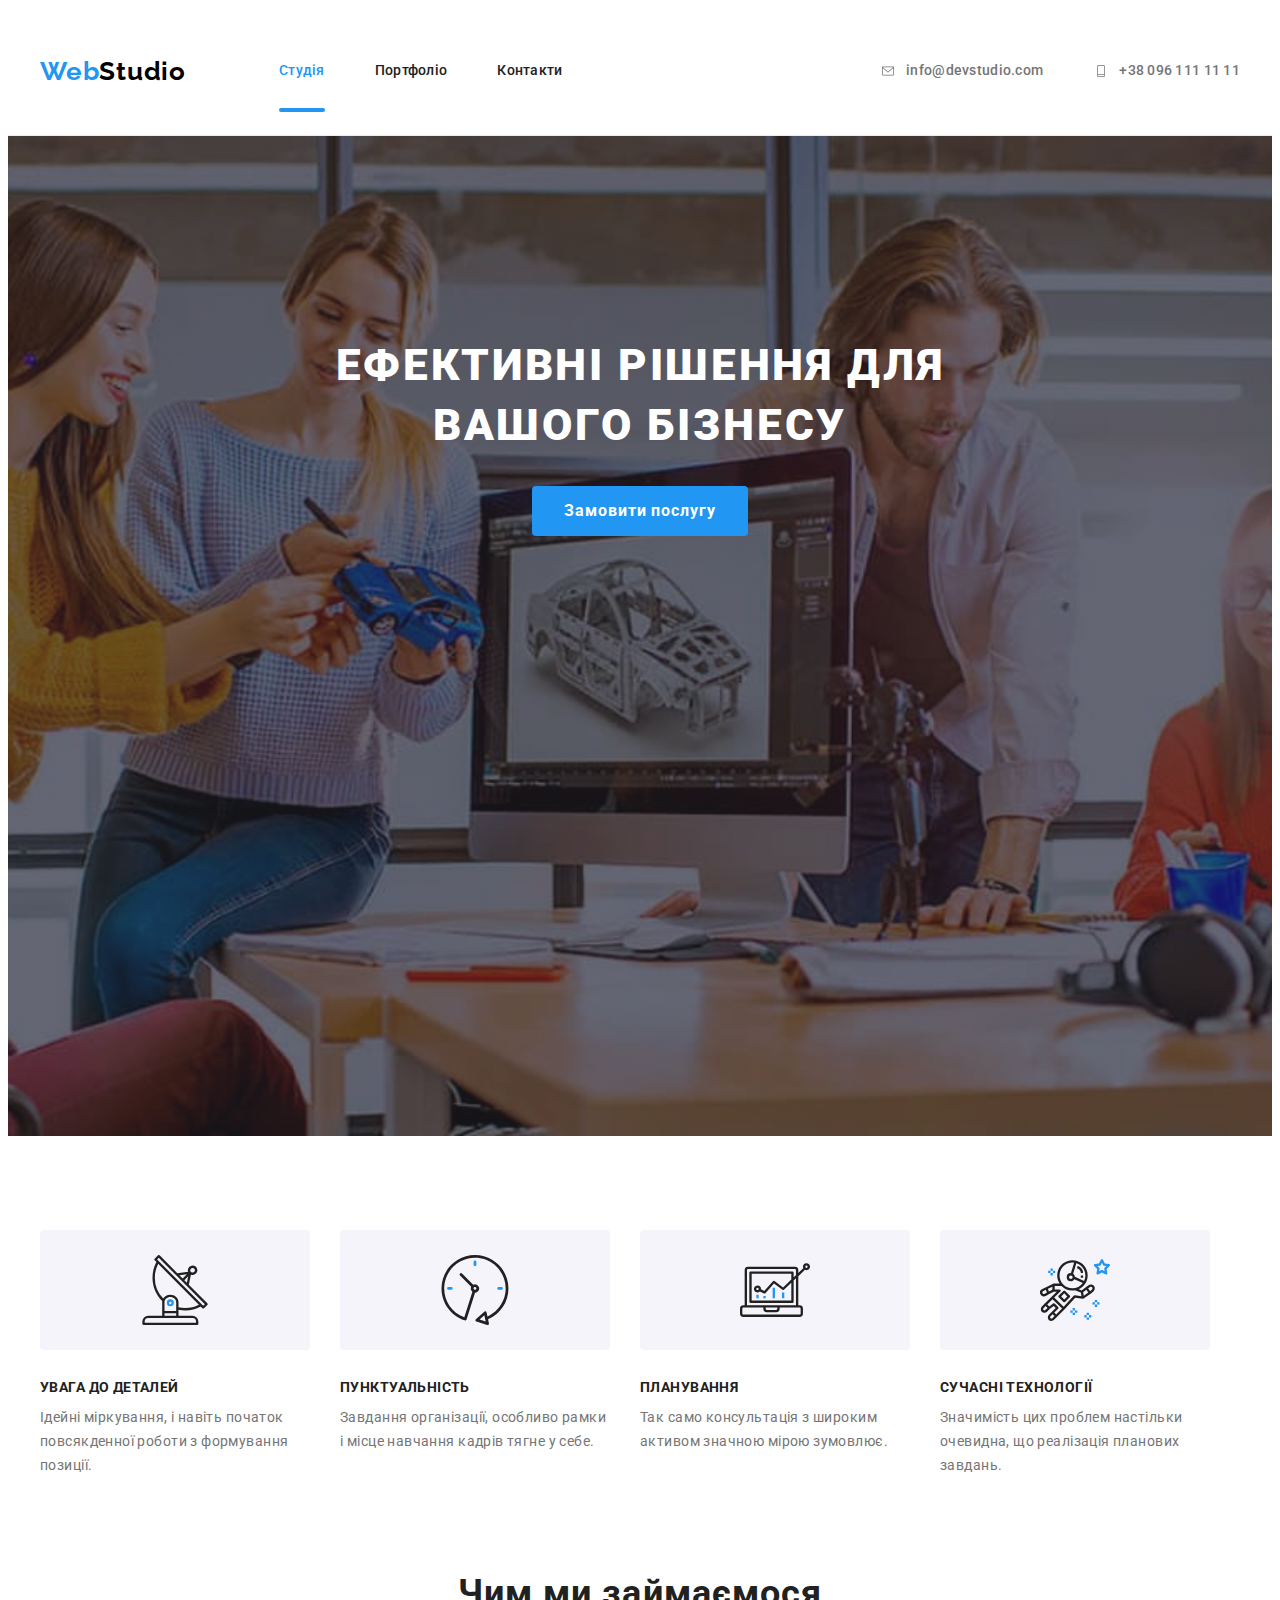
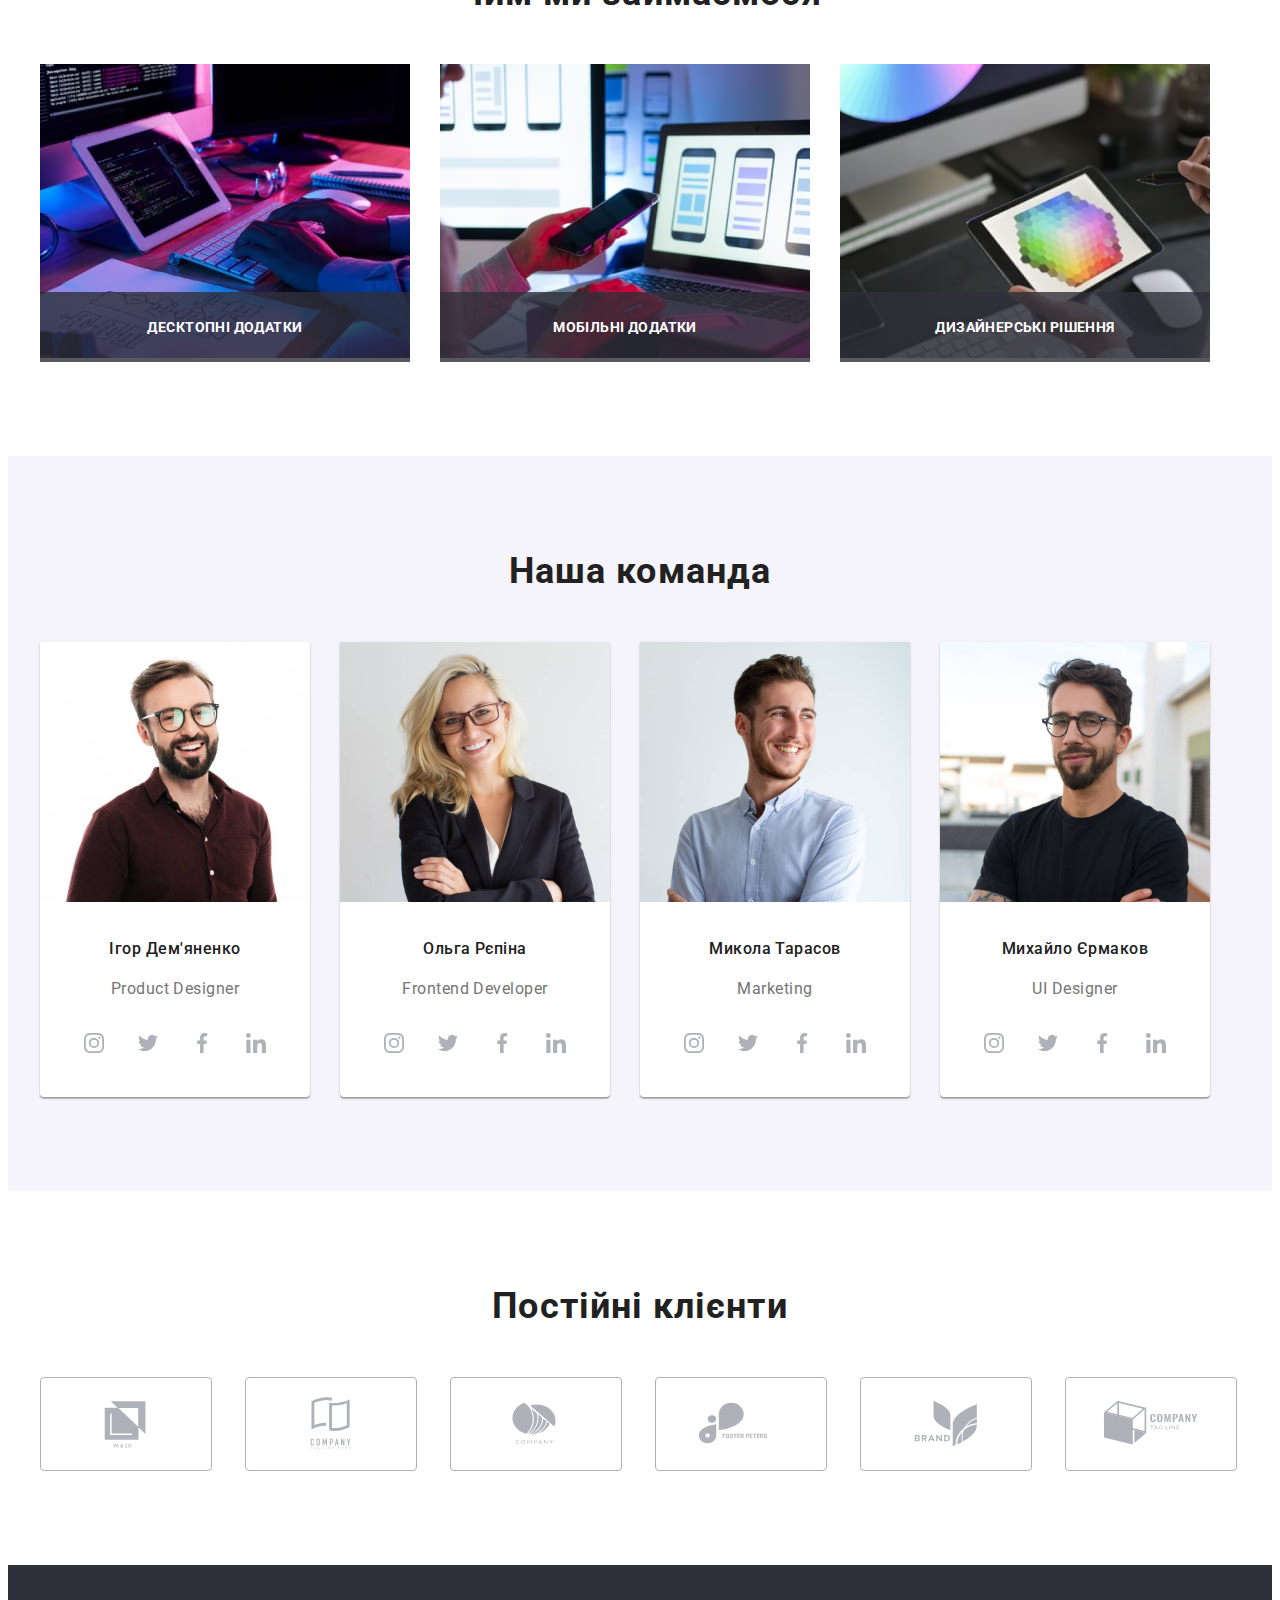
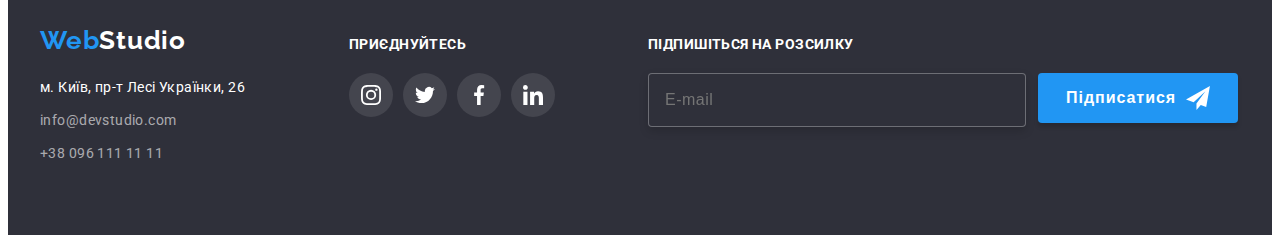
==== index.html @ 0c705116 "btn__hero, btn__form, btn__portfolio" ====
<!DOCTYPE html>
<html lang="uk">
  <head>
    <meta charset="UTF-8" />
    <meta http-equiv="X-UA-Compatible" content="IE=edge" />
    <meta name="viewport" content="width=device-width, initial-scale=1.0" />
    <title>Document</title>
    <link rel="preconnect" href="https://fonts.googleapis.com" />
    <link rel="preconnect" href="https://fonts.gstatic.com" crossorigin />
    <link
      href="https://fonts.googleapis.com/css2?family=Raleway:wght@700&family=Roboto:wght@400;500;700;900&display=swap"
      rel="stylesheet"
    />
    <link
      rel="stylesheet"
      href="https://cdnjs.cloudflare.com/ajax/libs/modern-normalize/1.1.0/modern-normalize.min.css"
      integrity="sha512-wpPYUAdjBVSE4KJnH1VR1HeZfpl1ub8YT/NKx4PuQ5NmX2tKuGu6U/JRp5y+Y8XG2tV+wKQpNHVUX03MfMFn9Q=="
      crossorigin="anonymous"
      referrerpolicy="no-referrer"
    />
    <link rel="stylesheet" href="./css/main.min.css" />
  </head>
  <body>
    <!----------------------------------------------- header --------->
    <header class="heder">
      <div class="conteiner header__conteiner">
        <nav class="heder__nav">
          <a href="./index.html" lang="en" class="logo logo__blu logo__header link"
            >Web<span class="logo logo__dark logo__header">Studio</span></a
          >
          <ul class="heder__list list">
            <li class="heder__item">
              <a href="" class="heder__link heder__studia link">Студія</a>
            </li>
            <li class="heder__item">
              <a href="./portfolio.html" class="heder__link link">Портфоліо</a>
            </li>
            <li class="heder__item">
              <a href="" class="heder__link link">Контакти</a>
            </li>
          </ul>
        </nav>
        <ul class="heder__list list">
          <li>
            <a href="mailto:info@devstudio.com" class="heder__contacts link">
              <svg class="heder__email--icon" width="16" height="12">
                <use href="./images/icons.svg#icon-email"></use>
              </svg>
              info@devstudio.com
            </a>
          </li>
          <li>
            <a href="tel:+380961111111" class="heder__contacts link"
              ><svg class="heder__tel--icon" width="16" height="12">
                <use href="./images/icons.svg#icon-tel"></use>
              </svg>
              +38 096 111 11 11</a
            >
          </li>
        </ul>
      </div>
    </header>
    <!-- Унікальний контент сторінки -->
    <main>
      <!----------------------------------------------- hero ------------------->
      <section class="hero">
        <div class="conteiner">
          <h1 class="hero__title">Ефективні рішення для вашого бізнесу</h1>
          <button type="button" class="btn__hero btn" data-modal-open>
            Замовити послугу
          </button>
        </div>
      </section>
      <!-------------------------------------------- benefits ----------------->
      <section class="section-benefits section">
        <div class="conteiner">
          <h2 class="visually-hidden">Переваги</h2>
          <ul class="benefits-list list">
            <li class="benefits-item">
              <div class="benefits-icons">
                <svg class="icon-benefits" width="70" height="70">
                  <use href="./images/icons.svg#icon-benefits-1"></use>
                </svg>
              </div>
              <h3 class="benefits-title">Увага до деталей</h3>
              <p class="benefits-after-title">
                Ідейні міркування, і навіть початок повсякденної роботи з
                формування позиції.
              </p>
            </li>
            <li class="benefits-item">
              <div class="benefits-icons">
                <svg class="icon-benefits" width="70" height="70">
                  <use href="./images/icons.svg#icon-benefits-2"></use>
                </svg>
              </div>
              <h3 class="benefits-title">Пунктуальність</h3>
              <p class="benefits-after-title">
                Завдання організації, особливо рамки і місце навчання кадрів
                тягне у себе.
              </p>
            </li>
            <li class="benefits-item">
              <div class="benefits-icons">
                <svg class="icon-benefits" width="70" height="70">
                  <use href="./images/icons.svg#icon-benefits-3"></use>
                </svg>
              </div>
              <h3 class="benefits-title">Планування</h3>
              <p class="benefits-after-title">
                Так само консультація з широким активом значною мірою зумовлює.
              </p>
            </li>
            <li class="benefits-item">
              <div class="benefits-icons">
                <svg class="icon-benefits" width="70" height="70">
                  <use href="./images/icons.svg#icon-benefits-4"></use>
                </svg>
              </div>
              <h3 class="benefits-title">Сучасні технології</h3>
              <p class="benefits-after-title">
                Значимість цих проблем настільки очевидна, що реалізація
                планових завдань.
              </p>
            </li>
          </ul>
        </div>
      </section>
      <!---------------------------------------------- aktiviti ---------------->
      <section class="aktiviti section">
        <div class="conteiner">
          <h2 class="aktiviti__title title">Чим ми займаємося</h2>
          <ul class="aktiviti__list list">
            <li class="aktiviti__item">
              <img
                src="./images/img-1.jpg"
                alt="стратегія"
                width="370"
                height="294"
                class="aktiviti__img"
              />
              <h3 class="aktiviti-after-title">Десктопні додатки</h3>
            </li>
            <li class="aktiviti__item">
              <img
                src="./images/img-2.jpg"
                alt="програмування"
                width="370"
                height="294"
                class="aktiviti__img"
              />
              <h3 class="aktiviti-after-title">Мобільні додатки</h3>
            </li>
            <li class="aktiviti__item">
              <img
                src="./images/img-3.jpg"
                alt="дизайн"
                width="370"
                height="294"
                class="aktiviti__img"
              />
              <h3 class="aktiviti-after-title">Дизайнерські рішення</h3>
            </li>
          </ul>
        </div>
      </section>
      <!----------------------------------------------- team ---------------->
      <section class="team section">
        <div class="conteiner">
          <h2 class="team__title title">Наша команда</h2>
          <ul class="team__list list">
            <li class="team__item">
              <img
                src="./images/img-product-designer.jpg"
                alt="product designer"
                width="270"
                height="260"
                class="img"
              />
              <div class="team__name">
                <h3 class="team__people">Ігор Дем'яненко</h3>
                <p class="team__specialist">Product Designer</p>
                <ul class="team__soc list">
                  <li class="team-soc-item">
                    <a href="" class="team__soc--link link">
                      <svg class="team__soc--icon" width="20" height="20">
                        <use href="./images/icons.svg#icon-instagram"></use>
                      </svg>
                    </a>
                  </li>
                  <li class="team-soc-item">
                    <a href="" class="team__soc--link link"
                      ><svg class="team__soc--icon" width="20" height="20">
                        <use href="./images/icons.svg#icon-twitter"></use></svg
                    ></a>
                  </li>
                  <li class="team-soc-item">
                    <a href="" class="team__soc--link link"
                      ><svg class="team__soc--icon" width="20" height="20">
                        <use href="./images/icons.svg#icon-facebook"></use></svg
                    ></a>
                  </li>
                  <li class="team-soc-item">
                    <a href="" class="team__soc--link link"
                      ><svg class="team__soc--icon" width="20" height="20">
                        <use href="./images/icons.svg#icon-linkedin"></use></svg
                    ></a>
                  </li>
                </ul>
              </div>
            </li>
            <li class="team__item">
              <img
                src="./images/img-frontend-developer.jpg"
                alt="frontend developer"
                width="270"
                height="260"
                class="img"
              />
              <div class="team__name">
                <h3 class="team__people">Ольга Рєпіна</h3>
                <p class="team__specialist">Frontend Developer</p>
                <ul class="team__soc list">
                  <li class="team-soc-item">
                    <a href="" class="team__soc--link link">
                      <svg class="team__soc--icon" width="20" height="20">
                        <use href="./images/icons.svg#icon-instagram"></use>
                      </svg>
                    </a>
                  </li>
                  <li class="team-soc-item">
                    <a href="" class="team__soc--link link">
                      <svg class="team__soc--icon" width="20" height="20">
                        <use href="./images/icons.svg#icon-twitter"></use>
                      </svg>
                    </a>
                  </li>
                  <li class="team-soc-item">
                    <a href="" class="team__soc--link link"
                      ><svg class="team__soc--icon" width="20" height="20">
                        <use href="./images/icons.svg#icon-facebook"></use></svg
                    ></a>
                  </li>
                  <li class="team-soc-item">
                    <a href="" class="team__soc--link link">
                      <svg class="team__soc--icon" width="20" height="20">
                        <use href="./images/icons.svg#icon-linkedin"></use>
                      </svg>
                    </a>
                  </li>
                </ul>
              </div>
            </li>
            <li class="team__item">
              <img
                src="./images/img-marketing.jpg"
                alt="marketing"
                width="270"
                height="260"
                class="img"
              />
              <div class="team__name">
                <h3 class="team__people">Микола Тарасов</h3>
                <p class="team__specialist">Marketing</p>
                <ul class="team__soc list">
                  <li class="team-soc-item">
                    <a href="" class="team__soc--link link">
                      <svg class="team__soc--icon" width="20" height="20">
                        <use href="./images/icons.svg#icon-instagram"></use>
                      </svg>
                    </a>
                  </li>
                  <li class="team-soc-item">
                    <a href="" class="team__soc--link link"
                      ><svg class="team__soc--icon" width="20" height="20">
                        <use href="./images/icons.svg#icon-twitter"></use></svg
                    ></a>
                  </li>
                  <li class="team-soc-item">
                    <a href="" class="team__soc--link link"
                      ><svg class="team__soc--icon" width="20" height="20">
                        <use href="./images/icons.svg#icon-facebook"></use></svg
                    ></a>
                  </li>
                  <li class="team-soc-item">
                    <a href="" class="team__soc--link link"
                      ><svg class="team__soc--icon" width="20" height="20">
                        <use href="./images/icons.svg#icon-linkedin"></use></svg
                    ></a>
                  </li>
                </ul>
              </div>
            </li>
            <li class="team__item">
              <img
                src="./images/img-ui-designer.jpg"
                alt="ui designer"
                width="270"
                height="260"
                class="img"
              />
              <div class="team__name">
                <h3 class="team__people">Михайло Єрмаков</h3>
                <p class="team__specialist">UI Designer</p>
                <ul class="team__soc list">
                  <li class="team-soc-item">
                    <a href="" class="team__soc--link link">
                      <svg class="team__soc--icon" width="20" height="20">
                        <use href="./images/icons.svg#icon-instagram"></use>
                      </svg>
                    </a>
                  </li>
                  <li class="team-soc-item">
                    <a href="" class="team__soc--link link"
                      ><svg class="team__soc--icon" width="20" height="20">
                        <use href="./images/icons.svg#icon-twitter"></use></svg
                    ></a>
                  </li>
                  <li class="team-soc-item">
                    <a href="" class="team__soc--link link"
                      ><svg class="team__soc--icon" width="20" height="20">
                        <use href="./images/icons.svg#icon-facebook"></use></svg
                    ></a>
                  </li>
                  <li class="team-soc-item">
                    <a href="" class="team__soc--link link"
                      ><svg class="team__soc--icon" width="20" height="20">
                        <use href="./images/icons.svg#icon-linkedin"></use></svg
                    ></a>
                  </li>
                </ul>
              </div>
            </li>
          </ul>
        </div>
      </section>
      <!---------------------------------------------- customers ---------->
      <section class="customers section">
        <div class="conteiner">
          <h2 class="customers__title title">Постійні клієнти</h2>
          <ul class="customers__list list">
            <li class="customers__item">
              <a href="#" class="customers__link link">
                <svg class="customers__logo--icon" width="106" height="60">
                  <use href="./images/icons.svg#icon-company-1"></use>
                </svg>
              </a>
            </li>
            <li class="customers__item">
              <a href="#" class="customers__link link">
                <svg class="customers__logo--icon" width="106" height="60">
                  <use href="./images/icons.svg#icon-company-2"></use></svg
              ></a>
            </li>
            <li class="customers__item">
              <a href="#" class="customers__link link">
                <svg class="customers__logo--icon" width="106" height="60">
                  <use href="./images/icons.svg#icon-company-3"></use></svg
              ></a>
            </li>
            <li class="customers__item">
              <a href="#" class="customers__link link">
                <svg class="customers__logo--icon" width="106" height="60">
                  <use href="./images/icons.svg#icon-company-4"></use></svg
              ></a>
            </li>
            <li class="customers__item">
              <a href="#" class="customers__link link">
                <svg class="customers__logo--icon" width="106" height="60">
                  <use href="./images/icons.svg#icon-company-5"></use></svg
              ></a>
            </li>
            <li class="customers__item">
              <a href="#" class="customers__link link">
                <svg class="customers__logo--icon" width="106" height="60">
                  <use href="./images/icons.svg#icon-company-6"></use>
                </svg>
              </a>
            </li>
          </ul>
        </div>
      </section>
    </main>
    <!--------------------------------------- Підвал сторінки -->
    <footer class="footer">
      <div class="conteiner footer__conteiner">
        <div class="footer__wrap--contacts">
          <a href="./index.html" lang="en" class="logo logo__blu link"
            >Web<span class="logo logo__white">Studio</span></a
          >
          <address class="address">
            <ul class="footer-list list">
              <li class="footer-item">
                <a
                  href="https://goo.gl/maps/eV7K1DGfb44Niiet6"
                  target="_blank"
                  rel="noopener noreferrer"
                  class="footer-address link"
                  >м. Київ, пр-т Лесі Українки, 26</a
                >
              </li>
              <li class="footer-item">
                <a href="malto:info@devstudio.com" class="footer__contacts link"
                  >info@devstudio.com</a
                >
              </li>
              <li class="footer-item">
                <a href="tel:+380961111111" class="footer__contacts link"
                  >+38 096 111 11 11</a
                >
              </li>
            </ul>
          </address>
        </div>
        <div class="footer__wrap--social">
          <strong class="footer-call">приєднуйтесь</strong>
          <ul class="footer-soc-list list">
            <li class="footer-soc-item">
              <a href="" class="footer-soc-link link">
                <svg class="footer-soc-icon" width="20" height="20">
                  <use href="./images/icons.svg#icon-instagram"></use>
                </svg>
              </a>
            </li>
            <li class="footer-soc-item">
              <a href="" class="footer-soc-link link"
                ><svg class="footer-soc-icon" width="20" height="20">
                  <use href="./images/icons.svg#icon-twitter"></use></svg
              ></a>
            </li>
            <li class="footer-soc-item">
              <a href="" class="footer-soc-link link"
                ><svg class="footer-soc-icon" width="20" height="20">
                  <use href="./images/icons.svg#icon-facebook"></use></svg
              ></a>
            </li>
            <li class="footer-soc-item">
              <a href="" class="footer-soc-link link"
                ><svg class="footer-soc-icon" width="20" height="20">
                  <use href="./images/icons.svg#icon-linkedin"></use></svg
              ></a>
            </li>
          </ul>
        </div>
        <div class="footer__wrap--subscriptipon">
          <strong class="subscriptipon-text">Підпишіться на розсилку</strong>
          <form class="footer-form">
            <input
              type="text"
              class="subscriptipon-input"
              placeholder="E-mail"
            />
            <button type="submit" class="subscriptipon-btn">
              Підписатися<svg class="icon-send" width="24" height="24">
                <use href="./images/icons.svg#icon-send"></use>
              </svg>
            </button>
          </form>
        </div>
      </div>
    </footer>
    <div class="backdrop is-hidden" data-modal>
      <div class="modal">
        <button type="button" class="modal-close-btn" data-modal-close>
          <svg class="modal-btn-icon" width="11" height="11">
            <use href="./images/icons.svg#icon-modal-btn"></use>
          </svg>
        </button>
        <p class="modal-title">Залиште свої дані, ми вам передзвонимо</p>
        <form class="modal-form">
          <div class="form-fild">
            <label for="mame" class="form-title">Ім'я</label>
            <div class="input-wrap">
              <input
                type="text"
                class="form-input"
                name="user-name"
                id="mame"
                required
                autofocus
              />
              <svg class="form-icon" width="18" height="18">
                <use href="./images/icons.svg#icon-person-black-18dp-1"></use>
              </svg>
            </div>
          </div>
          <div class="form-fild">
            <label for="tel" class="form-title">Телефон</label>
            <div class="input-wrap">
              <input
                type="tel"
                class="form-input"
                name="user-tel"
                id="tel"
                required
              />
              <svg class="form-icon" width="18" height="18">
                <use href="./images/icons.svg#icon-phone-black-18dp-1"></use>
              </svg>
            </div>
          </div>
          <div class="form-fild">
            <label for="email" class="form-title">Пошта</label>
            <div class="input-wrap">
              <input
                type="email"
                class="form-input"
                name="user-email"
                id="email"
                required
              />
              <svg class="form-icon" width="18" height="18">
                <use href="./images/icons.svg#icon-email-black-18dp-1"></use>
              </svg>
            </div>
          </div>
          <div class="form-fild">
            <label for="user-comment" class="form-title">Коментар</label>
            <textarea
              name="user-comment"
              id="user-comment"
              class="form-comment form-input"
              placeholder="Введіть текст"
            ></textarea>
          </div>
          <div class="form-fild">
            <div class="form-check">
              <input
                type="checkbox"
                name="user-polisy"
                class="form-checkbox visually-hidden"
                value="true"
                id="user-polisy"
              />
              <label for="user-polisy" class="check-text">
                <span class="check">
                  <svg class="check-icon" width="11" height="8">
                    <use href="./images/icons.svg#icon-checkbox"></use>
                  </svg> </span
                >Погоджуюся з розсилкою та приймаю 
                <a href="#" class="check-terms link">Умови договору</a>
              </label>
            </div>
          </div>
          <button type="submit" class="btn__form">Відправити</button>
        </form>
      </div>
    </div>
    <script src="./js/modal.js"></script>
  </body>
</html>
---- css/main.min.css ----
p,h1,h2,h3,h4,h5,h6{margin:0}address{font-style:normal}ul{list-style:none;padding:0;margin:0}:root{--head-color: #212121;--text-color: #757575;--accent-color: #2196f3;--background-color: #2f303a;--main-light-color: #ffffff;--main-dark-color: #000000;--secondary-bgr-color: #f5f4fa;--border-color: #eeeeee;--secondary-border-color: #ececec;--block-margin: 30px;--section-margin: 94px;--svg-baza-color: #afb1b8}body{font-family:"Roboto",sans-serif;color:var(--head-color)}.list{list-style:none;padding:0;margin:0}.link{text-decoration:none;display:block}.section{padding-top:94px;padding-bottom:94px}.visually-hidden{position:absolute;white-space:nowrap;width:1px;height:1px;overflow:hidden;border:0;padding:0;clip:rect(0 0 0 0);-webkit-clip-path:inset(50%);clip-path:inset(50%);margin:-1px}.heder{background-color:var(--main-light-color);border-bottom:1px solid var(--secondary-border-color)}.heder .header__conteiner{display:-webkit-box;display:-ms-flexbox;display:flex;-webkit-box-align:center;-ms-flex-align:center;align-items:center}.heder__nav{display:-webkit-box;display:-ms-flexbox;display:flex;-webkit-box-align:center;-ms-flex-align:center;align-items:center}.heder__list{display:-webkit-box;display:-ms-flexbox;display:flex;margin-left:auto;-webkit-column-gap:50px;-moz-column-gap:50px;column-gap:50px}.heder__item{position:relative}.heder__link{font-weight:500;font-size:14px;line-height:1.14;letter-spacing:.02em;color:var(--head-color);-webkit-transition:color 250ms cubic-bezier(0.4, 0, 0.2, 1);transition:color 250ms cubic-bezier(0.4, 0, 0.2, 1);cursor:pointer;padding:32px 0}.heder__link:hover,.heder__link:focus{color:var(--accent-color)}.heder__contacts{font-weight:500;font-size:14px;line-height:1.14;letter-spacing:.02em;color:var(--text-color);display:-webkit-box;display:-ms-flexbox;display:flex;cursor:pointer;-webkit-box-align:center;-ms-flex-align:center;align-items:center;-webkit-transition:color 250ms cubic-bezier(0.4, 0, 0.2, 1);transition:color 250ms cubic-bezier(0.4, 0, 0.2, 1);padding:32px 0}.heder__contacts:hover,.heder__contacts:focus{color:var(--accent-color)}.heder__email--icon,.heder__tel--icon{fill:currentColor;-webkit-box-align:center;-ms-flex-align:center;align-items:center;margin-right:10px}a.heder__studia,a.heder__portfolio{color:var(--accent-color)}a.heder__studia::after,a.heder__portfolio::after{content:"";width:100%;height:4px;background:var(--accent-color);border-radius:2px;display:block;bottom:-1px;left:0;position:absolute}.hero{padding-top:200px;padding-bottom:200px;background-color:var(--background-color);text-align:center;max-width:1600px;height:600px;margin-left:auto;margin-right:auto;background-image:-webkit-gradient(linear, left top, left bottom, from(rgba(47, 48, 58, 0.4)), to(rgba(47, 48, 58, 0.4))),url("../images/Img-hero.jpg");background-image:linear-gradient(rgba(47, 48, 58, 0.4), rgba(47, 48, 58, 0.4)),url("../images/Img-hero.jpg");background-repeat:no-repeat;background-position:center;background-size:cover}.benefits-list{display:-webkit-box;display:-ms-flexbox;display:flex;margin-left:auto;-webkit-column-gap:30px;-moz-column-gap:30px;column-gap:30px}.benefits-item{width:270px}.benefits-icons{width:270px;height:120px;background-color:#f5f4fa;border-radius:4px;margin-bottom:30px;display:-webkit-box;display:-ms-flexbox;display:flex;-webkit-box-align:center;-ms-flex-align:center;align-items:center;-webkit-box-pack:center;-ms-flex-pack:center;justify-content:center}.img{display:block;min-width:100%;height:auto}.benefits-title{font-weight:700;font-size:14px;line-height:1.14;letter-spacing:.03em;text-transform:uppercase;margin-bottom:10px}.benefits-after-title{font-size:14px;line-height:1.71;letter-spacing:.03em;color:var(--text-color)}.aktiviti{padding-top:0}.aktiviti__list{display:-webkit-box;display:-ms-flexbox;display:flex;margin-left:auto;-webkit-column-gap:30px;-moz-column-gap:30px;column-gap:30px}.aktiviti__item{position:relative}.aktiviti-after-title{position:absolute;bottom:0;left:auto;width:100%;height:70px;font-weight:700;font-size:14px;line-height:1.1428571429;text-align:center;letter-spacing:.03em;text-transform:uppercase;color:var(--main-light-color);background:rgba(47,48,58,.8);display:-webkit-box;display:-ms-flexbox;display:flex;-webkit-box-align:center;-ms-flex-align:center;align-items:center;-webkit-box-pack:center;-ms-flex-pack:center;justify-content:center}.team{background-color:var(--secondary-bgr-color)}.team__list{display:-webkit-box;display:-ms-flexbox;display:flex;margin-left:auto;-webkit-column-gap:30px;-moz-column-gap:30px;column-gap:30px}.team__item{background-color:var(--main-light-color);-webkit-box-shadow:0px 1px 3px rgba(0,0,0,.12),0px 1px 1px rgba(0,0,0,.14),0px 2px 1px rgba(0,0,0,.2);box-shadow:0px 1px 3px rgba(0,0,0,.12),0px 1px 1px rgba(0,0,0,.14),0px 2px 1px rgba(0,0,0,.2);border-radius:0px 0px 4px 4px}.team__name{padding:32px 30px}.team__people{font-weight:500;font-size:16px;line-height:1.9;text-align:center;letter-spacing:.03em;margin-bottom:10px}.team__specialist{font-size:16px;line-height:1.9;text-align:center;letter-spacing:.03em;color:var(--text-color);margin-bottom:16px}.customers__link{width:170px;height:92px;background-color:rgba(0,0,0,0);border:1px solid var(--svg-baza-color);border-radius:4px;display:-webkit-box;display:-ms-flexbox;display:flex;-webkit-box-align:center;-ms-flex-align:center;align-items:center;-webkit-box-pack:center;-ms-flex-pack:center;justify-content:center;color:var(--svg-baza-color);-webkit-transition:color 250ms cubic-bezier(0.4, 0, 0.2, 1),border-color 250ms cubic-bezier(0.4, 0, 0.2, 1);transition:color 250ms cubic-bezier(0.4, 0, 0.2, 1),border-color 250ms cubic-bezier(0.4, 0, 0.2, 1)}.customers__link:hover,.customers__link:focus{border-color:var(--accent-color);color:var(--accent-color)}.customers__logo--icon{fill:currentColor;width:106px;height:60px}.customers__list{display:-webkit-box;display:-ms-flexbox;display:flex;-webkit-column-gap:30px;-moz-column-gap:30px;column-gap:30px}.customers__item{width:calc((100% - 150px)/6)}.footer{background-color:var(--background-color);padding-top:60px;padding-bottom:60px}.footer__conteiner{display:-webkit-box;display:-ms-flexbox;display:flex;-webkit-box-align:baseline;-ms-flex-align:baseline;align-items:baseline}.footer__wrap--contacts{margin-right:70px}.footer__wrap--social{display:block;height:80px;-webkit-box-pack:center;-ms-flex-pack:center;justify-content:center;margin-right:93px}.footer__wrap--subscriptipon{display:block;-webkit-box-pack:center;-ms-flex-pack:center;justify-content:center;-webkit-box-align:center;-ms-flex-align:center;align-items:center}.address{margin-top:20px}.footer-item{margin-bottom:9px}.footer-item:last-child{margin-bottom:0px}.footer-address{font-size:14px;line-height:1.71;letter-spacing:.03em;color:var(--main-light-color);-webkit-transition:color 250ms cubic-bezier(0.4, 0, 0.2, 1);transition:color 250ms cubic-bezier(0.4, 0, 0.2, 1)}.footer-address:hover,.footer-address:focus{color:var(--accent-color)}.footer__contacts{font-weight:400;font-size:14px;line-height:1.71;letter-spacing:.03em;color:rgba(255,255,255,.6);margin-bottom:9px;-webkit-transition:color 250ms cubic-bezier(0.4, 0, 0.2, 1);transition:color 250ms cubic-bezier(0.4, 0, 0.2, 1)}.footer__contacts:hover,.footer__contacts:focus{color:var(--accent-color)}.footer-call{font-weight:700;font-size:14px;line-height:1.14;letter-spacing:.03em;text-transform:uppercase;color:#fff}.footer-form{display:-webkit-box;display:-ms-flexbox;display:flex;margin-top:20px}.subscriptipon-text{font-weight:700;font-size:14px;line-height:1.1428571429;letter-spacing:.03em;text-transform:uppercase;color:var(--main-light-color)}.subscriptipon-input{width:358px;height:50px;font-size:16px;line-height:1.25;display:-webkit-box;display:-ms-flexbox;display:flex;-webkit-box-align:center;-ms-flex-align:center;align-items:center;letter-spacing:.03em;color:rgba(255,255,255,.6);border:1px solid rgba(255,255,255,.3);-webkit-filter:drop-shadow(0px 4px 4px rgba(0, 0, 0, 0.15));filter:drop-shadow(0px 4px 4px rgba(0, 0, 0, 0.15));border-radius:4px;outline:rgba(0,0,0,0);background:#2f303a;margin-right:12px;padding-left:16px}.subscriptipon-input placeholder{font-size:16px;line-height:1.25;display:-webkit-box;display:-ms-flexbox;display:flex;-webkit-box-align:center;-ms-flex-align:center;align-items:center;letter-spacing:.03em;color:rgba(255,255,255,.6)}.subscriptipon-input:hover,.subscriptipon-input:focus{border-color:var(--accent-color)}.subscriptipon-btn{display:-webkit-box;display:-ms-flexbox;display:flex;width:200px;height:50px;background:#2196f3;-webkit-box-shadow:0px 4px 4px rgba(0,0,0,.15);box-shadow:0px 4px 4px rgba(0,0,0,.15);border-radius:4px;border:rgba(0,0,0,0);font-weight:700;font-size:16px;line-height:1.88;-webkit-box-pack:center;-ms-flex-pack:center;justify-content:center;-webkit-box-align:center;-ms-flex-align:center;align-items:center;text-align:center;letter-spacing:.06em;color:#fff;padding:10px 28px}.icon-send{right:28px;margin-left:10px}.portfolio-gallery{background-color:var(--secondary-bgr-color)}.portfolio-list{background-color:var(--main-light-color);display:-webkit-box;display:-ms-flexbox;display:flex;-ms-flex-wrap:wrap;flex-wrap:wrap;gap:30px}.batton-list{display:-webkit-box;display:-ms-flexbox;display:flex;-webkit-box-pack:center;-ms-flex-pack:center;justify-content:center;margin-bottom:50px;-webkit-column-gap:8px;-moz-column-gap:8px;column-gap:8px}.portfolio-item{width:calc((100% - 60px)/3)}.portfolio-item:hover .portfolio-title-overlay{-webkit-transform:translateY(0);transform:translateY(0)}.portfolio-link{-webkit-transition:-webkit-box-shadow 250ms cubic-bezier(0.4, 0, 0.2, 1);transition:-webkit-box-shadow 250ms cubic-bezier(0.4, 0, 0.2, 1);transition:box-shadow 250ms cubic-bezier(0.4, 0, 0.2, 1);transition:box-shadow 250ms cubic-bezier(0.4, 0, 0.2, 1), -webkit-box-shadow 250ms cubic-bezier(0.4, 0, 0.2, 1)}.portfolio-link:hover,.portfolio-link:focus{-webkit-box-shadow:0px 1px 1px rgba(0,0,0,.12),0px 4px 4px rgba(0,0,0,.06),1px 4px 6px rgba(0,0,0,.16);box-shadow:0px 1px 1px rgba(0,0,0,.12),0px 4px 4px rgba(0,0,0,.06),1px 4px 6px rgba(0,0,0,.16)}.portfolio-text{padding:20px 24px;border-top:rgba(0,0,0,0);border:1px solid var(--border-color)}.portfolio-top-wrap{position:relative;overflow:hidden}.portfolio-title-overlay{position:absolute;top:0;left:0;padding:63px 24px;height:100%;font-size:18px;line-height:1.56;letter-spacing:.03em;color:var(--main-light-color);background:rgba(33,150,243,.9);-webkit-transform:translateY(100%);transform:translateY(100%);-webkit-transition:-webkit-transform 250ms cubic-bezier(0.4, 0, 0.2, 1);transition:-webkit-transform 250ms cubic-bezier(0.4, 0, 0.2, 1);transition:transform 250ms cubic-bezier(0.4, 0, 0.2, 1);transition:transform 250ms cubic-bezier(0.4, 0, 0.2, 1), -webkit-transform 250ms cubic-bezier(0.4, 0, 0.2, 1)}.portfolio-title{font-weight:700;font-size:18px;line-height:2;letter-spacing:.06em;color:var(--head-color);margin-bottom:4px}.portfolio-after-title{font-size:16px;line-height:1.88;letter-spacing:.03em;color:var(--text-color)}.visually-hidden{margin-bottom:4px}.conteiner{width:1200px;padding-left:15px;padding-right:15px;margin:0 auto}.hero__title{font-weight:900;font-size:44px;line-height:1.36;text-align:center;letter-spacing:.06em;text-transform:uppercase;color:var(--main-light-color);margin-left:auto;margin-right:auto;max-width:696px;margin-bottom:30px}.title{font-weight:700;font-size:36px;line-height:1.17;text-align:center;letter-spacing:.03em;margin-bottom:50px}.btn__hero{padding:10px 32px;border-radius:4px;display:block;font-family:inherit;font-weight:700;font-size:16px;line-height:1.89;-webkit-box-align:center;-ms-flex-align:center;align-items:center;text-align:center;letter-spacing:.06em;color:var(--main-light-color);background-color:var(--accent-color);min-width:216px;border:rgba(0,0,0,0);cursor:pointer;margin:0px auto;-webkit-transition:color 250ms cubic-bezier(0.4, 0, 0.2, 1);transition:color 250ms cubic-bezier(0.4, 0, 0.2, 1)}.btn__hero:hover,.btn__hero:focus{background-color:#188ce8}.btn__portfolio{padding:6px 22px;border-radius:4px;border:0px;display:inline-block;font-family:inherit;font-weight:500;font-size:16px;line-height:1.62;text-align:center;letter-spacing:.03em;color:var(--head-color);background-color:var(--secondary-bgr-color);border-radius:4px;-webkit-transition:color 250ms cubic-bezier(0.4, 0, 0.2, 1),background-color 250ms cubic-bezier(0.4, 0, 0.2, 1),-webkit-box-shadow 250ms cubic-bezier(0.4, 0, 0.2, 1);transition:color 250ms cubic-bezier(0.4, 0, 0.2, 1),background-color 250ms cubic-bezier(0.4, 0, 0.2, 1),-webkit-box-shadow 250ms cubic-bezier(0.4, 0, 0.2, 1);transition:color 250ms cubic-bezier(0.4, 0, 0.2, 1),background-color 250ms cubic-bezier(0.4, 0, 0.2, 1),box-shadow 250ms cubic-bezier(0.4, 0, 0.2, 1);transition:color 250ms cubic-bezier(0.4, 0, 0.2, 1),background-color 250ms cubic-bezier(0.4, 0, 0.2, 1),box-shadow 250ms cubic-bezier(0.4, 0, 0.2, 1),-webkit-box-shadow 250ms cubic-bezier(0.4, 0, 0.2, 1);cursor:pointer}.btn__portfolio:hover,.btn__portfolio:focus{color:var(--main-light-color);background-color:var(--accent-color);-webkit-box-shadow:0px 3px 1px rgba(0,0,0,.1),0px 1px 2px rgba(0,0,0,.08),0px 2px 2px rgba(0,0,0,.12);box-shadow:0px 3px 1px rgba(0,0,0,.1),0px 1px 2px rgba(0,0,0,.08),0px 2px 2px rgba(0,0,0,.12)}.btn__form{font-family:inherit;font-weight:700;font-size:16px;line-height:1.88px;display:-webkit-box;display:-ms-flexbox;display:flex;text-align:center;letter-spacing:.06em;color:#fff;-webkit-box-align:center;-ms-flex-align:center;align-items:center;-webkit-box-pack:center;-ms-flex-pack:center;justify-content:center;min-width:200px;height:50px;margin:0px auto;background:#2196f3;-webkit-box-shadow:0px 4px 4px rgba(0,0,0,.15);box-shadow:0px 4px 4px rgba(0,0,0,.15);border-radius:4px;border:rgba(0,0,0,0);cursor:pointer;margin-right:auto;margin-bottom:0px}.backdrop{position:fixed;top:0;left:0;width:100%;height:100%;background-color:rgba(0,0,0,.2);-webkit-transition:opacity 500ms linear,visibility 500ms;transition:opacity 500ms linear,visibility 500ms}.modal{position:absolute;top:50%;left:50%;width:528px;min-height:581px;background:#fff;-webkit-box-shadow:0px 1px 3px rgba(0,0,0,.12),0px 1px 1px rgba(0,0,0,.14),0px 2px 1px rgba(0,0,0,.2);box-shadow:0px 1px 3px rgba(0,0,0,.12),0px 1px 1px rgba(0,0,0,.14),0px 2px 1px rgba(0,0,0,.2);border-radius:4px;padding:40px;-webkit-transform:translate(-50%, -50%) scale(1);transform:translate(-50%, -50%) scale(1);-webkit-transition:-webkit-transform 300ms linear;transition:-webkit-transform 300ms linear;transition:transform 300ms linear;transition:transform 300ms linear, -webkit-transform 300ms linear}.backdrop.is-hidden .modal{-webkit-transform:scale(0);transform:scale(0)}.modal-close-btn{position:absolute;top:8px;right:8px;width:30px;height:30px;background:#fff;border:1px solid rgba(0,0,0,.1);border-radius:50%;display:-webkit-box;display:-ms-flexbox;display:flex;-webkit-box-align:center;-ms-flex-align:center;align-items:center;-webkit-box-pack:center;-ms-flex-pack:center;justify-content:center;-webkit-transition:fill 250ms cubic-bezier(0.4, 0, 0.2, 1);transition:fill 250ms cubic-bezier(0.4, 0, 0.2, 1);cursor:pointer}.modal-close-btn:hover,.modal-close-btn:focus+.modal-btn-icon{fill:var(--accent-color)}.is-hidden{opacity:0;visibility:hidden;pointer-events:none}.modal-form{position:relative}.modal-title{font-weight:700;font-size:20px;line-height:1.15;text-align:center;letter-spacing:.03em;color:var(--head-color);margin-bottom:12px}.form-input{width:100%;height:40px;border:1px solid rgba(33,33,33,.2);border-radius:4px;padding-left:42px;cursor:pointer;-webkit-transition:border-color 250ms cubic-bezier(0.4, 0, 0.2, 1);transition:border-color 250ms cubic-bezier(0.4, 0, 0.2, 1);outline:rgba(0,0,0,0)}.form-input:focus{border-color:var(--accent-color)}.form-fild{margin-bottom:10px}.form-fild:nth-child(4){margin-bottom:20px}.form-fild:nth-child(5){margin-bottom:30px}.input-wrap{position:relative;margin-top:4px}.form-title{display:block;font-size:12px;line-height:1.1666666667;letter-spacing:.01em;color:var(--text-color)}.form-icon{position:absolute;left:15px;top:50%;-webkit-transform:translateY(-50%);transform:translateY(-50%)}.form-input:focus+.form-icon{fill:var(--accent-color)}.form-comment{display:block;font-size:12px;line-height:1.1666666667;letter-spacing:.01em;color:rgba(117,117,117,.5);width:100%;height:120px;border:1px solid rgba(33,33,33,.2);border-radius:4px;resize:none;padding:16px 12px;margin-top:4px}.form-checkbox{display:-webkit-box;display:-ms-flexbox;display:flex;-webkit-box-pack:center;-ms-flex-pack:center;justify-content:center;-webkit-box-align:center;-ms-flex-align:center;align-items:center}.check-icon{fill:rgba(0,0,0,0);-webkit-transition:fill 250ms cubic-bezier(0.4, 0, 0.2, 1);transition:fill 250ms cubic-bezier(0.4, 0, 0.2, 1)}.check-text{font-size:14px;line-height:1,71;letter-spacing:.03em;color:#757575;display:-webkit-box;display:-ms-flexbox;display:flex;-webkit-box-pack:center;-ms-flex-pack:center;justify-content:center;-webkit-box-align:center;-ms-flex-align:center;align-items:center}.form-checkbox:checked+.check-text span{background-color:var(--accent-color);border-color:var(--accent-color)}.form-checkbox:focus+.check-text span{border-color:var(--accent-color)}.check-text span{width:16px;height:15px;border:2px solid var(--head-color);border-radius:3pt;-webkit-box-align:center;-ms-flex-align:center;align-items:center;-webkit-box-pack:center;-ms-flex-pack:center;justify-content:center;margin-right:8px;display:-webkit-box;display:-ms-flexbox;display:flex;-webkit-transition:background-color 250ms cubic-bezier(0.4, 0, 0.2, 1),border-color 250ms cubic-bezier(0.4, 0, 0.2, 1);transition:background-color 250ms cubic-bezier(0.4, 0, 0.2, 1),border-color 250ms cubic-bezier(0.4, 0, 0.2, 1)}.check-terms{text-decoration:underline;color:#2196f3}.logo{font-family:"Raleway";font-weight:700;font-size:26px;line-height:1.19;letter-spacing:.03em}.logo__blu{color:var(--accent-color);display:-webkit-box;display:-ms-flexbox;display:flex;-webkit-box-align:center;-ms-flex-align:center;align-items:center;margin-right:93px}.logo__dark{color:var(--main-dark-color)}.logo__white{color:var(--main-light-color)}.logo__header{padding-top:24px;padding-bottom:24px}.team__soc{display:-webkit-box;display:-ms-flexbox;display:flex;-webkit-box-pack:center;-ms-flex-pack:center;justify-content:center;gap:10px}.team__soc--link{width:44px;height:44px;border-radius:50%;background-color:var(--main-light-color);display:-webkit-box;display:-ms-flexbox;display:flex;-webkit-box-align:center;-ms-flex-align:center;align-items:center;-webkit-box-pack:center;-ms-flex-pack:center;justify-content:center;color:var(--svg-baza-color);-webkit-transition:color 250ms cubic-bezier(0.4, 0, 0.2, 1),background-color 250ms cubic-bezier(0.4, 0, 0.2, 1);transition:color 250ms cubic-bezier(0.4, 0, 0.2, 1),background-color 250ms cubic-bezier(0.4, 0, 0.2, 1)}.team__soc--link:hover,.team__soc--link:focus{background-color:var(--accent-color);color:var(--main-light-color)}.team__soc--icon{fill:currentColor;-webkit-transition:fill 250ms cubic-bezier(0.4, 0, 0.2, 1);transition:fill 250ms cubic-bezier(0.4, 0, 0.2, 1)}.footer-soc-list{display:-webkit-box;display:-ms-flexbox;display:flex;-webkit-box-pack:center;-ms-flex-pack:center;justify-content:center;gap:10px;margin-top:20px}.footer-soc-link{width:44px;height:44px;border-radius:50%;background-color:rgba(255,255,255,.1);display:-webkit-box;display:-ms-flexbox;display:flex;-webkit-box-align:center;-ms-flex-align:center;align-items:center;-webkit-box-pack:center;-ms-flex-pack:center;justify-content:center;color:var(--main-light-color);-webkit-transition:color 250ms cubic-bezier(0.4, 0, 0.2, 1),background-color 250ms cubic-bezier(0.4, 0, 0.2, 1);transition:color 250ms cubic-bezier(0.4, 0, 0.2, 1),background-color 250ms cubic-bezier(0.4, 0, 0.2, 1)}.footer-soc-link:hover,.footer-soc-link:focus{background-color:var(--accent-color);color:var(--main-light-color)}.footer-soc-icon{fill:currentColor}/*# sourceMappingURL=main.min.css.map */
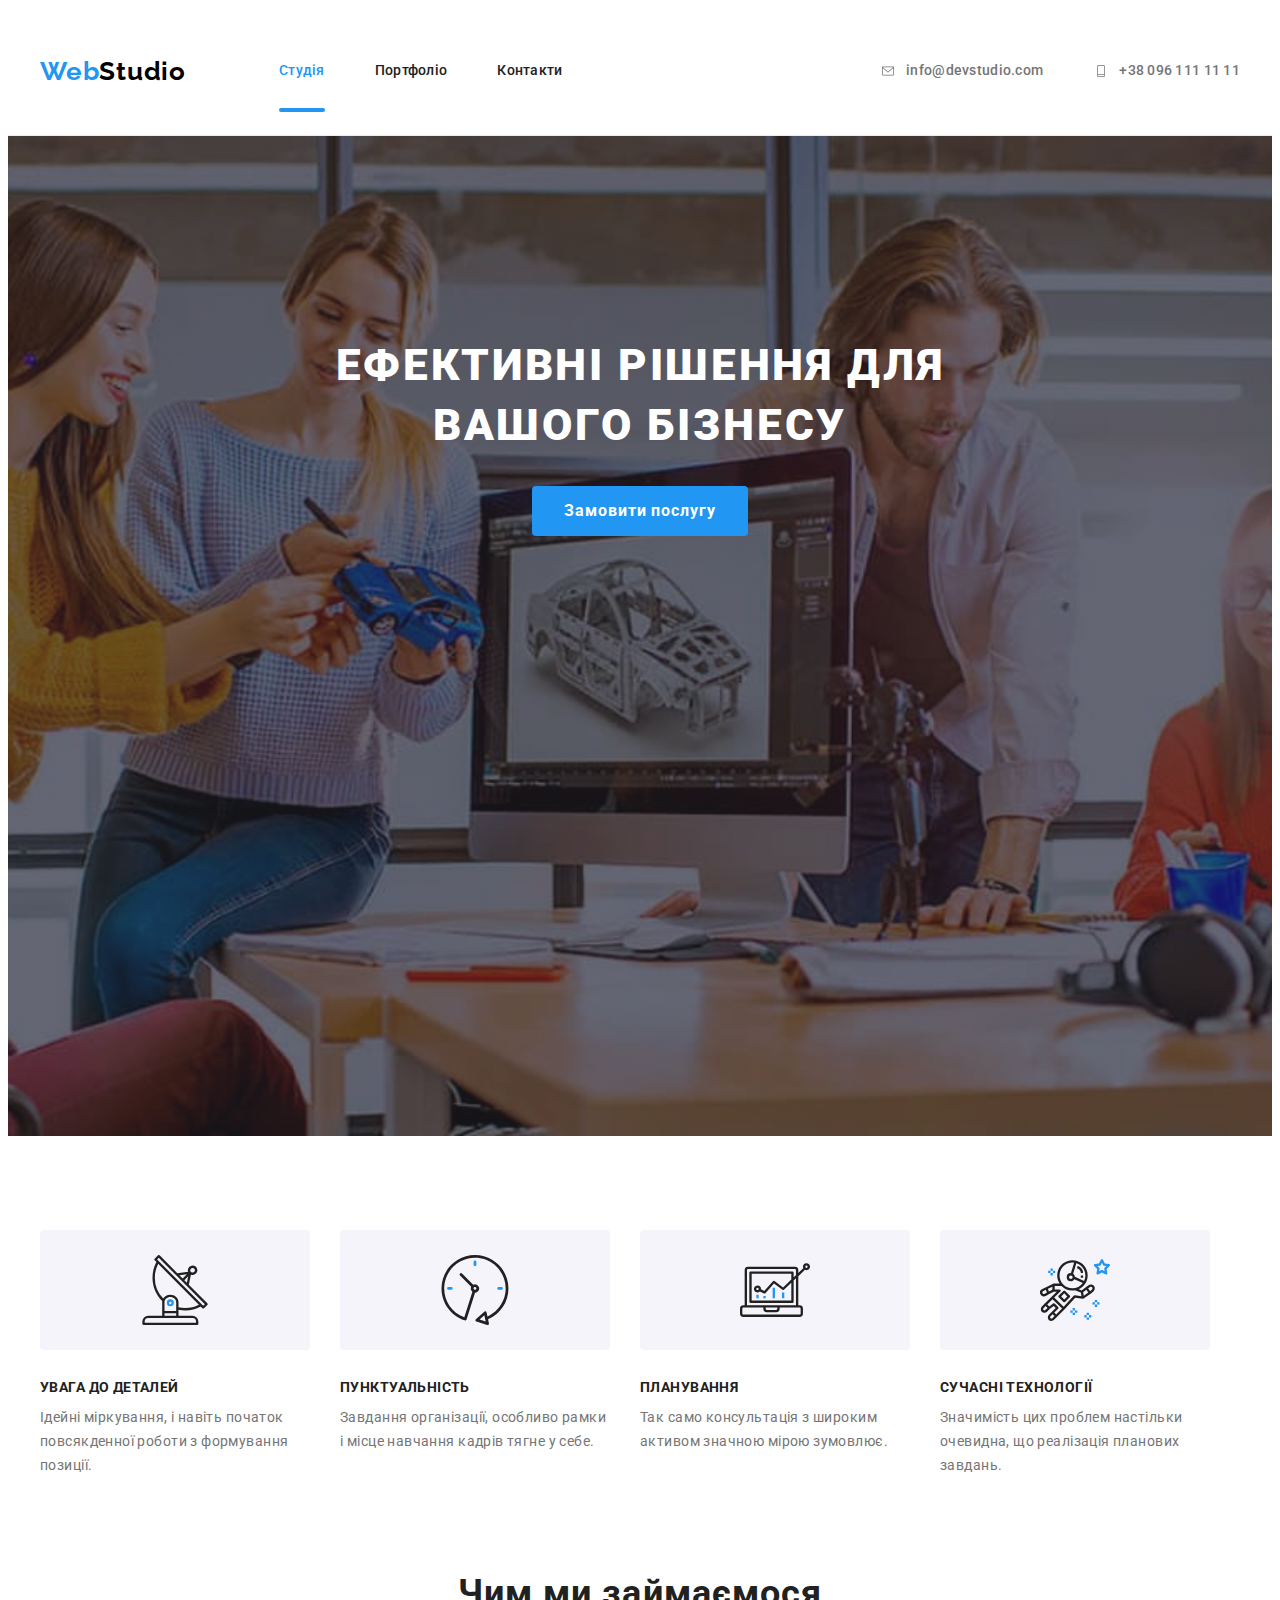
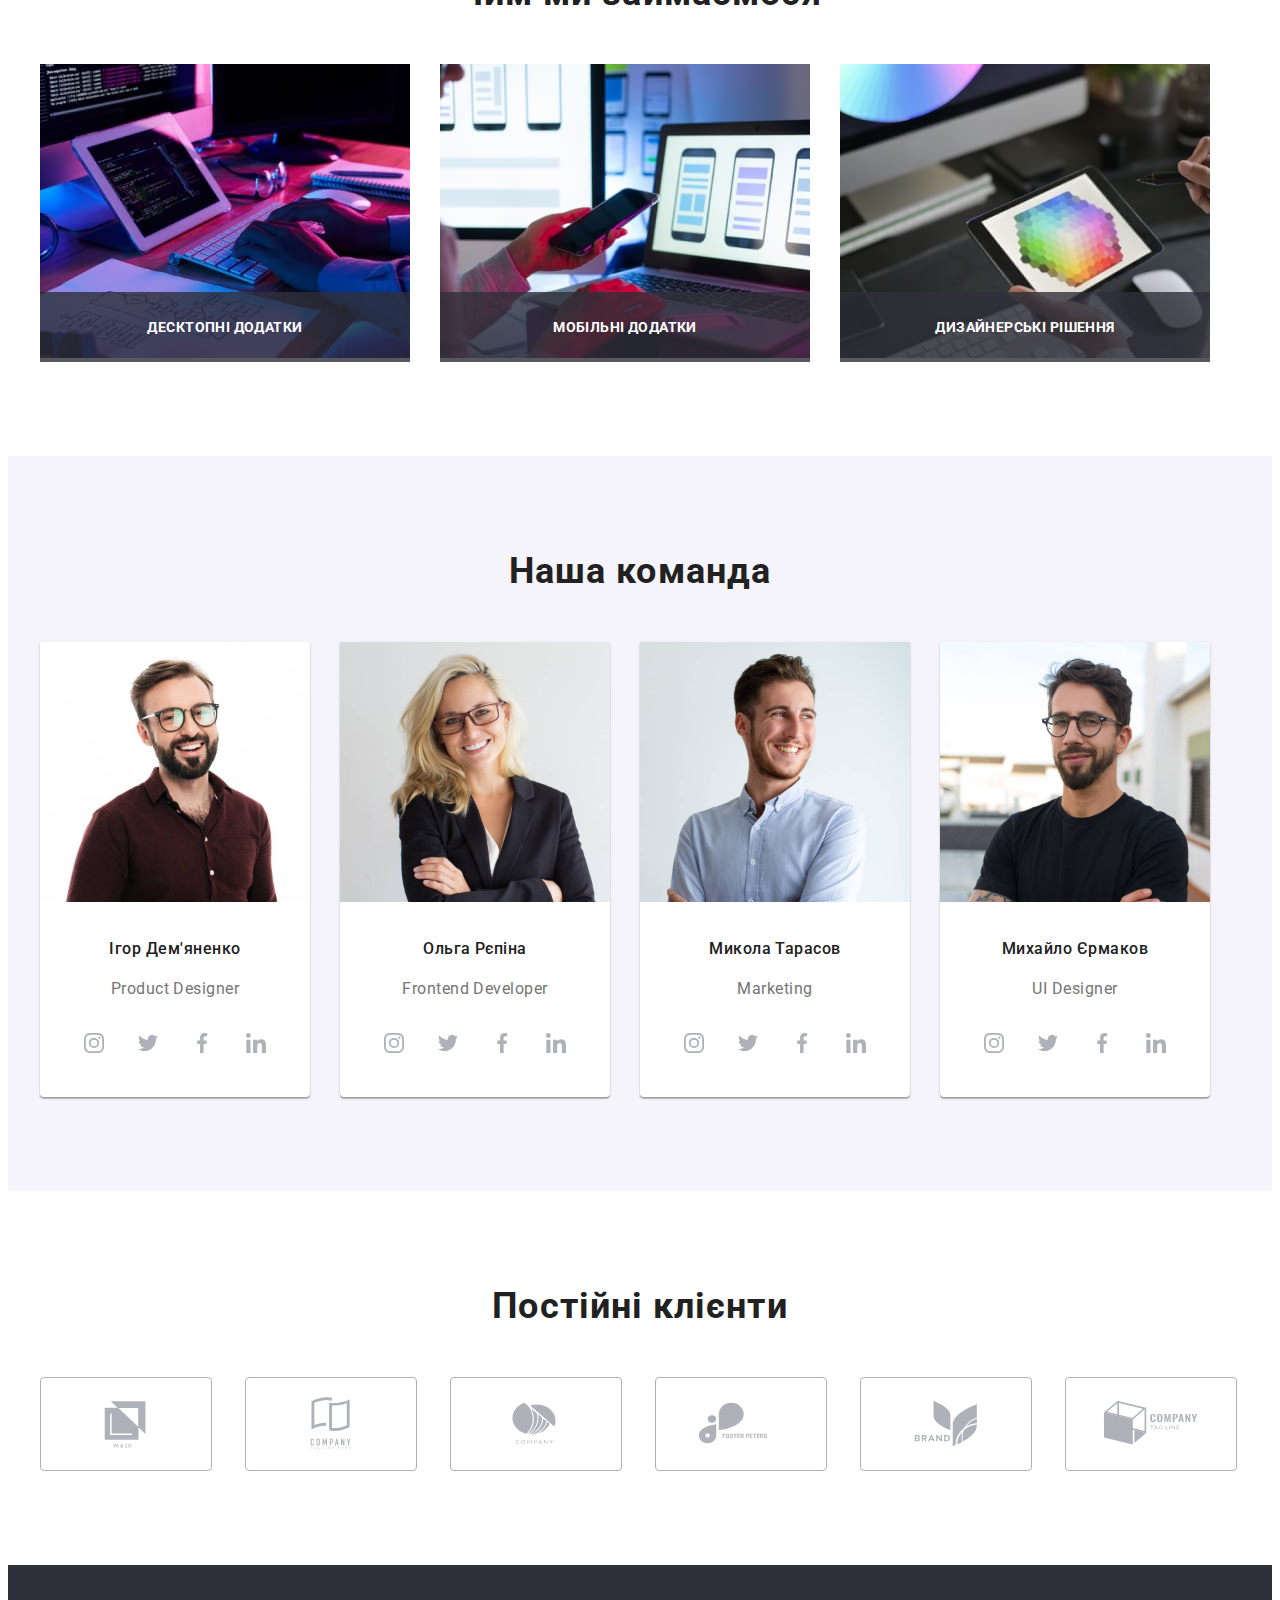
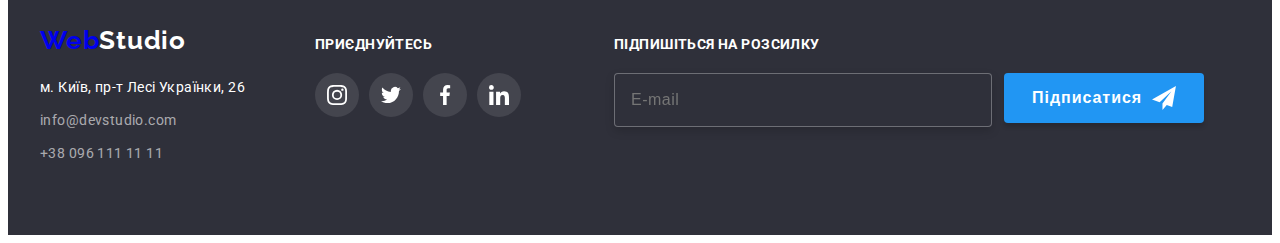
==== commit 1bf70ffa: "_logo" ====
--- a/index.html
+++ b/index.html
@@ -25,8 +25,8 @@
     <header class="heder">
       <div class="conteiner header__conteiner">
         <nav class="heder__nav">
-          <a href="./index.html" lang="en" class="logo logo__blu logo__header link"
-            >Web<span class="logo logo__dark logo__header">Studio</span></a
+          <a href="./index.html" lang="en" class="logo logo--blu logo__header link"
+            >Web<span class="logo logo--dark logo__header">Studio</span></a
           >
           <ul class="heder__list list">
             <li class="heder__item">
@@ -386,7 +386,7 @@
       <div class="conteiner footer__conteiner">
         <div class="footer__wrap--contacts">
           <a href="./index.html" lang="en" class="logo logo__blu link"
-            >Web<span class="logo logo__white">Studio</span></a
+            >Web<span class="logo logo--white">Studio</span></a
           >
           <address class="address">
             <ul class="footer-list list">
--- a/css/main.min.css
+++ b/css/main.min.css
@@ -1 +1 @@
-p,h1,h2,h3,h4,h5,h6{margin:0}address{font-style:normal}ul{list-style:none;padding:0;margin:0}:root{--head-color: #212121;--text-color: #757575;--accent-color: #2196f3;--background-color: #2f303a;--main-light-color: #ffffff;--main-dark-color: #000000;--secondary-bgr-color: #f5f4fa;--border-color: #eeeeee;--secondary-border-color: #ececec;--block-margin: 30px;--section-margin: 94px;--svg-baza-color: #afb1b8}body{font-family:"Roboto",sans-serif;color:var(--head-color)}.list{list-style:none;padding:0;margin:0}.link{text-decoration:none;display:block}.section{padding-top:94px;padding-bottom:94px}.visually-hidden{position:absolute;white-space:nowrap;width:1px;height:1px;overflow:hidden;border:0;padding:0;clip:rect(0 0 0 0);-webkit-clip-path:inset(50%);clip-path:inset(50%);margin:-1px}.heder{background-color:var(--main-light-color);border-bottom:1px solid var(--secondary-border-color)}.heder .header__conteiner{display:-webkit-box;display:-ms-flexbox;display:flex;-webkit-box-align:center;-ms-flex-align:center;align-items:center}.heder__nav{display:-webkit-box;display:-ms-flexbox;display:flex;-webkit-box-align:center;-ms-flex-align:center;align-items:center}.heder__list{display:-webkit-box;display:-ms-flexbox;display:flex;margin-left:auto;-webkit-column-gap:50px;-moz-column-gap:50px;column-gap:50px}.heder__item{position:relative}.heder__link{font-weight:500;font-size:14px;line-height:1.14;letter-spacing:.02em;color:var(--head-color);-webkit-transition:color 250ms cubic-bezier(0.4, 0, 0.2, 1);transition:color 250ms cubic-bezier(0.4, 0, 0.2, 1);cursor:pointer;padding:32px 0}.heder__link:hover,.heder__link:focus{color:var(--accent-color)}.heder__contacts{font-weight:500;font-size:14px;line-height:1.14;letter-spacing:.02em;color:var(--text-color);display:-webkit-box;display:-ms-flexbox;display:flex;cursor:pointer;-webkit-box-align:center;-ms-flex-align:center;align-items:center;-webkit-transition:color 250ms cubic-bezier(0.4, 0, 0.2, 1);transition:color 250ms cubic-bezier(0.4, 0, 0.2, 1);padding:32px 0}.heder__contacts:hover,.heder__contacts:focus{color:var(--accent-color)}.heder__email--icon,.heder__tel--icon{fill:currentColor;-webkit-box-align:center;-ms-flex-align:center;align-items:center;margin-right:10px}a.heder__studia,a.heder__portfolio{color:var(--accent-color)}a.heder__studia::after,a.heder__portfolio::after{content:"";width:100%;height:4px;background:var(--accent-color);border-radius:2px;display:block;bottom:-1px;left:0;position:absolute}.hero{padding-top:200px;padding-bottom:200px;background-color:var(--background-color);text-align:center;max-width:1600px;height:600px;margin-left:auto;margin-right:auto;background-image:-webkit-gradient(linear, left top, left bottom, from(rgba(47, 48, 58, 0.4)), to(rgba(47, 48, 58, 0.4))),url("../images/Img-hero.jpg");background-image:linear-gradient(rgba(47, 48, 58, 0.4), rgba(47, 48, 58, 0.4)),url("../images/Img-hero.jpg");background-repeat:no-repeat;background-position:center;background-size:cover}.benefits-list{display:-webkit-box;display:-ms-flexbox;display:flex;margin-left:auto;-webkit-column-gap:30px;-moz-column-gap:30px;column-gap:30px}.benefits-item{width:270px}.benefits-icons{width:270px;height:120px;background-color:#f5f4fa;border-radius:4px;margin-bottom:30px;display:-webkit-box;display:-ms-flexbox;display:flex;-webkit-box-align:center;-ms-flex-align:center;align-items:center;-webkit-box-pack:center;-ms-flex-pack:center;justify-content:center}.img{display:block;min-width:100%;height:auto}.benefits-title{font-weight:700;font-size:14px;line-height:1.14;letter-spacing:.03em;text-transform:uppercase;margin-bottom:10px}.benefits-after-title{font-size:14px;line-height:1.71;letter-spacing:.03em;color:var(--text-color)}.aktiviti{padding-top:0}.aktiviti__list{display:-webkit-box;display:-ms-flexbox;display:flex;margin-left:auto;-webkit-column-gap:30px;-moz-column-gap:30px;column-gap:30px}.aktiviti__item{position:relative}.aktiviti-after-title{position:absolute;bottom:0;left:auto;width:100%;height:70px;font-weight:700;font-size:14px;line-height:1.1428571429;text-align:center;letter-spacing:.03em;text-transform:uppercase;color:var(--main-light-color);background:rgba(47,48,58,.8);display:-webkit-box;display:-ms-flexbox;display:flex;-webkit-box-align:center;-ms-flex-align:center;align-items:center;-webkit-box-pack:center;-ms-flex-pack:center;justify-content:center}.team{background-color:var(--secondary-bgr-color)}.team__list{display:-webkit-box;display:-ms-flexbox;display:flex;margin-left:auto;-webkit-column-gap:30px;-moz-column-gap:30px;column-gap:30px}.team__item{background-color:var(--main-light-color);-webkit-box-shadow:0px 1px 3px rgba(0,0,0,.12),0px 1px 1px rgba(0,0,0,.14),0px 2px 1px rgba(0,0,0,.2);box-shadow:0px 1px 3px rgba(0,0,0,.12),0px 1px 1px rgba(0,0,0,.14),0px 2px 1px rgba(0,0,0,.2);border-radius:0px 0px 4px 4px}.team__name{padding:32px 30px}.team__people{font-weight:500;font-size:16px;line-height:1.9;text-align:center;letter-spacing:.03em;margin-bottom:10px}.team__specialist{font-size:16px;line-height:1.9;text-align:center;letter-spacing:.03em;color:var(--text-color);margin-bottom:16px}.customers__link{width:170px;height:92px;background-color:rgba(0,0,0,0);border:1px solid var(--svg-baza-color);border-radius:4px;display:-webkit-box;display:-ms-flexbox;display:flex;-webkit-box-align:center;-ms-flex-align:center;align-items:center;-webkit-box-pack:center;-ms-flex-pack:center;justify-content:center;color:var(--svg-baza-color);-webkit-transition:color 250ms cubic-bezier(0.4, 0, 0.2, 1),border-color 250ms cubic-bezier(0.4, 0, 0.2, 1);transition:color 250ms cubic-bezier(0.4, 0, 0.2, 1),border-color 250ms cubic-bezier(0.4, 0, 0.2, 1)}.customers__link:hover,.customers__link:focus{border-color:var(--accent-color);color:var(--accent-color)}.customers__logo--icon{fill:currentColor;width:106px;height:60px}.customers__list{display:-webkit-box;display:-ms-flexbox;display:flex;-webkit-column-gap:30px;-moz-column-gap:30px;column-gap:30px}.customers__item{width:calc((100% - 150px)/6)}.footer{background-color:var(--background-color);padding-top:60px;padding-bottom:60px}.footer__conteiner{display:-webkit-box;display:-ms-flexbox;display:flex;-webkit-box-align:baseline;-ms-flex-align:baseline;align-items:baseline}.footer__wrap--contacts{margin-right:70px}.footer__wrap--social{display:block;height:80px;-webkit-box-pack:center;-ms-flex-pack:center;justify-content:center;margin-right:93px}.footer__wrap--subscriptipon{display:block;-webkit-box-pack:center;-ms-flex-pack:center;justify-content:center;-webkit-box-align:center;-ms-flex-align:center;align-items:center}.address{margin-top:20px}.footer-item{margin-bottom:9px}.footer-item:last-child{margin-bottom:0px}.footer-address{font-size:14px;line-height:1.71;letter-spacing:.03em;color:var(--main-light-color);-webkit-transition:color 250ms cubic-bezier(0.4, 0, 0.2, 1);transition:color 250ms cubic-bezier(0.4, 0, 0.2, 1)}.footer-address:hover,.footer-address:focus{color:var(--accent-color)}.footer__contacts{font-weight:400;font-size:14px;line-height:1.71;letter-spacing:.03em;color:rgba(255,255,255,.6);margin-bottom:9px;-webkit-transition:color 250ms cubic-bezier(0.4, 0, 0.2, 1);transition:color 250ms cubic-bezier(0.4, 0, 0.2, 1)}.footer__contacts:hover,.footer__contacts:focus{color:var(--accent-color)}.footer-call{font-weight:700;font-size:14px;line-height:1.14;letter-spacing:.03em;text-transform:uppercase;color:#fff}.footer-form{display:-webkit-box;display:-ms-flexbox;display:flex;margin-top:20px}.subscriptipon-text{font-weight:700;font-size:14px;line-height:1.1428571429;letter-spacing:.03em;text-transform:uppercase;color:var(--main-light-color)}.subscriptipon-input{width:358px;height:50px;font-size:16px;line-height:1.25;display:-webkit-box;display:-ms-flexbox;display:flex;-webkit-box-align:center;-ms-flex-align:center;align-items:center;letter-spacing:.03em;color:rgba(255,255,255,.6);border:1px solid rgba(255,255,255,.3);-webkit-filter:drop-shadow(0px 4px 4px rgba(0, 0, 0, 0.15));filter:drop-shadow(0px 4px 4px rgba(0, 0, 0, 0.15));border-radius:4px;outline:rgba(0,0,0,0);background:#2f303a;margin-right:12px;padding-left:16px}.subscriptipon-input placeholder{font-size:16px;line-height:1.25;display:-webkit-box;display:-ms-flexbox;display:flex;-webkit-box-align:center;-ms-flex-align:center;align-items:center;letter-spacing:.03em;color:rgba(255,255,255,.6)}.subscriptipon-input:hover,.subscriptipon-input:focus{border-color:var(--accent-color)}.subscriptipon-btn{display:-webkit-box;display:-ms-flexbox;display:flex;width:200px;height:50px;background:#2196f3;-webkit-box-shadow:0px 4px 4px rgba(0,0,0,.15);box-shadow:0px 4px 4px rgba(0,0,0,.15);border-radius:4px;border:rgba(0,0,0,0);font-weight:700;font-size:16px;line-height:1.88;-webkit-box-pack:center;-ms-flex-pack:center;justify-content:center;-webkit-box-align:center;-ms-flex-align:center;align-items:center;text-align:center;letter-spacing:.06em;color:#fff;padding:10px 28px}.icon-send{right:28px;margin-left:10px}.portfolio-gallery{background-color:var(--secondary-bgr-color)}.portfolio-list{background-color:var(--main-light-color);display:-webkit-box;display:-ms-flexbox;display:flex;-ms-flex-wrap:wrap;flex-wrap:wrap;gap:30px}.batton-list{display:-webkit-box;display:-ms-flexbox;display:flex;-webkit-box-pack:center;-ms-flex-pack:center;justify-content:center;margin-bottom:50px;-webkit-column-gap:8px;-moz-column-gap:8px;column-gap:8px}.portfolio-item{width:calc((100% - 60px)/3)}.portfolio-item:hover .portfolio-title-overlay{-webkit-transform:translateY(0);transform:translateY(0)}.portfolio-link{-webkit-transition:-webkit-box-shadow 250ms cubic-bezier(0.4, 0, 0.2, 1);transition:-webkit-box-shadow 250ms cubic-bezier(0.4, 0, 0.2, 1);transition:box-shadow 250ms cubic-bezier(0.4, 0, 0.2, 1);transition:box-shadow 250ms cubic-bezier(0.4, 0, 0.2, 1), -webkit-box-shadow 250ms cubic-bezier(0.4, 0, 0.2, 1)}.portfolio-link:hover,.portfolio-link:focus{-webkit-box-shadow:0px 1px 1px rgba(0,0,0,.12),0px 4px 4px rgba(0,0,0,.06),1px 4px 6px rgba(0,0,0,.16);box-shadow:0px 1px 1px rgba(0,0,0,.12),0px 4px 4px rgba(0,0,0,.06),1px 4px 6px rgba(0,0,0,.16)}.portfolio-text{padding:20px 24px;border-top:rgba(0,0,0,0);border:1px solid var(--border-color)}.portfolio-top-wrap{position:relative;overflow:hidden}.portfolio-title-overlay{position:absolute;top:0;left:0;padding:63px 24px;height:100%;font-size:18px;line-height:1.56;letter-spacing:.03em;color:var(--main-light-color);background:rgba(33,150,243,.9);-webkit-transform:translateY(100%);transform:translateY(100%);-webkit-transition:-webkit-transform 250ms cubic-bezier(0.4, 0, 0.2, 1);transition:-webkit-transform 250ms cubic-bezier(0.4, 0, 0.2, 1);transition:transform 250ms cubic-bezier(0.4, 0, 0.2, 1);transition:transform 250ms cubic-bezier(0.4, 0, 0.2, 1), -webkit-transform 250ms cubic-bezier(0.4, 0, 0.2, 1)}.portfolio-title{font-weight:700;font-size:18px;line-height:2;letter-spacing:.06em;color:var(--head-color);margin-bottom:4px}.portfolio-after-title{font-size:16px;line-height:1.88;letter-spacing:.03em;color:var(--text-color)}.visually-hidden{margin-bottom:4px}.conteiner{width:1200px;padding-left:15px;padding-right:15px;margin:0 auto}.hero__title{font-weight:900;font-size:44px;line-height:1.36;text-align:center;letter-spacing:.06em;text-transform:uppercase;color:var(--main-light-color);margin-left:auto;margin-right:auto;max-width:696px;margin-bottom:30px}.title{font-weight:700;font-size:36px;line-height:1.17;text-align:center;letter-spacing:.03em;margin-bottom:50px}.btn__hero{padding:10px 32px;border-radius:4px;display:block;font-family:inherit;font-weight:700;font-size:16px;line-height:1.89;-webkit-box-align:center;-ms-flex-align:center;align-items:center;text-align:center;letter-spacing:.06em;color:var(--main-light-color);background-color:var(--accent-color);min-width:216px;border:rgba(0,0,0,0);cursor:pointer;margin:0px auto;-webkit-transition:color 250ms cubic-bezier(0.4, 0, 0.2, 1);transition:color 250ms cubic-bezier(0.4, 0, 0.2, 1)}.btn__hero:hover,.btn__hero:focus{background-color:#188ce8}.btn__portfolio{padding:6px 22px;border-radius:4px;border:0px;display:inline-block;font-family:inherit;font-weight:500;font-size:16px;line-height:1.62;text-align:center;letter-spacing:.03em;color:var(--head-color);background-color:var(--secondary-bgr-color);border-radius:4px;-webkit-transition:color 250ms cubic-bezier(0.4, 0, 0.2, 1),background-color 250ms cubic-bezier(0.4, 0, 0.2, 1),-webkit-box-shadow 250ms cubic-bezier(0.4, 0, 0.2, 1);transition:color 250ms cubic-bezier(0.4, 0, 0.2, 1),background-color 250ms cubic-bezier(0.4, 0, 0.2, 1),-webkit-box-shadow 250ms cubic-bezier(0.4, 0, 0.2, 1);transition:color 250ms cubic-bezier(0.4, 0, 0.2, 1),background-color 250ms cubic-bezier(0.4, 0, 0.2, 1),box-shadow 250ms cubic-bezier(0.4, 0, 0.2, 1);transition:color 250ms cubic-bezier(0.4, 0, 0.2, 1),background-color 250ms cubic-bezier(0.4, 0, 0.2, 1),box-shadow 250ms cubic-bezier(0.4, 0, 0.2, 1),-webkit-box-shadow 250ms cubic-bezier(0.4, 0, 0.2, 1);cursor:pointer}.btn__portfolio:hover,.btn__portfolio:focus{color:var(--main-light-color);background-color:var(--accent-color);-webkit-box-shadow:0px 3px 1px rgba(0,0,0,.1),0px 1px 2px rgba(0,0,0,.08),0px 2px 2px rgba(0,0,0,.12);box-shadow:0px 3px 1px rgba(0,0,0,.1),0px 1px 2px rgba(0,0,0,.08),0px 2px 2px rgba(0,0,0,.12)}.btn__form{font-family:inherit;font-weight:700;font-size:16px;line-height:1.88px;display:-webkit-box;display:-ms-flexbox;display:flex;text-align:center;letter-spacing:.06em;color:#fff;-webkit-box-align:center;-ms-flex-align:center;align-items:center;-webkit-box-pack:center;-ms-flex-pack:center;justify-content:center;min-width:200px;height:50px;margin:0px auto;background:#2196f3;-webkit-box-shadow:0px 4px 4px rgba(0,0,0,.15);box-shadow:0px 4px 4px rgba(0,0,0,.15);border-radius:4px;border:rgba(0,0,0,0);cursor:pointer;margin-right:auto;margin-bottom:0px}.backdrop{position:fixed;top:0;left:0;width:100%;height:100%;background-color:rgba(0,0,0,.2);-webkit-transition:opacity 500ms linear,visibility 500ms;transition:opacity 500ms linear,visibility 500ms}.modal{position:absolute;top:50%;left:50%;width:528px;min-height:581px;background:#fff;-webkit-box-shadow:0px 1px 3px rgba(0,0,0,.12),0px 1px 1px rgba(0,0,0,.14),0px 2px 1px rgba(0,0,0,.2);box-shadow:0px 1px 3px rgba(0,0,0,.12),0px 1px 1px rgba(0,0,0,.14),0px 2px 1px rgba(0,0,0,.2);border-radius:4px;padding:40px;-webkit-transform:translate(-50%, -50%) scale(1);transform:translate(-50%, -50%) scale(1);-webkit-transition:-webkit-transform 300ms linear;transition:-webkit-transform 300ms linear;transition:transform 300ms linear;transition:transform 300ms linear, -webkit-transform 300ms linear}.backdrop.is-hidden .modal{-webkit-transform:scale(0);transform:scale(0)}.modal-close-btn{position:absolute;top:8px;right:8px;width:30px;height:30px;background:#fff;border:1px solid rgba(0,0,0,.1);border-radius:50%;display:-webkit-box;display:-ms-flexbox;display:flex;-webkit-box-align:center;-ms-flex-align:center;align-items:center;-webkit-box-pack:center;-ms-flex-pack:center;justify-content:center;-webkit-transition:fill 250ms cubic-bezier(0.4, 0, 0.2, 1);transition:fill 250ms cubic-bezier(0.4, 0, 0.2, 1);cursor:pointer}.modal-close-btn:hover,.modal-close-btn:focus+.modal-btn-icon{fill:var(--accent-color)}.is-hidden{opacity:0;visibility:hidden;pointer-events:none}.modal-form{position:relative}.modal-title{font-weight:700;font-size:20px;line-height:1.15;text-align:center;letter-spacing:.03em;color:var(--head-color);margin-bottom:12px}.form-input{width:100%;height:40px;border:1px solid rgba(33,33,33,.2);border-radius:4px;padding-left:42px;cursor:pointer;-webkit-transition:border-color 250ms cubic-bezier(0.4, 0, 0.2, 1);transition:border-color 250ms cubic-bezier(0.4, 0, 0.2, 1);outline:rgba(0,0,0,0)}.form-input:focus{border-color:var(--accent-color)}.form-fild{margin-bottom:10px}.form-fild:nth-child(4){margin-bottom:20px}.form-fild:nth-child(5){margin-bottom:30px}.input-wrap{position:relative;margin-top:4px}.form-title{display:block;font-size:12px;line-height:1.1666666667;letter-spacing:.01em;color:var(--text-color)}.form-icon{position:absolute;left:15px;top:50%;-webkit-transform:translateY(-50%);transform:translateY(-50%)}.form-input:focus+.form-icon{fill:var(--accent-color)}.form-comment{display:block;font-size:12px;line-height:1.1666666667;letter-spacing:.01em;color:rgba(117,117,117,.5);width:100%;height:120px;border:1px solid rgba(33,33,33,.2);border-radius:4px;resize:none;padding:16px 12px;margin-top:4px}.form-checkbox{display:-webkit-box;display:-ms-flexbox;display:flex;-webkit-box-pack:center;-ms-flex-pack:center;justify-content:center;-webkit-box-align:center;-ms-flex-align:center;align-items:center}.check-icon{fill:rgba(0,0,0,0);-webkit-transition:fill 250ms cubic-bezier(0.4, 0, 0.2, 1);transition:fill 250ms cubic-bezier(0.4, 0, 0.2, 1)}.check-text{font-size:14px;line-height:1,71;letter-spacing:.03em;color:#757575;display:-webkit-box;display:-ms-flexbox;display:flex;-webkit-box-pack:center;-ms-flex-pack:center;justify-content:center;-webkit-box-align:center;-ms-flex-align:center;align-items:center}.form-checkbox:checked+.check-text span{background-color:var(--accent-color);border-color:var(--accent-color)}.form-checkbox:focus+.check-text span{border-color:var(--accent-color)}.check-text span{width:16px;height:15px;border:2px solid var(--head-color);border-radius:3pt;-webkit-box-align:center;-ms-flex-align:center;align-items:center;-webkit-box-pack:center;-ms-flex-pack:center;justify-content:center;margin-right:8px;display:-webkit-box;display:-ms-flexbox;display:flex;-webkit-transition:background-color 250ms cubic-bezier(0.4, 0, 0.2, 1),border-color 250ms cubic-bezier(0.4, 0, 0.2, 1);transition:background-color 250ms cubic-bezier(0.4, 0, 0.2, 1),border-color 250ms cubic-bezier(0.4, 0, 0.2, 1)}.check-terms{text-decoration:underline;color:#2196f3}.logo{font-family:"Raleway";font-weight:700;font-size:26px;line-height:1.19;letter-spacing:.03em}.logo__blu{color:var(--accent-color);display:-webkit-box;display:-ms-flexbox;display:flex;-webkit-box-align:center;-ms-flex-align:center;align-items:center;margin-right:93px}.logo__dark{color:var(--main-dark-color)}.logo__white{color:var(--main-light-color)}.logo__header{padding-top:24px;padding-bottom:24px}.team__soc{display:-webkit-box;display:-ms-flexbox;display:flex;-webkit-box-pack:center;-ms-flex-pack:center;justify-content:center;gap:10px}.team__soc--link{width:44px;height:44px;border-radius:50%;background-color:var(--main-light-color);display:-webkit-box;display:-ms-flexbox;display:flex;-webkit-box-align:center;-ms-flex-align:center;align-items:center;-webkit-box-pack:center;-ms-flex-pack:center;justify-content:center;color:var(--svg-baza-color);-webkit-transition:color 250ms cubic-bezier(0.4, 0, 0.2, 1),background-color 250ms cubic-bezier(0.4, 0, 0.2, 1);transition:color 250ms cubic-bezier(0.4, 0, 0.2, 1),background-color 250ms cubic-bezier(0.4, 0, 0.2, 1)}.team__soc--link:hover,.team__soc--link:focus{background-color:var(--accent-color);color:var(--main-light-color)}.team__soc--icon{fill:currentColor;-webkit-transition:fill 250ms cubic-bezier(0.4, 0, 0.2, 1);transition:fill 250ms cubic-bezier(0.4, 0, 0.2, 1)}.footer-soc-list{display:-webkit-box;display:-ms-flexbox;display:flex;-webkit-box-pack:center;-ms-flex-pack:center;justify-content:center;gap:10px;margin-top:20px}.footer-soc-link{width:44px;height:44px;border-radius:50%;background-color:rgba(255,255,255,.1);display:-webkit-box;display:-ms-flexbox;display:flex;-webkit-box-align:center;-ms-flex-align:center;align-items:center;-webkit-box-pack:center;-ms-flex-pack:center;justify-content:center;color:var(--main-light-color);-webkit-transition:color 250ms cubic-bezier(0.4, 0, 0.2, 1),background-color 250ms cubic-bezier(0.4, 0, 0.2, 1);transition:color 250ms cubic-bezier(0.4, 0, 0.2, 1),background-color 250ms cubic-bezier(0.4, 0, 0.2, 1)}.footer-soc-link:hover,.footer-soc-link:focus{background-color:var(--accent-color);color:var(--main-light-color)}.footer-soc-icon{fill:currentColor}/*# sourceMappingURL=main.min.css.map */+p,h1,h2,h3,h4,h5,h6{margin:0}address{font-style:normal}ul{list-style:none;padding:0;margin:0}:root{--head-color: #212121;--text-color: #757575;--accent-color: #2196f3;--background-color: #2f303a;--main-light-color: #ffffff;--main-dark-color: #000000;--secondary-bgr-color: #f5f4fa;--border-color: #eeeeee;--secondary-border-color: #ececec;--block-margin: 30px;--section-margin: 94px;--svg-baza-color: #afb1b8}body{font-family:"Roboto",sans-serif;color:var(--head-color)}.list{list-style:none;padding:0;margin:0}.link{text-decoration:none;display:block}.section{padding-top:94px;padding-bottom:94px}.visually-hidden{position:absolute;white-space:nowrap;width:1px;height:1px;overflow:hidden;border:0;padding:0;clip:rect(0 0 0 0);-webkit-clip-path:inset(50%);clip-path:inset(50%);margin:-1px}.heder{background-color:var(--main-light-color);border-bottom:1px solid var(--secondary-border-color)}.heder .header__conteiner{display:-webkit-box;display:-ms-flexbox;display:flex;-webkit-box-align:center;-ms-flex-align:center;align-items:center}.heder__nav{display:-webkit-box;display:-ms-flexbox;display:flex;-webkit-box-align:center;-ms-flex-align:center;align-items:center}.heder__list{display:-webkit-box;display:-ms-flexbox;display:flex;margin-left:auto;-webkit-column-gap:50px;-moz-column-gap:50px;column-gap:50px}.heder__item{position:relative}.heder__link{font-weight:500;font-size:14px;line-height:1.14;letter-spacing:.02em;color:var(--head-color);-webkit-transition:color 250ms cubic-bezier(0.4, 0, 0.2, 1);transition:color 250ms cubic-bezier(0.4, 0, 0.2, 1);cursor:pointer;padding:32px 0}.heder__link:hover,.heder__link:focus{color:var(--accent-color)}.heder__contacts{font-weight:500;font-size:14px;line-height:1.14;letter-spacing:.02em;color:var(--text-color);display:-webkit-box;display:-ms-flexbox;display:flex;cursor:pointer;-webkit-box-align:center;-ms-flex-align:center;align-items:center;-webkit-transition:color 250ms cubic-bezier(0.4, 0, 0.2, 1);transition:color 250ms cubic-bezier(0.4, 0, 0.2, 1);padding:32px 0}.heder__contacts:hover,.heder__contacts:focus{color:var(--accent-color)}.heder__email--icon,.heder__tel--icon{fill:currentColor;-webkit-box-align:center;-ms-flex-align:center;align-items:center;margin-right:10px}a.heder__studia,a.heder__portfolio{color:var(--accent-color)}a.heder__studia::after,a.heder__portfolio::after{content:"";width:100%;height:4px;background:var(--accent-color);border-radius:2px;display:block;bottom:-1px;left:0;position:absolute}.hero{padding-top:200px;padding-bottom:200px;background-color:var(--background-color);text-align:center;max-width:1600px;height:600px;margin-left:auto;margin-right:auto;background-image:-webkit-gradient(linear, left top, left bottom, from(rgba(47, 48, 58, 0.4)), to(rgba(47, 48, 58, 0.4))),url("../images/Img-hero.jpg");background-image:linear-gradient(rgba(47, 48, 58, 0.4), rgba(47, 48, 58, 0.4)),url("../images/Img-hero.jpg");background-repeat:no-repeat;background-position:center;background-size:cover}.benefits-list{display:-webkit-box;display:-ms-flexbox;display:flex;margin-left:auto;-webkit-column-gap:30px;-moz-column-gap:30px;column-gap:30px}.benefits-item{width:270px}.benefits-icons{width:270px;height:120px;background-color:#f5f4fa;border-radius:4px;margin-bottom:30px;display:-webkit-box;display:-ms-flexbox;display:flex;-webkit-box-align:center;-ms-flex-align:center;align-items:center;-webkit-box-pack:center;-ms-flex-pack:center;justify-content:center}.img{display:block;min-width:100%;height:auto}.benefits-title{font-weight:700;font-size:14px;line-height:1.14;letter-spacing:.03em;text-transform:uppercase;margin-bottom:10px}.benefits-after-title{font-size:14px;line-height:1.71;letter-spacing:.03em;color:var(--text-color)}.aktiviti{padding-top:0}.aktiviti__list{display:-webkit-box;display:-ms-flexbox;display:flex;margin-left:auto;-webkit-column-gap:30px;-moz-column-gap:30px;column-gap:30px}.aktiviti__item{position:relative}.aktiviti-after-title{position:absolute;bottom:0;left:auto;width:100%;height:70px;font-weight:700;font-size:14px;line-height:1.1428571429;text-align:center;letter-spacing:.03em;text-transform:uppercase;color:var(--main-light-color);background:rgba(47,48,58,.8);display:-webkit-box;display:-ms-flexbox;display:flex;-webkit-box-align:center;-ms-flex-align:center;align-items:center;-webkit-box-pack:center;-ms-flex-pack:center;justify-content:center}.team{background-color:var(--secondary-bgr-color)}.team__list{display:-webkit-box;display:-ms-flexbox;display:flex;margin-left:auto;-webkit-column-gap:30px;-moz-column-gap:30px;column-gap:30px}.team__item{background-color:var(--main-light-color);-webkit-box-shadow:0px 1px 3px rgba(0,0,0,.12),0px 1px 1px rgba(0,0,0,.14),0px 2px 1px rgba(0,0,0,.2);box-shadow:0px 1px 3px rgba(0,0,0,.12),0px 1px 1px rgba(0,0,0,.14),0px 2px 1px rgba(0,0,0,.2);border-radius:0px 0px 4px 4px}.team__name{padding:32px 30px}.team__people{font-weight:500;font-size:16px;line-height:1.9;text-align:center;letter-spacing:.03em;margin-bottom:10px}.team__specialist{font-size:16px;line-height:1.9;text-align:center;letter-spacing:.03em;color:var(--text-color);margin-bottom:16px}.customers__link{width:170px;height:92px;background-color:rgba(0,0,0,0);border:1px solid var(--svg-baza-color);border-radius:4px;display:-webkit-box;display:-ms-flexbox;display:flex;-webkit-box-align:center;-ms-flex-align:center;align-items:center;-webkit-box-pack:center;-ms-flex-pack:center;justify-content:center;color:var(--svg-baza-color);-webkit-transition:color 250ms cubic-bezier(0.4, 0, 0.2, 1),border-color 250ms cubic-bezier(0.4, 0, 0.2, 1);transition:color 250ms cubic-bezier(0.4, 0, 0.2, 1),border-color 250ms cubic-bezier(0.4, 0, 0.2, 1)}.customers__link:hover,.customers__link:focus{border-color:var(--accent-color);color:var(--accent-color)}.customers__logo--icon{fill:currentColor;width:106px;height:60px}.customers__list{display:-webkit-box;display:-ms-flexbox;display:flex;-webkit-column-gap:30px;-moz-column-gap:30px;column-gap:30px}.customers__item{width:calc((100% - 150px)/6)}.footer{background-color:var(--background-color);padding-top:60px;padding-bottom:60px}.footer__conteiner{display:-webkit-box;display:-ms-flexbox;display:flex;-webkit-box-align:baseline;-ms-flex-align:baseline;align-items:baseline}.footer__wrap--contacts{margin-right:70px}.footer__wrap--social{display:block;height:80px;-webkit-box-pack:center;-ms-flex-pack:center;justify-content:center;margin-right:93px}.footer__wrap--subscriptipon{display:block;-webkit-box-pack:center;-ms-flex-pack:center;justify-content:center;-webkit-box-align:center;-ms-flex-align:center;align-items:center}.address{margin-top:20px}.footer-item{margin-bottom:9px}.footer-item:last-child{margin-bottom:0px}.footer-address{font-size:14px;line-height:1.71;letter-spacing:.03em;color:var(--main-light-color);-webkit-transition:color 250ms cubic-bezier(0.4, 0, 0.2, 1);transition:color 250ms cubic-bezier(0.4, 0, 0.2, 1)}.footer-address:hover,.footer-address:focus{color:var(--accent-color)}.footer__contacts{font-weight:400;font-size:14px;line-height:1.71;letter-spacing:.03em;color:rgba(255,255,255,.6);margin-bottom:9px;-webkit-transition:color 250ms cubic-bezier(0.4, 0, 0.2, 1);transition:color 250ms cubic-bezier(0.4, 0, 0.2, 1)}.footer__contacts:hover,.footer__contacts:focus{color:var(--accent-color)}.footer-call{font-weight:700;font-size:14px;line-height:1.14;letter-spacing:.03em;text-transform:uppercase;color:#fff}.footer-form{display:-webkit-box;display:-ms-flexbox;display:flex;margin-top:20px}.subscriptipon-text{font-weight:700;font-size:14px;line-height:1.1428571429;letter-spacing:.03em;text-transform:uppercase;color:var(--main-light-color)}.subscriptipon-input{width:358px;height:50px;font-size:16px;line-height:1.25;display:-webkit-box;display:-ms-flexbox;display:flex;-webkit-box-align:center;-ms-flex-align:center;align-items:center;letter-spacing:.03em;color:rgba(255,255,255,.6);border:1px solid rgba(255,255,255,.3);-webkit-filter:drop-shadow(0px 4px 4px rgba(0, 0, 0, 0.15));filter:drop-shadow(0px 4px 4px rgba(0, 0, 0, 0.15));border-radius:4px;outline:rgba(0,0,0,0);background:#2f303a;margin-right:12px;padding-left:16px}.subscriptipon-input placeholder{font-size:16px;line-height:1.25;display:-webkit-box;display:-ms-flexbox;display:flex;-webkit-box-align:center;-ms-flex-align:center;align-items:center;letter-spacing:.03em;color:rgba(255,255,255,.6)}.subscriptipon-input:hover,.subscriptipon-input:focus{border-color:var(--accent-color)}.subscriptipon-btn{display:-webkit-box;display:-ms-flexbox;display:flex;width:200px;height:50px;background:#2196f3;-webkit-box-shadow:0px 4px 4px rgba(0,0,0,.15);box-shadow:0px 4px 4px rgba(0,0,0,.15);border-radius:4px;border:rgba(0,0,0,0);font-weight:700;font-size:16px;line-height:1.88;-webkit-box-pack:center;-ms-flex-pack:center;justify-content:center;-webkit-box-align:center;-ms-flex-align:center;align-items:center;text-align:center;letter-spacing:.06em;color:#fff;padding:10px 28px}.icon-send{right:28px;margin-left:10px}.portfolio-gallery{background-color:var(--secondary-bgr-color)}.portfolio-list{background-color:var(--main-light-color);display:-webkit-box;display:-ms-flexbox;display:flex;-ms-flex-wrap:wrap;flex-wrap:wrap;gap:30px}.batton-list{display:-webkit-box;display:-ms-flexbox;display:flex;-webkit-box-pack:center;-ms-flex-pack:center;justify-content:center;margin-bottom:50px;-webkit-column-gap:8px;-moz-column-gap:8px;column-gap:8px}.portfolio-item{width:calc((100% - 60px)/3)}.portfolio-item:hover .portfolio-title-overlay{-webkit-transform:translateY(0);transform:translateY(0)}.portfolio-link{-webkit-transition:-webkit-box-shadow 250ms cubic-bezier(0.4, 0, 0.2, 1);transition:-webkit-box-shadow 250ms cubic-bezier(0.4, 0, 0.2, 1);transition:box-shadow 250ms cubic-bezier(0.4, 0, 0.2, 1);transition:box-shadow 250ms cubic-bezier(0.4, 0, 0.2, 1), -webkit-box-shadow 250ms cubic-bezier(0.4, 0, 0.2, 1)}.portfolio-link:hover,.portfolio-link:focus{-webkit-box-shadow:0px 1px 1px rgba(0,0,0,.12),0px 4px 4px rgba(0,0,0,.06),1px 4px 6px rgba(0,0,0,.16);box-shadow:0px 1px 1px rgba(0,0,0,.12),0px 4px 4px rgba(0,0,0,.06),1px 4px 6px rgba(0,0,0,.16)}.portfolio-text{padding:20px 24px;border-top:rgba(0,0,0,0);border:1px solid var(--border-color)}.portfolio-top-wrap{position:relative;overflow:hidden}.portfolio-title-overlay{position:absolute;top:0;left:0;padding:63px 24px;height:100%;font-size:18px;line-height:1.56;letter-spacing:.03em;color:var(--main-light-color);background:rgba(33,150,243,.9);-webkit-transform:translateY(100%);transform:translateY(100%);-webkit-transition:-webkit-transform 250ms cubic-bezier(0.4, 0, 0.2, 1);transition:-webkit-transform 250ms cubic-bezier(0.4, 0, 0.2, 1);transition:transform 250ms cubic-bezier(0.4, 0, 0.2, 1);transition:transform 250ms cubic-bezier(0.4, 0, 0.2, 1), -webkit-transform 250ms cubic-bezier(0.4, 0, 0.2, 1)}.portfolio-title{font-weight:700;font-size:18px;line-height:2;letter-spacing:.06em;color:var(--head-color);margin-bottom:4px}.portfolio-after-title{font-size:16px;line-height:1.88;letter-spacing:.03em;color:var(--text-color)}.visually-hidden{margin-bottom:4px}.conteiner{width:1200px;padding-left:15px;padding-right:15px;margin:0 auto}.hero__title{font-weight:900;font-size:44px;line-height:1.36;text-align:center;letter-spacing:.06em;text-transform:uppercase;color:var(--main-light-color);margin-left:auto;margin-right:auto;max-width:696px;margin-bottom:30px}.title{font-weight:700;font-size:36px;line-height:1.17;text-align:center;letter-spacing:.03em;margin-bottom:50px}.btn__hero{padding:10px 32px;border-radius:4px;display:block;font-family:inherit;font-weight:700;font-size:16px;line-height:1.89;-webkit-box-align:center;-ms-flex-align:center;align-items:center;text-align:center;letter-spacing:.06em;color:var(--main-light-color);background-color:var(--accent-color);min-width:216px;border:rgba(0,0,0,0);cursor:pointer;margin:0px auto;-webkit-transition:color 250ms cubic-bezier(0.4, 0, 0.2, 1);transition:color 250ms cubic-bezier(0.4, 0, 0.2, 1)}.btn__hero:hover,.btn__hero:focus{background-color:#188ce8}.btn__portfolio{padding:6px 22px;border-radius:4px;border:0px;display:inline-block;font-family:inherit;font-weight:500;font-size:16px;line-height:1.62;text-align:center;letter-spacing:.03em;color:var(--head-color);background-color:var(--secondary-bgr-color);border-radius:4px;-webkit-transition:color 250ms cubic-bezier(0.4, 0, 0.2, 1),background-color 250ms cubic-bezier(0.4, 0, 0.2, 1),-webkit-box-shadow 250ms cubic-bezier(0.4, 0, 0.2, 1);transition:color 250ms cubic-bezier(0.4, 0, 0.2, 1),background-color 250ms cubic-bezier(0.4, 0, 0.2, 1),-webkit-box-shadow 250ms cubic-bezier(0.4, 0, 0.2, 1);transition:color 250ms cubic-bezier(0.4, 0, 0.2, 1),background-color 250ms cubic-bezier(0.4, 0, 0.2, 1),box-shadow 250ms cubic-bezier(0.4, 0, 0.2, 1);transition:color 250ms cubic-bezier(0.4, 0, 0.2, 1),background-color 250ms cubic-bezier(0.4, 0, 0.2, 1),box-shadow 250ms cubic-bezier(0.4, 0, 0.2, 1),-webkit-box-shadow 250ms cubic-bezier(0.4, 0, 0.2, 1);cursor:pointer}.btn__portfolio:hover,.btn__portfolio:focus{color:var(--main-light-color);background-color:var(--accent-color);-webkit-box-shadow:0px 3px 1px rgba(0,0,0,.1),0px 1px 2px rgba(0,0,0,.08),0px 2px 2px rgba(0,0,0,.12);box-shadow:0px 3px 1px rgba(0,0,0,.1),0px 1px 2px rgba(0,0,0,.08),0px 2px 2px rgba(0,0,0,.12)}.btn__form{font-family:inherit;font-weight:700;font-size:16px;line-height:1.88px;display:-webkit-box;display:-ms-flexbox;display:flex;text-align:center;letter-spacing:.06em;color:#fff;-webkit-box-align:center;-ms-flex-align:center;align-items:center;-webkit-box-pack:center;-ms-flex-pack:center;justify-content:center;min-width:200px;height:50px;margin:0px auto;background:#2196f3;-webkit-box-shadow:0px 4px 4px rgba(0,0,0,.15);box-shadow:0px 4px 4px rgba(0,0,0,.15);border-radius:4px;border:rgba(0,0,0,0);cursor:pointer;margin-right:auto;margin-bottom:0px}.backdrop{position:fixed;top:0;left:0;width:100%;height:100%;background-color:rgba(0,0,0,.2);-webkit-transition:opacity 500ms linear,visibility 500ms;transition:opacity 500ms linear,visibility 500ms}.modal{position:absolute;top:50%;left:50%;width:528px;min-height:581px;background:#fff;-webkit-box-shadow:0px 1px 3px rgba(0,0,0,.12),0px 1px 1px rgba(0,0,0,.14),0px 2px 1px rgba(0,0,0,.2);box-shadow:0px 1px 3px rgba(0,0,0,.12),0px 1px 1px rgba(0,0,0,.14),0px 2px 1px rgba(0,0,0,.2);border-radius:4px;padding:40px;-webkit-transform:translate(-50%, -50%) scale(1);transform:translate(-50%, -50%) scale(1);-webkit-transition:-webkit-transform 300ms linear;transition:-webkit-transform 300ms linear;transition:transform 300ms linear;transition:transform 300ms linear, -webkit-transform 300ms linear}.backdrop.is-hidden .modal{-webkit-transform:scale(0);transform:scale(0)}.modal-close-btn{position:absolute;top:8px;right:8px;width:30px;height:30px;background:#fff;border:1px solid rgba(0,0,0,.1);border-radius:50%;display:-webkit-box;display:-ms-flexbox;display:flex;-webkit-box-align:center;-ms-flex-align:center;align-items:center;-webkit-box-pack:center;-ms-flex-pack:center;justify-content:center;-webkit-transition:fill 250ms cubic-bezier(0.4, 0, 0.2, 1);transition:fill 250ms cubic-bezier(0.4, 0, 0.2, 1);cursor:pointer}.modal-close-btn:hover,.modal-close-btn:focus+.modal-btn-icon{fill:var(--accent-color)}.is-hidden{opacity:0;visibility:hidden;pointer-events:none}.modal-form{position:relative}.modal-title{font-weight:700;font-size:20px;line-height:1.15;text-align:center;letter-spacing:.03em;color:var(--head-color);margin-bottom:12px}.form-input{width:100%;height:40px;border:1px solid rgba(33,33,33,.2);border-radius:4px;padding-left:42px;cursor:pointer;-webkit-transition:border-color 250ms cubic-bezier(0.4, 0, 0.2, 1);transition:border-color 250ms cubic-bezier(0.4, 0, 0.2, 1);outline:rgba(0,0,0,0)}.form-input:focus{border-color:var(--accent-color)}.form-fild{margin-bottom:10px}.form-fild:nth-child(4){margin-bottom:20px}.form-fild:nth-child(5){margin-bottom:30px}.input-wrap{position:relative;margin-top:4px}.form-title{display:block;font-size:12px;line-height:1.1666666667;letter-spacing:.01em;color:var(--text-color)}.form-icon{position:absolute;left:15px;top:50%;-webkit-transform:translateY(-50%);transform:translateY(-50%)}.form-input:focus+.form-icon{fill:var(--accent-color)}.form-comment{display:block;font-size:12px;line-height:1.1666666667;letter-spacing:.01em;color:rgba(117,117,117,.5);width:100%;height:120px;border:1px solid rgba(33,33,33,.2);border-radius:4px;resize:none;padding:16px 12px;margin-top:4px}.form-checkbox{display:-webkit-box;display:-ms-flexbox;display:flex;-webkit-box-pack:center;-ms-flex-pack:center;justify-content:center;-webkit-box-align:center;-ms-flex-align:center;align-items:center}.check-icon{fill:rgba(0,0,0,0);-webkit-transition:fill 250ms cubic-bezier(0.4, 0, 0.2, 1);transition:fill 250ms cubic-bezier(0.4, 0, 0.2, 1)}.check-text{font-size:14px;line-height:1,71;letter-spacing:.03em;color:#757575;display:-webkit-box;display:-ms-flexbox;display:flex;-webkit-box-pack:center;-ms-flex-pack:center;justify-content:center;-webkit-box-align:center;-ms-flex-align:center;align-items:center}.form-checkbox:checked+.check-text span{background-color:var(--accent-color);border-color:var(--accent-color)}.form-checkbox:focus+.check-text span{border-color:var(--accent-color)}.check-text span{width:16px;height:15px;border:2px solid var(--head-color);border-radius:3pt;-webkit-box-align:center;-ms-flex-align:center;align-items:center;-webkit-box-pack:center;-ms-flex-pack:center;justify-content:center;margin-right:8px;display:-webkit-box;display:-ms-flexbox;display:flex;-webkit-transition:background-color 250ms cubic-bezier(0.4, 0, 0.2, 1),border-color 250ms cubic-bezier(0.4, 0, 0.2, 1);transition:background-color 250ms cubic-bezier(0.4, 0, 0.2, 1),border-color 250ms cubic-bezier(0.4, 0, 0.2, 1)}.check-terms{text-decoration:underline;color:#2196f3}.logo{font-family:"Raleway";font-weight:700;font-size:26px;line-height:1.19;letter-spacing:.03em}.logo--blu{color:var(--accent-color);display:-webkit-box;display:-ms-flexbox;display:flex;-webkit-box-align:center;-ms-flex-align:center;align-items:center;margin-right:93px}.logo--dark{color:var(--main-dark-color)}.logo--white{color:var(--main-light-color)}.logo__header{padding-top:24px;padding-bottom:24px}.team__soc{display:-webkit-box;display:-ms-flexbox;display:flex;-webkit-box-pack:center;-ms-flex-pack:center;justify-content:center;gap:10px}.team__soc--link{width:44px;height:44px;border-radius:50%;background-color:var(--main-light-color);display:-webkit-box;display:-ms-flexbox;display:flex;-webkit-box-align:center;-ms-flex-align:center;align-items:center;-webkit-box-pack:center;-ms-flex-pack:center;justify-content:center;color:var(--svg-baza-color);-webkit-transition:color 250ms cubic-bezier(0.4, 0, 0.2, 1),background-color 250ms cubic-bezier(0.4, 0, 0.2, 1);transition:color 250ms cubic-bezier(0.4, 0, 0.2, 1),background-color 250ms cubic-bezier(0.4, 0, 0.2, 1)}.team__soc--link:hover,.team__soc--link:focus{background-color:var(--accent-color);color:var(--main-light-color)}.team__soc--icon{fill:currentColor;-webkit-transition:fill 250ms cubic-bezier(0.4, 0, 0.2, 1);transition:fill 250ms cubic-bezier(0.4, 0, 0.2, 1)}.footer-soc-list{display:-webkit-box;display:-ms-flexbox;display:flex;-webkit-box-pack:center;-ms-flex-pack:center;justify-content:center;gap:10px;margin-top:20px}.footer-soc-link{width:44px;height:44px;border-radius:50%;background-color:rgba(255,255,255,.1);display:-webkit-box;display:-ms-flexbox;display:flex;-webkit-box-align:center;-ms-flex-align:center;align-items:center;-webkit-box-pack:center;-ms-flex-pack:center;justify-content:center;color:var(--main-light-color);-webkit-transition:color 250ms cubic-bezier(0.4, 0, 0.2, 1),background-color 250ms cubic-bezier(0.4, 0, 0.2, 1);transition:color 250ms cubic-bezier(0.4, 0, 0.2, 1),background-color 250ms cubic-bezier(0.4, 0, 0.2, 1)}.footer-soc-link:hover,.footer-soc-link:focus{background-color:var(--accent-color);color:var(--main-light-color)}.footer-soc-icon{fill:currentColor}/*# sourceMappingURL=main.min.css.map */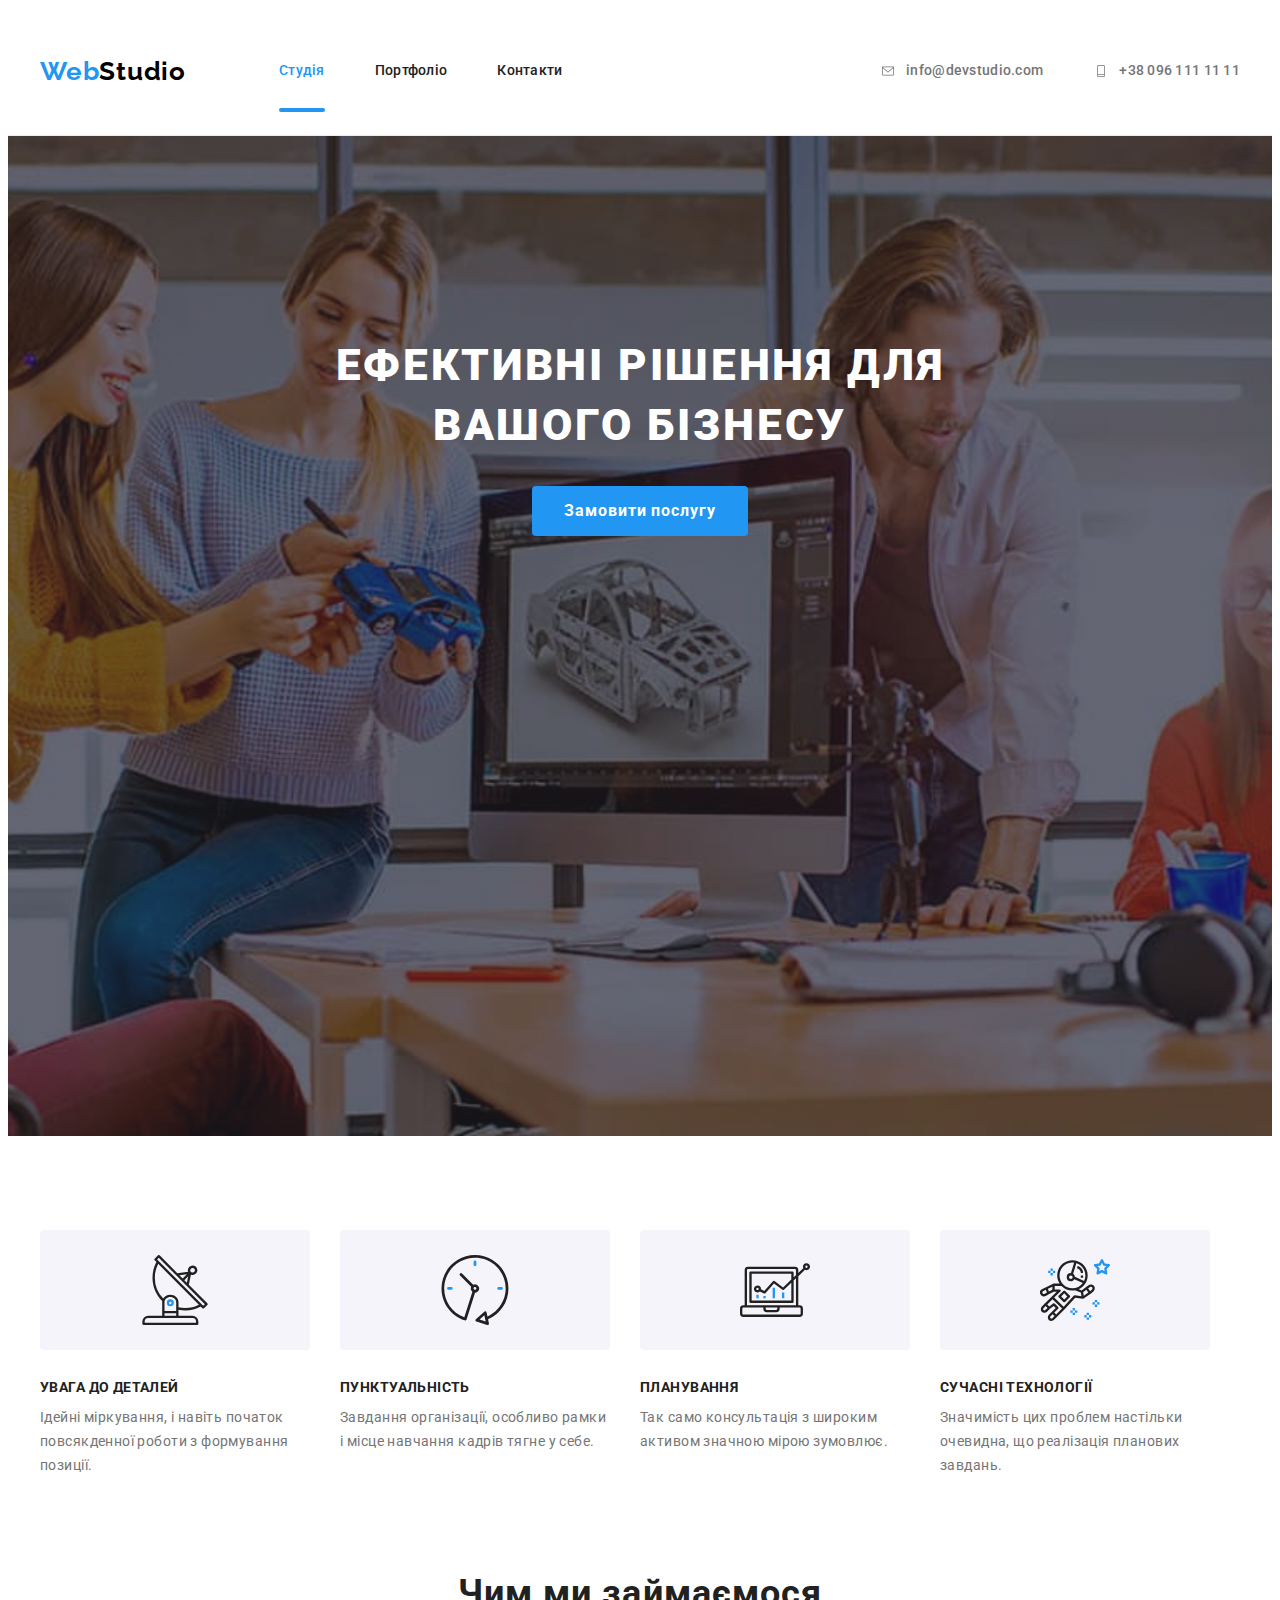
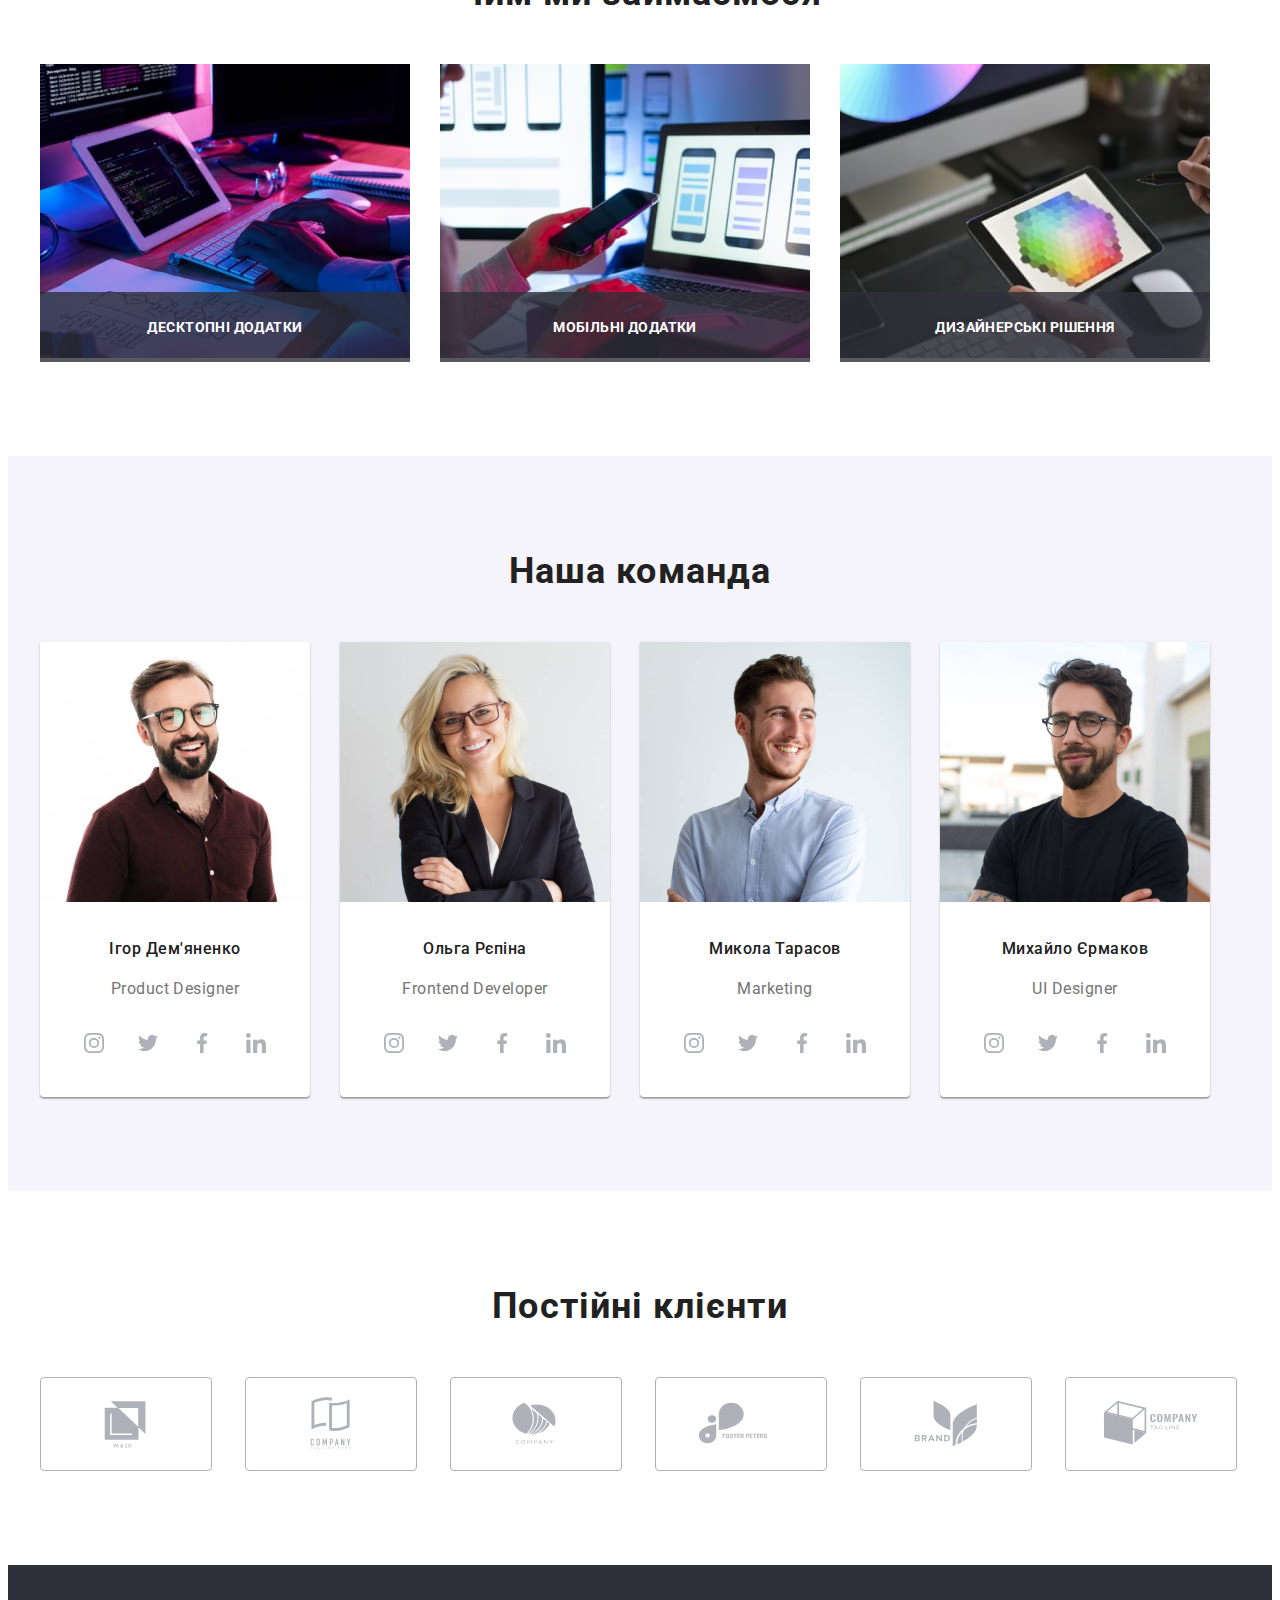
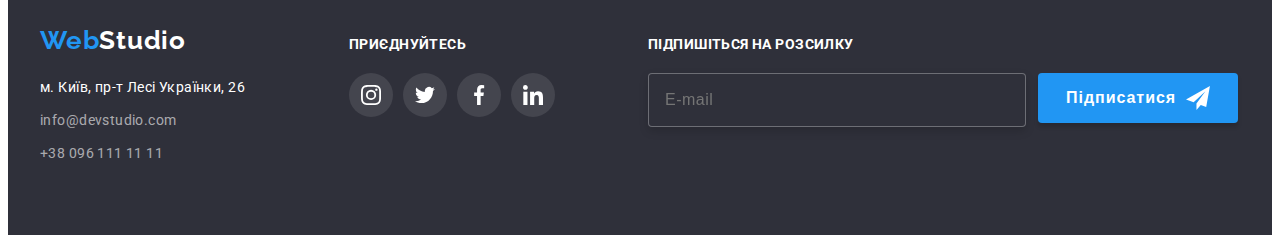
==== commit c514ba73: "_social__list" ====
--- a/index.html
+++ b/index.html
@@ -180,29 +180,29 @@
               <div class="team__name">
                 <h3 class="team__people">Ігор Дем'яненко</h3>
                 <p class="team__specialist">Product Designer</p>
-                <ul class="team__soc list">
-                  <li class="team-soc-item">
-                    <a href="" class="team__soc--link link">
-                      <svg class="team__soc--icon" width="20" height="20">
+                <ul class="social__list--team list">
+                  <li class="team-soc-item">
+                    <a href="" class="social__link--team link">
+                      <svg class="social__icon--team" width="20" height="20">
                         <use href="./images/icons.svg#icon-instagram"></use>
                       </svg>
                     </a>
                   </li>
                   <li class="team-soc-item">
-                    <a href="" class="team__soc--link link"
-                      ><svg class="team__soc--icon" width="20" height="20">
+                    <a href="" class="social__link--team link"
+                      ><svg class="social__icon--team" width="20" height="20">
                         <use href="./images/icons.svg#icon-twitter"></use></svg
                     ></a>
                   </li>
                   <li class="team-soc-item">
-                    <a href="" class="team__soc--link link"
-                      ><svg class="team__soc--icon" width="20" height="20">
+                    <a href="" class="social__link--team link"
+                      ><svg class="social__icon--team" width="20" height="20">
                         <use href="./images/icons.svg#icon-facebook"></use></svg
                     ></a>
                   </li>
                   <li class="team-soc-item">
-                    <a href="" class="team__soc--link link"
-                      ><svg class="team__soc--icon" width="20" height="20">
+                    <a href="" class="social__link--team link"
+                      ><svg class="social__icon--team" width="20" height="20">
                         <use href="./images/icons.svg#icon-linkedin"></use></svg
                     ></a>
                   </li>
@@ -220,30 +220,30 @@
               <div class="team__name">
                 <h3 class="team__people">Ольга Рєпіна</h3>
                 <p class="team__specialist">Frontend Developer</p>
-                <ul class="team__soc list">
-                  <li class="team-soc-item">
-                    <a href="" class="team__soc--link link">
-                      <svg class="team__soc--icon" width="20" height="20">
+                <ul class="social__list--team list">
+                  <li class="team-soc-item">
+                    <a href="" class="social__link--team link">
+                      <svg class="social__icon--team" width="20" height="20">
                         <use href="./images/icons.svg#icon-instagram"></use>
                       </svg>
                     </a>
                   </li>
                   <li class="team-soc-item">
-                    <a href="" class="team__soc--link link">
-                      <svg class="team__soc--icon" width="20" height="20">
+                    <a href="" class="social__link--team link">
+                      <svg class="social__icon--team" width="20" height="20">
                         <use href="./images/icons.svg#icon-twitter"></use>
                       </svg>
                     </a>
                   </li>
                   <li class="team-soc-item">
-                    <a href="" class="team__soc--link link"
-                      ><svg class="team__soc--icon" width="20" height="20">
+                    <a href="" class="social__link--team link"
+                      ><svg class="social__icon--team" width="20" height="20">
                         <use href="./images/icons.svg#icon-facebook"></use></svg
                     ></a>
                   </li>
                   <li class="team-soc-item">
-                    <a href="" class="team__soc--link link">
-                      <svg class="team__soc--icon" width="20" height="20">
+                    <a href="" class="social__link--team link">
+                      <svg class="social__icon--team" width="20" height="20">
                         <use href="./images/icons.svg#icon-linkedin"></use>
                       </svg>
                     </a>
@@ -262,29 +262,29 @@
               <div class="team__name">
                 <h3 class="team__people">Микола Тарасов</h3>
                 <p class="team__specialist">Marketing</p>
-                <ul class="team__soc list">
-                  <li class="team-soc-item">
-                    <a href="" class="team__soc--link link">
-                      <svg class="team__soc--icon" width="20" height="20">
+                <ul class="social__list--team list">
+                  <li class="team-soc-item">
+                    <a href="" class="social__link--team link">
+                      <svg class="social__icon--team" width="20" height="20">
                         <use href="./images/icons.svg#icon-instagram"></use>
                       </svg>
                     </a>
                   </li>
                   <li class="team-soc-item">
-                    <a href="" class="team__soc--link link"
-                      ><svg class="team__soc--icon" width="20" height="20">
+                    <a href="" class="social__link--team link"
+                      ><svg class="social__icon--team" width="20" height="20">
                         <use href="./images/icons.svg#icon-twitter"></use></svg
                     ></a>
                   </li>
                   <li class="team-soc-item">
-                    <a href="" class="team__soc--link link"
-                      ><svg class="team__soc--icon" width="20" height="20">
+                    <a href="" class="social__link--team link"
+                      ><svg class="social__icon--team" width="20" height="20">
                         <use href="./images/icons.svg#icon-facebook"></use></svg
                     ></a>
                   </li>
                   <li class="team-soc-item">
-                    <a href="" class="team__soc--link link"
-                      ><svg class="team__soc--icon" width="20" height="20">
+                    <a href="" class="social__link--team link"
+                      ><svg class="social__icon--team" width="20" height="20">
                         <use href="./images/icons.svg#icon-linkedin"></use></svg
                     ></a>
                   </li>
@@ -302,29 +302,29 @@
               <div class="team__name">
                 <h3 class="team__people">Михайло Єрмаков</h3>
                 <p class="team__specialist">UI Designer</p>
-                <ul class="team__soc list">
-                  <li class="team-soc-item">
-                    <a href="" class="team__soc--link link">
-                      <svg class="team__soc--icon" width="20" height="20">
+                <ul class="social__list--team list">
+                  <li class="team-soc-item">
+                    <a href="" class="social__link--team link">
+                      <svg class="social__icon--team" width="20" height="20">
                         <use href="./images/icons.svg#icon-instagram"></use>
                       </svg>
                     </a>
                   </li>
                   <li class="team-soc-item">
-                    <a href="" class="team__soc--link link"
-                      ><svg class="team__soc--icon" width="20" height="20">
+                    <a href="" class="social__link--team link"
+                      ><svg class="social__icon--team" width="20" height="20">
                         <use href="./images/icons.svg#icon-twitter"></use></svg
                     ></a>
                   </li>
                   <li class="team-soc-item">
-                    <a href="" class="team__soc--link link"
-                      ><svg class="team__soc--icon" width="20" height="20">
+                    <a href="" class="social__link--team link"
+                      ><svg class="social__icon--team" width="20" height="20">
                         <use href="./images/icons.svg#icon-facebook"></use></svg
                     ></a>
                   </li>
                   <li class="team-soc-item">
-                    <a href="" class="team__soc--link link"
-                      ><svg class="team__soc--icon" width="20" height="20">
+                    <a href="" class="social__link--team link"
+                      ><svg class="social__icon--team" width="20" height="20">
                         <use href="./images/icons.svg#icon-linkedin"></use></svg
                     ></a>
                   </li>
@@ -385,7 +385,7 @@
     <footer class="footer">
       <div class="conteiner footer__conteiner">
         <div class="footer__wrap--contacts">
-          <a href="./index.html" lang="en" class="logo logo__blu link"
+          <a href="./index.html" lang="en" class="logo logo--blu link"
             >Web<span class="logo logo--white">Studio</span></a
           >
           <address class="address">
@@ -414,29 +414,29 @@
         </div>
         <div class="footer__wrap--social">
           <strong class="footer-call">приєднуйтесь</strong>
-          <ul class="footer-soc-list list">
+          <ul class="social__list--footer list">
             <li class="footer-soc-item">
-              <a href="" class="footer-soc-link link">
-                <svg class="footer-soc-icon" width="20" height="20">
+              <a href="" class="social__link--footer link">
+                <svg class="social__icon--footer" width="20" height="20">
                   <use href="./images/icons.svg#icon-instagram"></use>
                 </svg>
               </a>
             </li>
             <li class="footer-soc-item">
-              <a href="" class="footer-soc-link link"
-                ><svg class="footer-soc-icon" width="20" height="20">
+              <a href="" class="social__link--footer link"
+                ><svg class="social__icon--footer" width="20" height="20">
                   <use href="./images/icons.svg#icon-twitter"></use></svg
               ></a>
             </li>
             <li class="footer-soc-item">
-              <a href="" class="footer-soc-link link"
-                ><svg class="footer-soc-icon" width="20" height="20">
+              <a href="" class="social__link--footer link"
+                ><svg class="social__icon--footer" width="20" height="20">
                   <use href="./images/icons.svg#icon-facebook"></use></svg
               ></a>
             </li>
             <li class="footer-soc-item">
-              <a href="" class="footer-soc-link link"
-                ><svg class="footer-soc-icon" width="20" height="20">
+              <a href="" class="social__link--footer link"
+                ><svg class="social__icon--footer" width="20" height="20">
                   <use href="./images/icons.svg#icon-linkedin"></use></svg
               ></a>
             </li>
--- a/css/main.min.css
+++ b/css/main.min.css
@@ -1 +1 @@
-p,h1,h2,h3,h4,h5,h6{margin:0}address{font-style:normal}ul{list-style:none;padding:0;margin:0}:root{--head-color: #212121;--text-color: #757575;--accent-color: #2196f3;--background-color: #2f303a;--main-light-color: #ffffff;--main-dark-color: #000000;--secondary-bgr-color: #f5f4fa;--border-color: #eeeeee;--secondary-border-color: #ececec;--block-margin: 30px;--section-margin: 94px;--svg-baza-color: #afb1b8}body{font-family:"Roboto",sans-serif;color:var(--head-color)}.list{list-style:none;padding:0;margin:0}.link{text-decoration:none;display:block}.section{padding-top:94px;padding-bottom:94px}.visually-hidden{position:absolute;white-space:nowrap;width:1px;height:1px;overflow:hidden;border:0;padding:0;clip:rect(0 0 0 0);-webkit-clip-path:inset(50%);clip-path:inset(50%);margin:-1px}.heder{background-color:var(--main-light-color);border-bottom:1px solid var(--secondary-border-color)}.heder .header__conteiner{display:-webkit-box;display:-ms-flexbox;display:flex;-webkit-box-align:center;-ms-flex-align:center;align-items:center}.heder__nav{display:-webkit-box;display:-ms-flexbox;display:flex;-webkit-box-align:center;-ms-flex-align:center;align-items:center}.heder__list{display:-webkit-box;display:-ms-flexbox;display:flex;margin-left:auto;-webkit-column-gap:50px;-moz-column-gap:50px;column-gap:50px}.heder__item{position:relative}.heder__link{font-weight:500;font-size:14px;line-height:1.14;letter-spacing:.02em;color:var(--head-color);-webkit-transition:color 250ms cubic-bezier(0.4, 0, 0.2, 1);transition:color 250ms cubic-bezier(0.4, 0, 0.2, 1);cursor:pointer;padding:32px 0}.heder__link:hover,.heder__link:focus{color:var(--accent-color)}.heder__contacts{font-weight:500;font-size:14px;line-height:1.14;letter-spacing:.02em;color:var(--text-color);display:-webkit-box;display:-ms-flexbox;display:flex;cursor:pointer;-webkit-box-align:center;-ms-flex-align:center;align-items:center;-webkit-transition:color 250ms cubic-bezier(0.4, 0, 0.2, 1);transition:color 250ms cubic-bezier(0.4, 0, 0.2, 1);padding:32px 0}.heder__contacts:hover,.heder__contacts:focus{color:var(--accent-color)}.heder__email--icon,.heder__tel--icon{fill:currentColor;-webkit-box-align:center;-ms-flex-align:center;align-items:center;margin-right:10px}a.heder__studia,a.heder__portfolio{color:var(--accent-color)}a.heder__studia::after,a.heder__portfolio::after{content:"";width:100%;height:4px;background:var(--accent-color);border-radius:2px;display:block;bottom:-1px;left:0;position:absolute}.hero{padding-top:200px;padding-bottom:200px;background-color:var(--background-color);text-align:center;max-width:1600px;height:600px;margin-left:auto;margin-right:auto;background-image:-webkit-gradient(linear, left top, left bottom, from(rgba(47, 48, 58, 0.4)), to(rgba(47, 48, 58, 0.4))),url("../images/Img-hero.jpg");background-image:linear-gradient(rgba(47, 48, 58, 0.4), rgba(47, 48, 58, 0.4)),url("../images/Img-hero.jpg");background-repeat:no-repeat;background-position:center;background-size:cover}.benefits-list{display:-webkit-box;display:-ms-flexbox;display:flex;margin-left:auto;-webkit-column-gap:30px;-moz-column-gap:30px;column-gap:30px}.benefits-item{width:270px}.benefits-icons{width:270px;height:120px;background-color:#f5f4fa;border-radius:4px;margin-bottom:30px;display:-webkit-box;display:-ms-flexbox;display:flex;-webkit-box-align:center;-ms-flex-align:center;align-items:center;-webkit-box-pack:center;-ms-flex-pack:center;justify-content:center}.img{display:block;min-width:100%;height:auto}.benefits-title{font-weight:700;font-size:14px;line-height:1.14;letter-spacing:.03em;text-transform:uppercase;margin-bottom:10px}.benefits-after-title{font-size:14px;line-height:1.71;letter-spacing:.03em;color:var(--text-color)}.aktiviti{padding-top:0}.aktiviti__list{display:-webkit-box;display:-ms-flexbox;display:flex;margin-left:auto;-webkit-column-gap:30px;-moz-column-gap:30px;column-gap:30px}.aktiviti__item{position:relative}.aktiviti-after-title{position:absolute;bottom:0;left:auto;width:100%;height:70px;font-weight:700;font-size:14px;line-height:1.1428571429;text-align:center;letter-spacing:.03em;text-transform:uppercase;color:var(--main-light-color);background:rgba(47,48,58,.8);display:-webkit-box;display:-ms-flexbox;display:flex;-webkit-box-align:center;-ms-flex-align:center;align-items:center;-webkit-box-pack:center;-ms-flex-pack:center;justify-content:center}.team{background-color:var(--secondary-bgr-color)}.team__list{display:-webkit-box;display:-ms-flexbox;display:flex;margin-left:auto;-webkit-column-gap:30px;-moz-column-gap:30px;column-gap:30px}.team__item{background-color:var(--main-light-color);-webkit-box-shadow:0px 1px 3px rgba(0,0,0,.12),0px 1px 1px rgba(0,0,0,.14),0px 2px 1px rgba(0,0,0,.2);box-shadow:0px 1px 3px rgba(0,0,0,.12),0px 1px 1px rgba(0,0,0,.14),0px 2px 1px rgba(0,0,0,.2);border-radius:0px 0px 4px 4px}.team__name{padding:32px 30px}.team__people{font-weight:500;font-size:16px;line-height:1.9;text-align:center;letter-spacing:.03em;margin-bottom:10px}.team__specialist{font-size:16px;line-height:1.9;text-align:center;letter-spacing:.03em;color:var(--text-color);margin-bottom:16px}.customers__link{width:170px;height:92px;background-color:rgba(0,0,0,0);border:1px solid var(--svg-baza-color);border-radius:4px;display:-webkit-box;display:-ms-flexbox;display:flex;-webkit-box-align:center;-ms-flex-align:center;align-items:center;-webkit-box-pack:center;-ms-flex-pack:center;justify-content:center;color:var(--svg-baza-color);-webkit-transition:color 250ms cubic-bezier(0.4, 0, 0.2, 1),border-color 250ms cubic-bezier(0.4, 0, 0.2, 1);transition:color 250ms cubic-bezier(0.4, 0, 0.2, 1),border-color 250ms cubic-bezier(0.4, 0, 0.2, 1)}.customers__link:hover,.customers__link:focus{border-color:var(--accent-color);color:var(--accent-color)}.customers__logo--icon{fill:currentColor;width:106px;height:60px}.customers__list{display:-webkit-box;display:-ms-flexbox;display:flex;-webkit-column-gap:30px;-moz-column-gap:30px;column-gap:30px}.customers__item{width:calc((100% - 150px)/6)}.footer{background-color:var(--background-color);padding-top:60px;padding-bottom:60px}.footer__conteiner{display:-webkit-box;display:-ms-flexbox;display:flex;-webkit-box-align:baseline;-ms-flex-align:baseline;align-items:baseline}.footer__wrap--contacts{margin-right:70px}.footer__wrap--social{display:block;height:80px;-webkit-box-pack:center;-ms-flex-pack:center;justify-content:center;margin-right:93px}.footer__wrap--subscriptipon{display:block;-webkit-box-pack:center;-ms-flex-pack:center;justify-content:center;-webkit-box-align:center;-ms-flex-align:center;align-items:center}.address{margin-top:20px}.footer-item{margin-bottom:9px}.footer-item:last-child{margin-bottom:0px}.footer-address{font-size:14px;line-height:1.71;letter-spacing:.03em;color:var(--main-light-color);-webkit-transition:color 250ms cubic-bezier(0.4, 0, 0.2, 1);transition:color 250ms cubic-bezier(0.4, 0, 0.2, 1)}.footer-address:hover,.footer-address:focus{color:var(--accent-color)}.footer__contacts{font-weight:400;font-size:14px;line-height:1.71;letter-spacing:.03em;color:rgba(255,255,255,.6);margin-bottom:9px;-webkit-transition:color 250ms cubic-bezier(0.4, 0, 0.2, 1);transition:color 250ms cubic-bezier(0.4, 0, 0.2, 1)}.footer__contacts:hover,.footer__contacts:focus{color:var(--accent-color)}.footer-call{font-weight:700;font-size:14px;line-height:1.14;letter-spacing:.03em;text-transform:uppercase;color:#fff}.footer-form{display:-webkit-box;display:-ms-flexbox;display:flex;margin-top:20px}.subscriptipon-text{font-weight:700;font-size:14px;line-height:1.1428571429;letter-spacing:.03em;text-transform:uppercase;color:var(--main-light-color)}.subscriptipon-input{width:358px;height:50px;font-size:16px;line-height:1.25;display:-webkit-box;display:-ms-flexbox;display:flex;-webkit-box-align:center;-ms-flex-align:center;align-items:center;letter-spacing:.03em;color:rgba(255,255,255,.6);border:1px solid rgba(255,255,255,.3);-webkit-filter:drop-shadow(0px 4px 4px rgba(0, 0, 0, 0.15));filter:drop-shadow(0px 4px 4px rgba(0, 0, 0, 0.15));border-radius:4px;outline:rgba(0,0,0,0);background:#2f303a;margin-right:12px;padding-left:16px}.subscriptipon-input placeholder{font-size:16px;line-height:1.25;display:-webkit-box;display:-ms-flexbox;display:flex;-webkit-box-align:center;-ms-flex-align:center;align-items:center;letter-spacing:.03em;color:rgba(255,255,255,.6)}.subscriptipon-input:hover,.subscriptipon-input:focus{border-color:var(--accent-color)}.subscriptipon-btn{display:-webkit-box;display:-ms-flexbox;display:flex;width:200px;height:50px;background:#2196f3;-webkit-box-shadow:0px 4px 4px rgba(0,0,0,.15);box-shadow:0px 4px 4px rgba(0,0,0,.15);border-radius:4px;border:rgba(0,0,0,0);font-weight:700;font-size:16px;line-height:1.88;-webkit-box-pack:center;-ms-flex-pack:center;justify-content:center;-webkit-box-align:center;-ms-flex-align:center;align-items:center;text-align:center;letter-spacing:.06em;color:#fff;padding:10px 28px}.icon-send{right:28px;margin-left:10px}.portfolio-gallery{background-color:var(--secondary-bgr-color)}.portfolio-list{background-color:var(--main-light-color);display:-webkit-box;display:-ms-flexbox;display:flex;-ms-flex-wrap:wrap;flex-wrap:wrap;gap:30px}.batton-list{display:-webkit-box;display:-ms-flexbox;display:flex;-webkit-box-pack:center;-ms-flex-pack:center;justify-content:center;margin-bottom:50px;-webkit-column-gap:8px;-moz-column-gap:8px;column-gap:8px}.portfolio-item{width:calc((100% - 60px)/3)}.portfolio-item:hover .portfolio-title-overlay{-webkit-transform:translateY(0);transform:translateY(0)}.portfolio-link{-webkit-transition:-webkit-box-shadow 250ms cubic-bezier(0.4, 0, 0.2, 1);transition:-webkit-box-shadow 250ms cubic-bezier(0.4, 0, 0.2, 1);transition:box-shadow 250ms cubic-bezier(0.4, 0, 0.2, 1);transition:box-shadow 250ms cubic-bezier(0.4, 0, 0.2, 1), -webkit-box-shadow 250ms cubic-bezier(0.4, 0, 0.2, 1)}.portfolio-link:hover,.portfolio-link:focus{-webkit-box-shadow:0px 1px 1px rgba(0,0,0,.12),0px 4px 4px rgba(0,0,0,.06),1px 4px 6px rgba(0,0,0,.16);box-shadow:0px 1px 1px rgba(0,0,0,.12),0px 4px 4px rgba(0,0,0,.06),1px 4px 6px rgba(0,0,0,.16)}.portfolio-text{padding:20px 24px;border-top:rgba(0,0,0,0);border:1px solid var(--border-color)}.portfolio-top-wrap{position:relative;overflow:hidden}.portfolio-title-overlay{position:absolute;top:0;left:0;padding:63px 24px;height:100%;font-size:18px;line-height:1.56;letter-spacing:.03em;color:var(--main-light-color);background:rgba(33,150,243,.9);-webkit-transform:translateY(100%);transform:translateY(100%);-webkit-transition:-webkit-transform 250ms cubic-bezier(0.4, 0, 0.2, 1);transition:-webkit-transform 250ms cubic-bezier(0.4, 0, 0.2, 1);transition:transform 250ms cubic-bezier(0.4, 0, 0.2, 1);transition:transform 250ms cubic-bezier(0.4, 0, 0.2, 1), -webkit-transform 250ms cubic-bezier(0.4, 0, 0.2, 1)}.portfolio-title{font-weight:700;font-size:18px;line-height:2;letter-spacing:.06em;color:var(--head-color);margin-bottom:4px}.portfolio-after-title{font-size:16px;line-height:1.88;letter-spacing:.03em;color:var(--text-color)}.visually-hidden{margin-bottom:4px}.conteiner{width:1200px;padding-left:15px;padding-right:15px;margin:0 auto}.hero__title{font-weight:900;font-size:44px;line-height:1.36;text-align:center;letter-spacing:.06em;text-transform:uppercase;color:var(--main-light-color);margin-left:auto;margin-right:auto;max-width:696px;margin-bottom:30px}.title{font-weight:700;font-size:36px;line-height:1.17;text-align:center;letter-spacing:.03em;margin-bottom:50px}.btn__hero{padding:10px 32px;border-radius:4px;display:block;font-family:inherit;font-weight:700;font-size:16px;line-height:1.89;-webkit-box-align:center;-ms-flex-align:center;align-items:center;text-align:center;letter-spacing:.06em;color:var(--main-light-color);background-color:var(--accent-color);min-width:216px;border:rgba(0,0,0,0);cursor:pointer;margin:0px auto;-webkit-transition:color 250ms cubic-bezier(0.4, 0, 0.2, 1);transition:color 250ms cubic-bezier(0.4, 0, 0.2, 1)}.btn__hero:hover,.btn__hero:focus{background-color:#188ce8}.btn__portfolio{padding:6px 22px;border-radius:4px;border:0px;display:inline-block;font-family:inherit;font-weight:500;font-size:16px;line-height:1.62;text-align:center;letter-spacing:.03em;color:var(--head-color);background-color:var(--secondary-bgr-color);border-radius:4px;-webkit-transition:color 250ms cubic-bezier(0.4, 0, 0.2, 1),background-color 250ms cubic-bezier(0.4, 0, 0.2, 1),-webkit-box-shadow 250ms cubic-bezier(0.4, 0, 0.2, 1);transition:color 250ms cubic-bezier(0.4, 0, 0.2, 1),background-color 250ms cubic-bezier(0.4, 0, 0.2, 1),-webkit-box-shadow 250ms cubic-bezier(0.4, 0, 0.2, 1);transition:color 250ms cubic-bezier(0.4, 0, 0.2, 1),background-color 250ms cubic-bezier(0.4, 0, 0.2, 1),box-shadow 250ms cubic-bezier(0.4, 0, 0.2, 1);transition:color 250ms cubic-bezier(0.4, 0, 0.2, 1),background-color 250ms cubic-bezier(0.4, 0, 0.2, 1),box-shadow 250ms cubic-bezier(0.4, 0, 0.2, 1),-webkit-box-shadow 250ms cubic-bezier(0.4, 0, 0.2, 1);cursor:pointer}.btn__portfolio:hover,.btn__portfolio:focus{color:var(--main-light-color);background-color:var(--accent-color);-webkit-box-shadow:0px 3px 1px rgba(0,0,0,.1),0px 1px 2px rgba(0,0,0,.08),0px 2px 2px rgba(0,0,0,.12);box-shadow:0px 3px 1px rgba(0,0,0,.1),0px 1px 2px rgba(0,0,0,.08),0px 2px 2px rgba(0,0,0,.12)}.btn__form{font-family:inherit;font-weight:700;font-size:16px;line-height:1.88px;display:-webkit-box;display:-ms-flexbox;display:flex;text-align:center;letter-spacing:.06em;color:#fff;-webkit-box-align:center;-ms-flex-align:center;align-items:center;-webkit-box-pack:center;-ms-flex-pack:center;justify-content:center;min-width:200px;height:50px;margin:0px auto;background:#2196f3;-webkit-box-shadow:0px 4px 4px rgba(0,0,0,.15);box-shadow:0px 4px 4px rgba(0,0,0,.15);border-radius:4px;border:rgba(0,0,0,0);cursor:pointer;margin-right:auto;margin-bottom:0px}.backdrop{position:fixed;top:0;left:0;width:100%;height:100%;background-color:rgba(0,0,0,.2);-webkit-transition:opacity 500ms linear,visibility 500ms;transition:opacity 500ms linear,visibility 500ms}.modal{position:absolute;top:50%;left:50%;width:528px;min-height:581px;background:#fff;-webkit-box-shadow:0px 1px 3px rgba(0,0,0,.12),0px 1px 1px rgba(0,0,0,.14),0px 2px 1px rgba(0,0,0,.2);box-shadow:0px 1px 3px rgba(0,0,0,.12),0px 1px 1px rgba(0,0,0,.14),0px 2px 1px rgba(0,0,0,.2);border-radius:4px;padding:40px;-webkit-transform:translate(-50%, -50%) scale(1);transform:translate(-50%, -50%) scale(1);-webkit-transition:-webkit-transform 300ms linear;transition:-webkit-transform 300ms linear;transition:transform 300ms linear;transition:transform 300ms linear, -webkit-transform 300ms linear}.backdrop.is-hidden .modal{-webkit-transform:scale(0);transform:scale(0)}.modal-close-btn{position:absolute;top:8px;right:8px;width:30px;height:30px;background:#fff;border:1px solid rgba(0,0,0,.1);border-radius:50%;display:-webkit-box;display:-ms-flexbox;display:flex;-webkit-box-align:center;-ms-flex-align:center;align-items:center;-webkit-box-pack:center;-ms-flex-pack:center;justify-content:center;-webkit-transition:fill 250ms cubic-bezier(0.4, 0, 0.2, 1);transition:fill 250ms cubic-bezier(0.4, 0, 0.2, 1);cursor:pointer}.modal-close-btn:hover,.modal-close-btn:focus+.modal-btn-icon{fill:var(--accent-color)}.is-hidden{opacity:0;visibility:hidden;pointer-events:none}.modal-form{position:relative}.modal-title{font-weight:700;font-size:20px;line-height:1.15;text-align:center;letter-spacing:.03em;color:var(--head-color);margin-bottom:12px}.form-input{width:100%;height:40px;border:1px solid rgba(33,33,33,.2);border-radius:4px;padding-left:42px;cursor:pointer;-webkit-transition:border-color 250ms cubic-bezier(0.4, 0, 0.2, 1);transition:border-color 250ms cubic-bezier(0.4, 0, 0.2, 1);outline:rgba(0,0,0,0)}.form-input:focus{border-color:var(--accent-color)}.form-fild{margin-bottom:10px}.form-fild:nth-child(4){margin-bottom:20px}.form-fild:nth-child(5){margin-bottom:30px}.input-wrap{position:relative;margin-top:4px}.form-title{display:block;font-size:12px;line-height:1.1666666667;letter-spacing:.01em;color:var(--text-color)}.form-icon{position:absolute;left:15px;top:50%;-webkit-transform:translateY(-50%);transform:translateY(-50%)}.form-input:focus+.form-icon{fill:var(--accent-color)}.form-comment{display:block;font-size:12px;line-height:1.1666666667;letter-spacing:.01em;color:rgba(117,117,117,.5);width:100%;height:120px;border:1px solid rgba(33,33,33,.2);border-radius:4px;resize:none;padding:16px 12px;margin-top:4px}.form-checkbox{display:-webkit-box;display:-ms-flexbox;display:flex;-webkit-box-pack:center;-ms-flex-pack:center;justify-content:center;-webkit-box-align:center;-ms-flex-align:center;align-items:center}.check-icon{fill:rgba(0,0,0,0);-webkit-transition:fill 250ms cubic-bezier(0.4, 0, 0.2, 1);transition:fill 250ms cubic-bezier(0.4, 0, 0.2, 1)}.check-text{font-size:14px;line-height:1,71;letter-spacing:.03em;color:#757575;display:-webkit-box;display:-ms-flexbox;display:flex;-webkit-box-pack:center;-ms-flex-pack:center;justify-content:center;-webkit-box-align:center;-ms-flex-align:center;align-items:center}.form-checkbox:checked+.check-text span{background-color:var(--accent-color);border-color:var(--accent-color)}.form-checkbox:focus+.check-text span{border-color:var(--accent-color)}.check-text span{width:16px;height:15px;border:2px solid var(--head-color);border-radius:3pt;-webkit-box-align:center;-ms-flex-align:center;align-items:center;-webkit-box-pack:center;-ms-flex-pack:center;justify-content:center;margin-right:8px;display:-webkit-box;display:-ms-flexbox;display:flex;-webkit-transition:background-color 250ms cubic-bezier(0.4, 0, 0.2, 1),border-color 250ms cubic-bezier(0.4, 0, 0.2, 1);transition:background-color 250ms cubic-bezier(0.4, 0, 0.2, 1),border-color 250ms cubic-bezier(0.4, 0, 0.2, 1)}.check-terms{text-decoration:underline;color:#2196f3}.logo{font-family:"Raleway";font-weight:700;font-size:26px;line-height:1.19;letter-spacing:.03em}.logo--blu{color:var(--accent-color);display:-webkit-box;display:-ms-flexbox;display:flex;-webkit-box-align:center;-ms-flex-align:center;align-items:center;margin-right:93px}.logo--dark{color:var(--main-dark-color)}.logo--white{color:var(--main-light-color)}.logo__header{padding-top:24px;padding-bottom:24px}.team__soc{display:-webkit-box;display:-ms-flexbox;display:flex;-webkit-box-pack:center;-ms-flex-pack:center;justify-content:center;gap:10px}.team__soc--link{width:44px;height:44px;border-radius:50%;background-color:var(--main-light-color);display:-webkit-box;display:-ms-flexbox;display:flex;-webkit-box-align:center;-ms-flex-align:center;align-items:center;-webkit-box-pack:center;-ms-flex-pack:center;justify-content:center;color:var(--svg-baza-color);-webkit-transition:color 250ms cubic-bezier(0.4, 0, 0.2, 1),background-color 250ms cubic-bezier(0.4, 0, 0.2, 1);transition:color 250ms cubic-bezier(0.4, 0, 0.2, 1),background-color 250ms cubic-bezier(0.4, 0, 0.2, 1)}.team__soc--link:hover,.team__soc--link:focus{background-color:var(--accent-color);color:var(--main-light-color)}.team__soc--icon{fill:currentColor;-webkit-transition:fill 250ms cubic-bezier(0.4, 0, 0.2, 1);transition:fill 250ms cubic-bezier(0.4, 0, 0.2, 1)}.footer-soc-list{display:-webkit-box;display:-ms-flexbox;display:flex;-webkit-box-pack:center;-ms-flex-pack:center;justify-content:center;gap:10px;margin-top:20px}.footer-soc-link{width:44px;height:44px;border-radius:50%;background-color:rgba(255,255,255,.1);display:-webkit-box;display:-ms-flexbox;display:flex;-webkit-box-align:center;-ms-flex-align:center;align-items:center;-webkit-box-pack:center;-ms-flex-pack:center;justify-content:center;color:var(--main-light-color);-webkit-transition:color 250ms cubic-bezier(0.4, 0, 0.2, 1),background-color 250ms cubic-bezier(0.4, 0, 0.2, 1);transition:color 250ms cubic-bezier(0.4, 0, 0.2, 1),background-color 250ms cubic-bezier(0.4, 0, 0.2, 1)}.footer-soc-link:hover,.footer-soc-link:focus{background-color:var(--accent-color);color:var(--main-light-color)}.footer-soc-icon{fill:currentColor}/*# sourceMappingURL=main.min.css.map */+p,h1,h2,h3,h4,h5,h6{margin:0}address{font-style:normal}ul{list-style:none;padding:0;margin:0}:root{--head-color: #212121;--text-color: #757575;--accent-color: #2196f3;--background-color: #2f303a;--main-light-color: #ffffff;--main-dark-color: #000000;--secondary-bgr-color: #f5f4fa;--border-color: #eeeeee;--secondary-border-color: #ececec;--block-margin: 30px;--section-margin: 94px;--svg-baza-color: #afb1b8}body{font-family:"Roboto",sans-serif;color:var(--head-color)}.list{list-style:none;padding:0;margin:0}.link{text-decoration:none;display:block}.section{padding-top:94px;padding-bottom:94px}.visually-hidden{position:absolute;white-space:nowrap;width:1px;height:1px;overflow:hidden;border:0;padding:0;clip:rect(0 0 0 0);-webkit-clip-path:inset(50%);clip-path:inset(50%);margin:-1px}.heder{background-color:var(--main-light-color);border-bottom:1px solid var(--secondary-border-color)}.heder .header__conteiner{display:-webkit-box;display:-ms-flexbox;display:flex;-webkit-box-align:center;-ms-flex-align:center;align-items:center}.heder__nav{display:-webkit-box;display:-ms-flexbox;display:flex;-webkit-box-align:center;-ms-flex-align:center;align-items:center}.heder__list{display:-webkit-box;display:-ms-flexbox;display:flex;margin-left:auto;-webkit-column-gap:50px;-moz-column-gap:50px;column-gap:50px}.heder__item{position:relative}.heder__link{font-weight:500;font-size:14px;line-height:1.14;letter-spacing:.02em;color:var(--head-color);-webkit-transition:color 250ms cubic-bezier(0.4, 0, 0.2, 1);transition:color 250ms cubic-bezier(0.4, 0, 0.2, 1);cursor:pointer;padding:32px 0}.heder__link:hover,.heder__link:focus{color:var(--accent-color)}.heder__contacts{font-weight:500;font-size:14px;line-height:1.14;letter-spacing:.02em;color:var(--text-color);display:-webkit-box;display:-ms-flexbox;display:flex;cursor:pointer;-webkit-box-align:center;-ms-flex-align:center;align-items:center;-webkit-transition:color 250ms cubic-bezier(0.4, 0, 0.2, 1);transition:color 250ms cubic-bezier(0.4, 0, 0.2, 1);padding:32px 0}.heder__contacts:hover,.heder__contacts:focus{color:var(--accent-color)}.heder__email--icon,.heder__tel--icon{fill:currentColor;-webkit-box-align:center;-ms-flex-align:center;align-items:center;margin-right:10px}a.heder__studia,a.heder__portfolio{color:var(--accent-color)}a.heder__studia::after,a.heder__portfolio::after{content:"";width:100%;height:4px;background:var(--accent-color);border-radius:2px;display:block;bottom:-1px;left:0;position:absolute}.hero{padding-top:200px;padding-bottom:200px;background-color:var(--background-color);text-align:center;max-width:1600px;height:600px;margin-left:auto;margin-right:auto;background-image:-webkit-gradient(linear, left top, left bottom, from(rgba(47, 48, 58, 0.4)), to(rgba(47, 48, 58, 0.4))),url("../images/Img-hero.jpg");background-image:linear-gradient(rgba(47, 48, 58, 0.4), rgba(47, 48, 58, 0.4)),url("../images/Img-hero.jpg");background-repeat:no-repeat;background-position:center;background-size:cover}.benefits-list{display:-webkit-box;display:-ms-flexbox;display:flex;margin-left:auto;-webkit-column-gap:30px;-moz-column-gap:30px;column-gap:30px}.benefits-item{width:270px}.benefits-icons{width:270px;height:120px;background-color:#f5f4fa;border-radius:4px;margin-bottom:30px;display:-webkit-box;display:-ms-flexbox;display:flex;-webkit-box-align:center;-ms-flex-align:center;align-items:center;-webkit-box-pack:center;-ms-flex-pack:center;justify-content:center}.img{display:block;min-width:100%;height:auto}.benefits-title{font-weight:700;font-size:14px;line-height:1.14;letter-spacing:.03em;text-transform:uppercase;margin-bottom:10px}.benefits-after-title{font-size:14px;line-height:1.71;letter-spacing:.03em;color:var(--text-color)}.aktiviti{padding-top:0}.aktiviti__list{display:-webkit-box;display:-ms-flexbox;display:flex;margin-left:auto;-webkit-column-gap:30px;-moz-column-gap:30px;column-gap:30px}.aktiviti__item{position:relative}.aktiviti-after-title{position:absolute;bottom:0;left:auto;width:100%;height:70px;font-weight:700;font-size:14px;line-height:1.1428571429;text-align:center;letter-spacing:.03em;text-transform:uppercase;color:var(--main-light-color);background:rgba(47,48,58,.8);display:-webkit-box;display:-ms-flexbox;display:flex;-webkit-box-align:center;-ms-flex-align:center;align-items:center;-webkit-box-pack:center;-ms-flex-pack:center;justify-content:center}.team{background-color:var(--secondary-bgr-color)}.team__list{display:-webkit-box;display:-ms-flexbox;display:flex;margin-left:auto;-webkit-column-gap:30px;-moz-column-gap:30px;column-gap:30px}.team__item{background-color:var(--main-light-color);-webkit-box-shadow:0px 1px 3px rgba(0,0,0,.12),0px 1px 1px rgba(0,0,0,.14),0px 2px 1px rgba(0,0,0,.2);box-shadow:0px 1px 3px rgba(0,0,0,.12),0px 1px 1px rgba(0,0,0,.14),0px 2px 1px rgba(0,0,0,.2);border-radius:0px 0px 4px 4px}.team__name{padding:32px 30px}.team__people{font-weight:500;font-size:16px;line-height:1.9;text-align:center;letter-spacing:.03em;margin-bottom:10px}.team__specialist{font-size:16px;line-height:1.9;text-align:center;letter-spacing:.03em;color:var(--text-color);margin-bottom:16px}.customers__link{width:170px;height:92px;background-color:rgba(0,0,0,0);border:1px solid var(--svg-baza-color);border-radius:4px;display:-webkit-box;display:-ms-flexbox;display:flex;-webkit-box-align:center;-ms-flex-align:center;align-items:center;-webkit-box-pack:center;-ms-flex-pack:center;justify-content:center;color:var(--svg-baza-color);-webkit-transition:color 250ms cubic-bezier(0.4, 0, 0.2, 1),border-color 250ms cubic-bezier(0.4, 0, 0.2, 1);transition:color 250ms cubic-bezier(0.4, 0, 0.2, 1),border-color 250ms cubic-bezier(0.4, 0, 0.2, 1)}.customers__link:hover,.customers__link:focus{border-color:var(--accent-color);color:var(--accent-color)}.customers__logo--icon{fill:currentColor;width:106px;height:60px}.customers__list{display:-webkit-box;display:-ms-flexbox;display:flex;-webkit-column-gap:30px;-moz-column-gap:30px;column-gap:30px}.customers__item{width:calc((100% - 150px)/6)}.footer{background-color:var(--background-color);padding-top:60px;padding-bottom:60px}.footer__conteiner{display:-webkit-box;display:-ms-flexbox;display:flex;-webkit-box-align:baseline;-ms-flex-align:baseline;align-items:baseline}.footer__wrap--contacts{margin-right:70px}.footer__wrap--social{display:block;height:80px;-webkit-box-pack:center;-ms-flex-pack:center;justify-content:center;margin-right:93px}.footer__wrap--subscriptipon{display:block;-webkit-box-pack:center;-ms-flex-pack:center;justify-content:center;-webkit-box-align:center;-ms-flex-align:center;align-items:center}.address{margin-top:20px}.footer-item{margin-bottom:9px}.footer-item:last-child{margin-bottom:0px}.footer-address{font-size:14px;line-height:1.71;letter-spacing:.03em;color:var(--main-light-color);-webkit-transition:color 250ms cubic-bezier(0.4, 0, 0.2, 1);transition:color 250ms cubic-bezier(0.4, 0, 0.2, 1)}.footer-address:hover,.footer-address:focus{color:var(--accent-color)}.footer__contacts{font-weight:400;font-size:14px;line-height:1.71;letter-spacing:.03em;color:rgba(255,255,255,.6);margin-bottom:9px;-webkit-transition:color 250ms cubic-bezier(0.4, 0, 0.2, 1);transition:color 250ms cubic-bezier(0.4, 0, 0.2, 1)}.footer__contacts:hover,.footer__contacts:focus{color:var(--accent-color)}.footer-call{font-weight:700;font-size:14px;line-height:1.14;letter-spacing:.03em;text-transform:uppercase;color:#fff}.footer-form{display:-webkit-box;display:-ms-flexbox;display:flex;margin-top:20px}.subscriptipon-text{font-weight:700;font-size:14px;line-height:1.1428571429;letter-spacing:.03em;text-transform:uppercase;color:var(--main-light-color)}.subscriptipon-input{width:358px;height:50px;font-size:16px;line-height:1.25;display:-webkit-box;display:-ms-flexbox;display:flex;-webkit-box-align:center;-ms-flex-align:center;align-items:center;letter-spacing:.03em;color:rgba(255,255,255,.6);border:1px solid rgba(255,255,255,.3);-webkit-filter:drop-shadow(0px 4px 4px rgba(0, 0, 0, 0.15));filter:drop-shadow(0px 4px 4px rgba(0, 0, 0, 0.15));border-radius:4px;outline:rgba(0,0,0,0);background:#2f303a;margin-right:12px;padding-left:16px}.subscriptipon-input placeholder{font-size:16px;line-height:1.25;display:-webkit-box;display:-ms-flexbox;display:flex;-webkit-box-align:center;-ms-flex-align:center;align-items:center;letter-spacing:.03em;color:rgba(255,255,255,.6)}.subscriptipon-input:hover,.subscriptipon-input:focus{border-color:var(--accent-color)}.subscriptipon-btn{display:-webkit-box;display:-ms-flexbox;display:flex;width:200px;height:50px;background:#2196f3;-webkit-box-shadow:0px 4px 4px rgba(0,0,0,.15);box-shadow:0px 4px 4px rgba(0,0,0,.15);border-radius:4px;border:rgba(0,0,0,0);font-weight:700;font-size:16px;line-height:1.88;-webkit-box-pack:center;-ms-flex-pack:center;justify-content:center;-webkit-box-align:center;-ms-flex-align:center;align-items:center;text-align:center;letter-spacing:.06em;color:#fff;padding:10px 28px}.icon-send{right:28px;margin-left:10px}.portfolio-gallery{background-color:var(--secondary-bgr-color)}.portfolio-list{background-color:var(--main-light-color);display:-webkit-box;display:-ms-flexbox;display:flex;-ms-flex-wrap:wrap;flex-wrap:wrap;gap:30px}.batton-list{display:-webkit-box;display:-ms-flexbox;display:flex;-webkit-box-pack:center;-ms-flex-pack:center;justify-content:center;margin-bottom:50px;-webkit-column-gap:8px;-moz-column-gap:8px;column-gap:8px}.portfolio-item{width:calc((100% - 60px)/3)}.portfolio-item:hover .portfolio-title-overlay{-webkit-transform:translateY(0);transform:translateY(0)}.portfolio-link{-webkit-transition:-webkit-box-shadow 250ms cubic-bezier(0.4, 0, 0.2, 1);transition:-webkit-box-shadow 250ms cubic-bezier(0.4, 0, 0.2, 1);transition:box-shadow 250ms cubic-bezier(0.4, 0, 0.2, 1);transition:box-shadow 250ms cubic-bezier(0.4, 0, 0.2, 1), -webkit-box-shadow 250ms cubic-bezier(0.4, 0, 0.2, 1)}.portfolio-link:hover,.portfolio-link:focus{-webkit-box-shadow:0px 1px 1px rgba(0,0,0,.12),0px 4px 4px rgba(0,0,0,.06),1px 4px 6px rgba(0,0,0,.16);box-shadow:0px 1px 1px rgba(0,0,0,.12),0px 4px 4px rgba(0,0,0,.06),1px 4px 6px rgba(0,0,0,.16)}.portfolio-text{padding:20px 24px;border-top:rgba(0,0,0,0);border:1px solid var(--border-color)}.portfolio-top-wrap{position:relative;overflow:hidden}.portfolio-title-overlay{position:absolute;top:0;left:0;padding:63px 24px;height:100%;font-size:18px;line-height:1.56;letter-spacing:.03em;color:var(--main-light-color);background:rgba(33,150,243,.9);-webkit-transform:translateY(100%);transform:translateY(100%);-webkit-transition:-webkit-transform 250ms cubic-bezier(0.4, 0, 0.2, 1);transition:-webkit-transform 250ms cubic-bezier(0.4, 0, 0.2, 1);transition:transform 250ms cubic-bezier(0.4, 0, 0.2, 1);transition:transform 250ms cubic-bezier(0.4, 0, 0.2, 1), -webkit-transform 250ms cubic-bezier(0.4, 0, 0.2, 1)}.portfolio-title{font-weight:700;font-size:18px;line-height:2;letter-spacing:.06em;color:var(--head-color);margin-bottom:4px}.portfolio-after-title{font-size:16px;line-height:1.88;letter-spacing:.03em;color:var(--text-color)}.visually-hidden{margin-bottom:4px}.conteiner{width:1200px;padding-left:15px;padding-right:15px;margin:0 auto}.hero__title{font-weight:900;font-size:44px;line-height:1.36;text-align:center;letter-spacing:.06em;text-transform:uppercase;color:var(--main-light-color);margin-left:auto;margin-right:auto;max-width:696px;margin-bottom:30px}.title{font-weight:700;font-size:36px;line-height:1.17;text-align:center;letter-spacing:.03em;margin-bottom:50px}.btn__hero{padding:10px 32px;border-radius:4px;display:block;font-family:inherit;font-weight:700;font-size:16px;line-height:1.89;-webkit-box-align:center;-ms-flex-align:center;align-items:center;text-align:center;letter-spacing:.06em;color:var(--main-light-color);background-color:var(--accent-color);min-width:216px;border:rgba(0,0,0,0);cursor:pointer;margin:0px auto;-webkit-transition:color 250ms cubic-bezier(0.4, 0, 0.2, 1);transition:color 250ms cubic-bezier(0.4, 0, 0.2, 1)}.btn__hero:hover,.btn__hero:focus{background-color:#188ce8}.btn__portfolio{padding:6px 22px;border-radius:4px;border:0px;display:inline-block;font-family:inherit;font-weight:500;font-size:16px;line-height:1.62;text-align:center;letter-spacing:.03em;color:var(--head-color);background-color:var(--secondary-bgr-color);border-radius:4px;-webkit-transition:color 250ms cubic-bezier(0.4, 0, 0.2, 1),background-color 250ms cubic-bezier(0.4, 0, 0.2, 1),-webkit-box-shadow 250ms cubic-bezier(0.4, 0, 0.2, 1);transition:color 250ms cubic-bezier(0.4, 0, 0.2, 1),background-color 250ms cubic-bezier(0.4, 0, 0.2, 1),-webkit-box-shadow 250ms cubic-bezier(0.4, 0, 0.2, 1);transition:color 250ms cubic-bezier(0.4, 0, 0.2, 1),background-color 250ms cubic-bezier(0.4, 0, 0.2, 1),box-shadow 250ms cubic-bezier(0.4, 0, 0.2, 1);transition:color 250ms cubic-bezier(0.4, 0, 0.2, 1),background-color 250ms cubic-bezier(0.4, 0, 0.2, 1),box-shadow 250ms cubic-bezier(0.4, 0, 0.2, 1),-webkit-box-shadow 250ms cubic-bezier(0.4, 0, 0.2, 1);cursor:pointer}.btn__portfolio:hover,.btn__portfolio:focus{color:var(--main-light-color);background-color:var(--accent-color);-webkit-box-shadow:0px 3px 1px rgba(0,0,0,.1),0px 1px 2px rgba(0,0,0,.08),0px 2px 2px rgba(0,0,0,.12);box-shadow:0px 3px 1px rgba(0,0,0,.1),0px 1px 2px rgba(0,0,0,.08),0px 2px 2px rgba(0,0,0,.12)}.btn__form{font-family:inherit;font-weight:700;font-size:16px;line-height:1.88px;display:-webkit-box;display:-ms-flexbox;display:flex;text-align:center;letter-spacing:.06em;color:#fff;-webkit-box-align:center;-ms-flex-align:center;align-items:center;-webkit-box-pack:center;-ms-flex-pack:center;justify-content:center;min-width:200px;height:50px;margin:0px auto;background:#2196f3;-webkit-box-shadow:0px 4px 4px rgba(0,0,0,.15);box-shadow:0px 4px 4px rgba(0,0,0,.15);border-radius:4px;border:rgba(0,0,0,0);cursor:pointer;margin-right:auto;margin-bottom:0px}.backdrop{position:fixed;top:0;left:0;width:100%;height:100%;background-color:rgba(0,0,0,.2);-webkit-transition:opacity 500ms linear,visibility 500ms;transition:opacity 500ms linear,visibility 500ms}.modal{position:absolute;top:50%;left:50%;width:528px;min-height:581px;background:#fff;-webkit-box-shadow:0px 1px 3px rgba(0,0,0,.12),0px 1px 1px rgba(0,0,0,.14),0px 2px 1px rgba(0,0,0,.2);box-shadow:0px 1px 3px rgba(0,0,0,.12),0px 1px 1px rgba(0,0,0,.14),0px 2px 1px rgba(0,0,0,.2);border-radius:4px;padding:40px;-webkit-transform:translate(-50%, -50%) scale(1);transform:translate(-50%, -50%) scale(1);-webkit-transition:-webkit-transform 300ms linear;transition:-webkit-transform 300ms linear;transition:transform 300ms linear;transition:transform 300ms linear, -webkit-transform 300ms linear}.backdrop.is-hidden .modal{-webkit-transform:scale(0);transform:scale(0)}.modal-close-btn{position:absolute;top:8px;right:8px;width:30px;height:30px;background:#fff;border:1px solid rgba(0,0,0,.1);border-radius:50%;display:-webkit-box;display:-ms-flexbox;display:flex;-webkit-box-align:center;-ms-flex-align:center;align-items:center;-webkit-box-pack:center;-ms-flex-pack:center;justify-content:center;-webkit-transition:fill 250ms cubic-bezier(0.4, 0, 0.2, 1);transition:fill 250ms cubic-bezier(0.4, 0, 0.2, 1);cursor:pointer}.modal-close-btn:hover,.modal-close-btn:focus+.modal-btn-icon{fill:var(--accent-color)}.is-hidden{opacity:0;visibility:hidden;pointer-events:none}.modal-form{position:relative}.modal-title{font-weight:700;font-size:20px;line-height:1.15;text-align:center;letter-spacing:.03em;color:var(--head-color);margin-bottom:12px}.form-input{width:100%;height:40px;border:1px solid rgba(33,33,33,.2);border-radius:4px;padding-left:42px;cursor:pointer;-webkit-transition:border-color 250ms cubic-bezier(0.4, 0, 0.2, 1);transition:border-color 250ms cubic-bezier(0.4, 0, 0.2, 1);outline:rgba(0,0,0,0)}.form-input:focus{border-color:var(--accent-color)}.form-fild{margin-bottom:10px}.form-fild:nth-child(4){margin-bottom:20px}.form-fild:nth-child(5){margin-bottom:30px}.input-wrap{position:relative;margin-top:4px}.form-title{display:block;font-size:12px;line-height:1.1666666667;letter-spacing:.01em;color:var(--text-color)}.form-icon{position:absolute;left:15px;top:50%;-webkit-transform:translateY(-50%);transform:translateY(-50%)}.form-input:focus+.form-icon{fill:var(--accent-color)}.form-comment{display:block;font-size:12px;line-height:1.1666666667;letter-spacing:.01em;color:rgba(117,117,117,.5);width:100%;height:120px;border:1px solid rgba(33,33,33,.2);border-radius:4px;resize:none;padding:16px 12px;margin-top:4px}.form-checkbox{display:-webkit-box;display:-ms-flexbox;display:flex;-webkit-box-pack:center;-ms-flex-pack:center;justify-content:center;-webkit-box-align:center;-ms-flex-align:center;align-items:center}.check-icon{fill:rgba(0,0,0,0);-webkit-transition:fill 250ms cubic-bezier(0.4, 0, 0.2, 1);transition:fill 250ms cubic-bezier(0.4, 0, 0.2, 1)}.check-text{font-size:14px;line-height:1,71;letter-spacing:.03em;color:#757575;display:-webkit-box;display:-ms-flexbox;display:flex;-webkit-box-pack:center;-ms-flex-pack:center;justify-content:center;-webkit-box-align:center;-ms-flex-align:center;align-items:center}.form-checkbox:checked+.check-text span{background-color:var(--accent-color);border-color:var(--accent-color)}.form-checkbox:focus+.check-text span{border-color:var(--accent-color)}.check-text span{width:16px;height:15px;border:2px solid var(--head-color);border-radius:3pt;-webkit-box-align:center;-ms-flex-align:center;align-items:center;-webkit-box-pack:center;-ms-flex-pack:center;justify-content:center;margin-right:8px;display:-webkit-box;display:-ms-flexbox;display:flex;-webkit-transition:background-color 250ms cubic-bezier(0.4, 0, 0.2, 1),border-color 250ms cubic-bezier(0.4, 0, 0.2, 1);transition:background-color 250ms cubic-bezier(0.4, 0, 0.2, 1),border-color 250ms cubic-bezier(0.4, 0, 0.2, 1)}.check-terms{text-decoration:underline;color:#2196f3}.logo{font-family:"Raleway";font-weight:700;font-size:26px;line-height:1.19;letter-spacing:.03em}.logo--blu{color:var(--accent-color);display:-webkit-box;display:-ms-flexbox;display:flex;-webkit-box-align:center;-ms-flex-align:center;align-items:center;margin-right:93px}.logo--dark{color:var(--main-dark-color)}.logo--white{color:var(--main-light-color)}.logo__header{padding-top:24px;padding-bottom:24px}.social__list--team{display:-webkit-box;display:-ms-flexbox;display:flex;-webkit-box-pack:center;-ms-flex-pack:center;justify-content:center;gap:10px}.social__link--team{width:44px;height:44px;border-radius:50%;background-color:var(--main-light-color);display:-webkit-box;display:-ms-flexbox;display:flex;-webkit-box-align:center;-ms-flex-align:center;align-items:center;-webkit-box-pack:center;-ms-flex-pack:center;justify-content:center;color:var(--svg-baza-color);-webkit-transition:color 250ms cubic-bezier(0.4, 0, 0.2, 1),background-color 250ms cubic-bezier(0.4, 0, 0.2, 1);transition:color 250ms cubic-bezier(0.4, 0, 0.2, 1),background-color 250ms cubic-bezier(0.4, 0, 0.2, 1)}.social__link--team:hover,.social__link--team:focus{background-color:var(--accent-color);color:var(--main-light-color)}.social__icon--team{fill:currentColor;-webkit-transition:fill 250ms cubic-bezier(0.4, 0, 0.2, 1);transition:fill 250ms cubic-bezier(0.4, 0, 0.2, 1)}.social__list--footer{display:-webkit-box;display:-ms-flexbox;display:flex;-webkit-box-pack:center;-ms-flex-pack:center;justify-content:center;gap:10px;margin-top:20px}.social__link--footer{width:44px;height:44px;border-radius:50%;background-color:rgba(255,255,255,.1);display:-webkit-box;display:-ms-flexbox;display:flex;-webkit-box-align:center;-ms-flex-align:center;align-items:center;-webkit-box-pack:center;-ms-flex-pack:center;justify-content:center;color:var(--main-light-color);-webkit-transition:color 250ms cubic-bezier(0.4, 0, 0.2, 1),background-color 250ms cubic-bezier(0.4, 0, 0.2, 1);transition:color 250ms cubic-bezier(0.4, 0, 0.2, 1),background-color 250ms cubic-bezier(0.4, 0, 0.2, 1)}.social__link--footer:hover,.social__link--footer:focus{background-color:var(--accent-color);color:var(--main-light-color)}.social__icon--footer{fill:currentColor}/*# sourceMappingURL=main.min.css.map */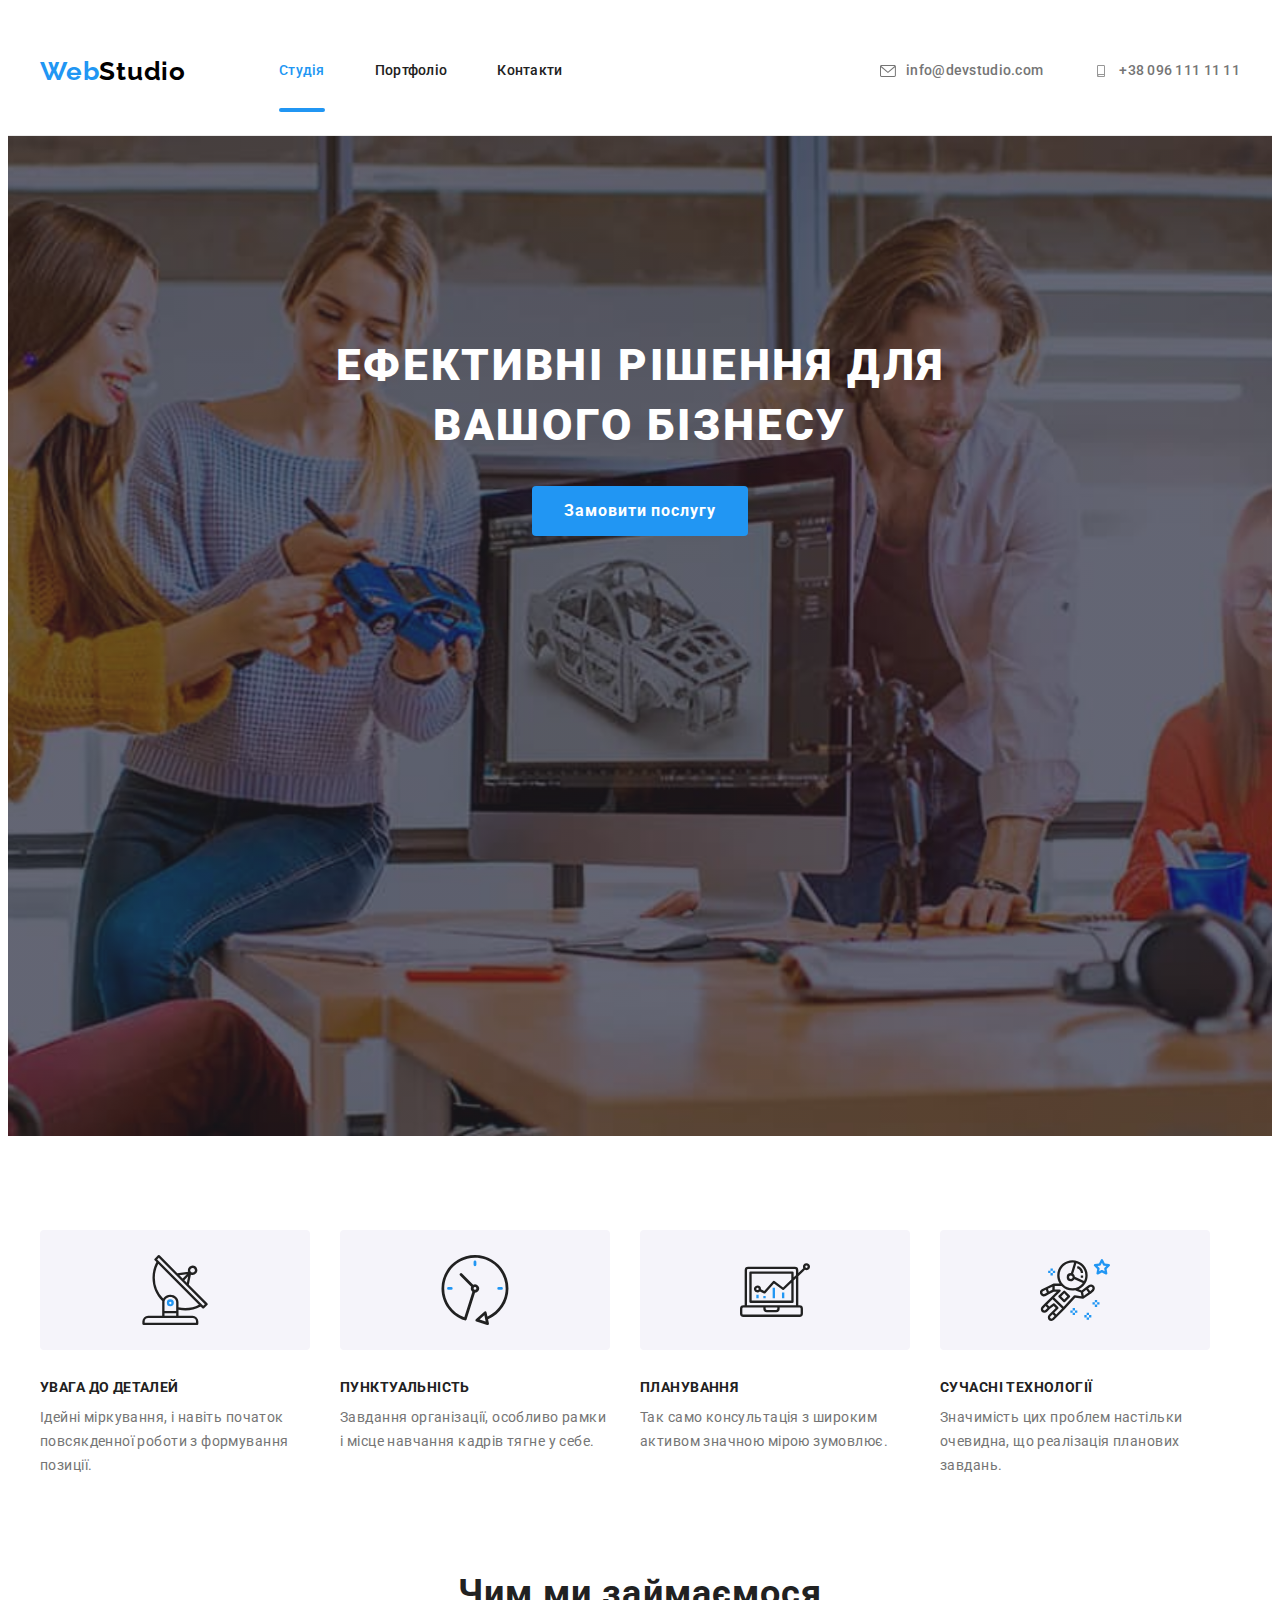
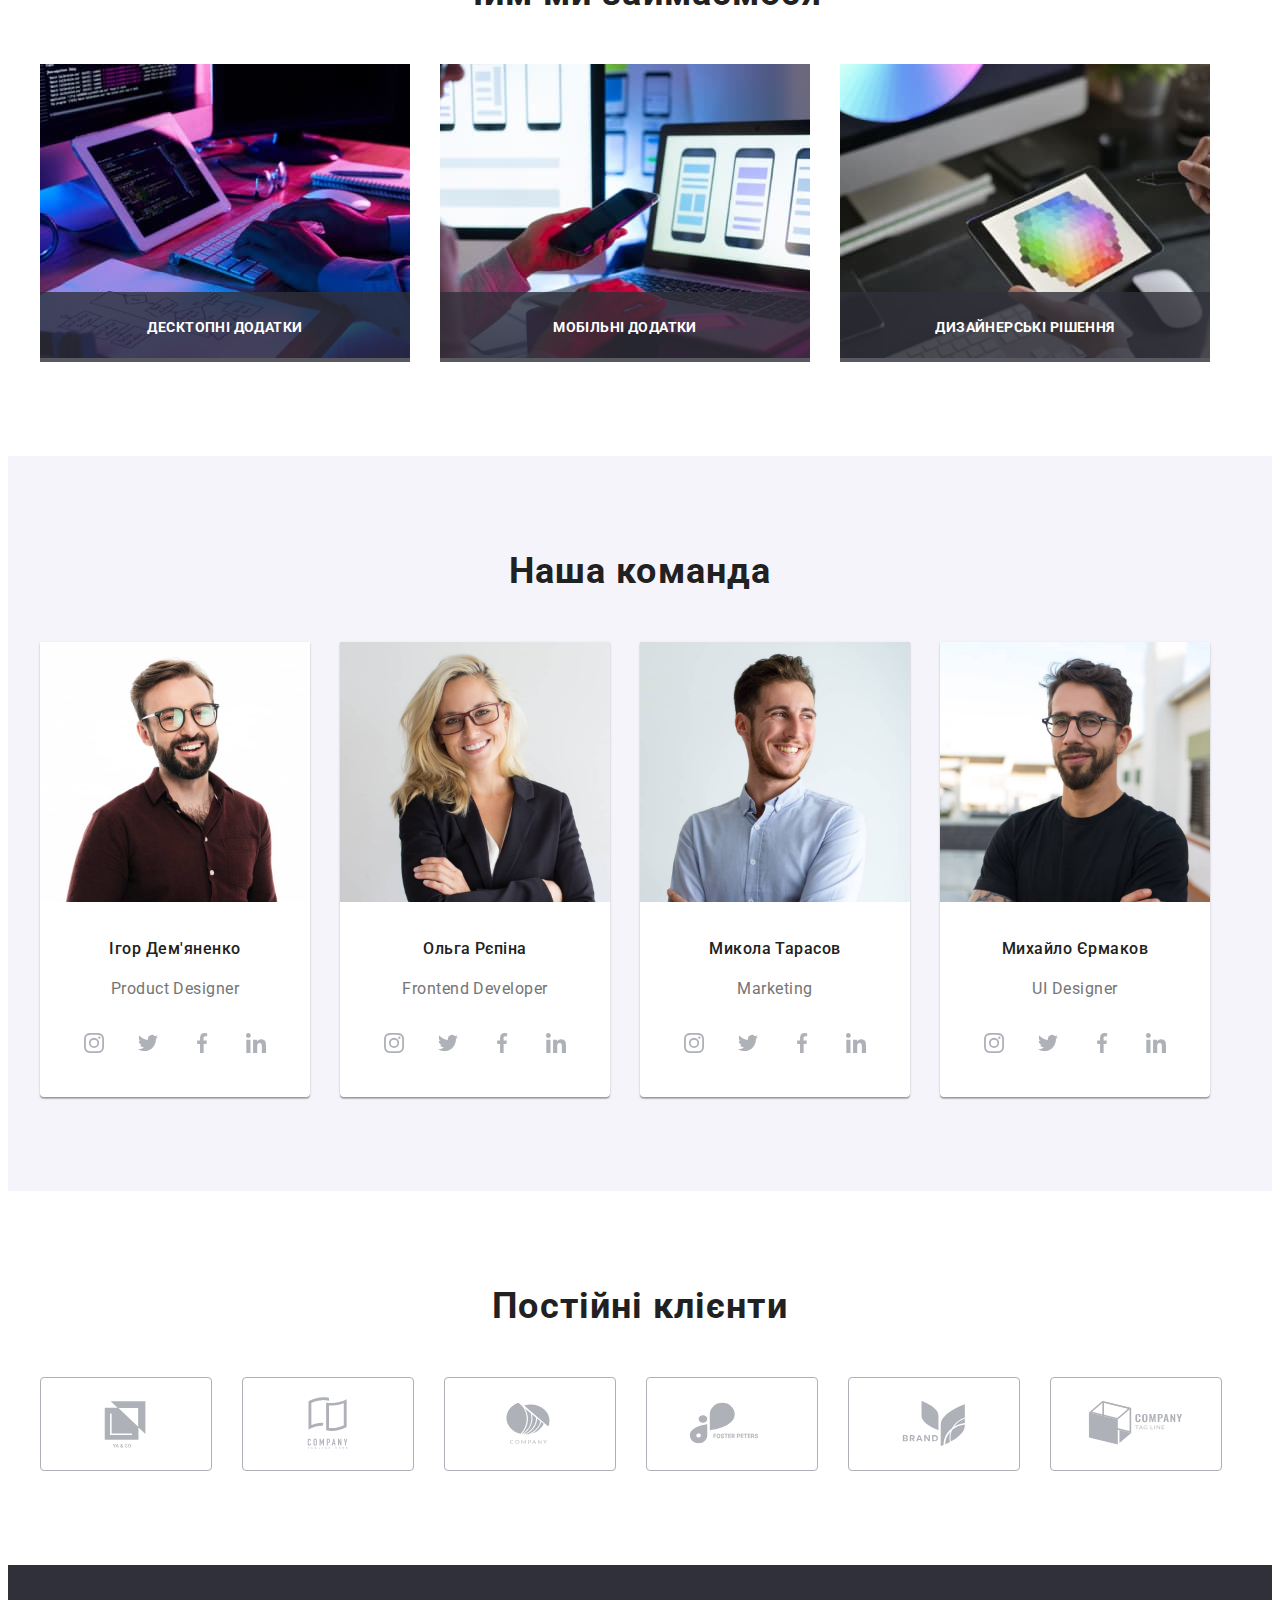
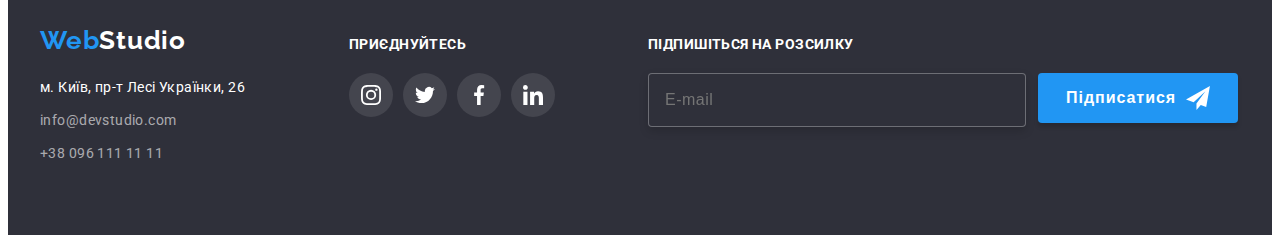
==== commit 390d5076: "_address.scss" ====
--- a/index.html
+++ b/index.html
@@ -65,7 +65,7 @@
       <!----------------------------------------------- hero ------------------->
       <section class="hero">
         <div class="conteiner">
-          <h1 class="hero__title">Ефективні рішення для вашого бізнесу</h1>
+          <h1 class="title--hero">Ефективні рішення для вашого бізнесу</h1>
           <button type="button" class="btn__hero btn" data-modal-open>
             Замовити послугу
           </button>
@@ -82,8 +82,8 @@
                   <use href="./images/icons.svg#icon-benefits-1"></use>
                 </svg>
               </div>
-              <h3 class="benefits-title">Увага до деталей</h3>
-              <p class="benefits-after-title">
+              <h3 class="title__subtitle--benefits">Увага до деталей</h3>
+              <p class="title__text--benefits">
                 Ідейні міркування, і навіть початок повсякденної роботи з
                 формування позиції.
               </p>
@@ -94,8 +94,8 @@
                   <use href="./images/icons.svg#icon-benefits-2"></use>
                 </svg>
               </div>
-              <h3 class="benefits-title">Пунктуальність</h3>
-              <p class="benefits-after-title">
+              <h3 class="title__subtitle--benefits">Пунктуальність</h3>
+              <p class="title__text--benefits">
                 Завдання організації, особливо рамки і місце навчання кадрів
                 тягне у себе.
               </p>
@@ -106,8 +106,8 @@
                   <use href="./images/icons.svg#icon-benefits-3"></use>
                 </svg>
               </div>
-              <h3 class="benefits-title">Планування</h3>
-              <p class="benefits-after-title">
+              <h3 class="title__subtitle--benefits">Планування</h3>
+              <p class="title__text--benefits">
                 Так само консультація з широким активом значною мірою зумовлює.
               </p>
             </li>
@@ -117,8 +117,8 @@
                   <use href="./images/icons.svg#icon-benefits-4"></use>
                 </svg>
               </div>
-              <h3 class="benefits-title">Сучасні технології</h3>
-              <p class="benefits-after-title">
+              <h3 class="title__subtitle--benefits">Сучасні технології</h3>
+              <p class="title__text--benefits">
                 Значимість цих проблем настільки очевидна, що реалізація
                 планових завдань.
               </p>
@@ -127,39 +127,39 @@
         </div>
       </section>
       <!---------------------------------------------- aktiviti ---------------->
-      <section class="aktiviti section">
+      <section class="aktivitis section">
         <div class="conteiner">
-          <h2 class="aktiviti__title title">Чим ми займаємося</h2>
-          <ul class="aktiviti__list list">
-            <li class="aktiviti__item">
+          <h2 class="aktivitis__title title">Чим ми займаємося</h2>
+          <ul class="aktivitis__list list">
+            <li class="aktivitis__item">
               <img
                 src="./images/img-1.jpg"
                 alt="стратегія"
                 width="370"
                 height="294"
-                class="aktiviti__img"
-              />
-              <h3 class="aktiviti-after-title">Десктопні додатки</h3>
-            </li>
-            <li class="aktiviti__item">
+                class="aktivitis__img"
+              />
+              <h3 class="title__subtitle--aktivitis">Десктопні додатки</h3>
+            </li>
+            <li class="aktivitis__item">
               <img
                 src="./images/img-2.jpg"
                 alt="програмування"
                 width="370"
                 height="294"
-                class="aktiviti__img"
-              />
-              <h3 class="aktiviti-after-title">Мобільні додатки</h3>
-            </li>
-            <li class="aktiviti__item">
+                class="aktivitis__img"
+              />
+              <h3 class="title__subtitle--aktivitis">Мобільні додатки</h3>
+            </li>
+            <li class="aktivitis__item">
               <img
                 src="./images/img-3.jpg"
                 alt="дизайн"
                 width="370"
                 height="294"
-                class="aktiviti__img"
-              />
-              <h3 class="aktiviti-after-title">Дизайнерські рішення</h3>
+                class="aktivitis__img"
+              />
+              <h3 class="title__subtitle--aktivitis">Дизайнерські рішення</h3>
             </li>
           </ul>
         </div>
@@ -389,23 +389,23 @@
             >Web<span class="logo logo--white">Studio</span></a
           >
           <address class="address">
-            <ul class="footer-list list">
-              <li class="footer-item">
+            <ul class="address__list list">
+              <li class="address__item">
                 <a
                   href="https://goo.gl/maps/eV7K1DGfb44Niiet6"
                   target="_blank"
                   rel="noopener noreferrer"
-                  class="footer-address link"
+                  class="address__link--map link"
                   >м. Київ, пр-т Лесі Українки, 26</a
                 >
               </li>
-              <li class="footer-item">
-                <a href="malto:info@devstudio.com" class="footer__contacts link"
+              <li class="address__item">
+                <a href="malto:info@devstudio.com" class="address__link--contacts link"
                   >info@devstudio.com</a
                 >
               </li>
-              <li class="footer-item">
-                <a href="tel:+380961111111" class="footer__contacts link"
+              <li class="address__item">
+                <a href="tel:+380961111111" class="address__link--contacts link"
                   >+38 096 111 11 11</a
                 >
               </li>
--- a/css/main.min.css
+++ b/css/main.min.css
@@ -1 +1 @@
-p,h1,h2,h3,h4,h5,h6{margin:0}address{font-style:normal}ul{list-style:none;padding:0;margin:0}:root{--head-color: #212121;--text-color: #757575;--accent-color: #2196f3;--background-color: #2f303a;--main-light-color: #ffffff;--main-dark-color: #000000;--secondary-bgr-color: #f5f4fa;--border-color: #eeeeee;--secondary-border-color: #ececec;--block-margin: 30px;--section-margin: 94px;--svg-baza-color: #afb1b8}body{font-family:"Roboto",sans-serif;color:var(--head-color)}.list{list-style:none;padding:0;margin:0}.link{text-decoration:none;display:block}.section{padding-top:94px;padding-bottom:94px}.visually-hidden{position:absolute;white-space:nowrap;width:1px;height:1px;overflow:hidden;border:0;padding:0;clip:rect(0 0 0 0);-webkit-clip-path:inset(50%);clip-path:inset(50%);margin:-1px}.heder{background-color:var(--main-light-color);border-bottom:1px solid var(--secondary-border-color)}.heder .header__conteiner{display:-webkit-box;display:-ms-flexbox;display:flex;-webkit-box-align:center;-ms-flex-align:center;align-items:center}.heder__nav{display:-webkit-box;display:-ms-flexbox;display:flex;-webkit-box-align:center;-ms-flex-align:center;align-items:center}.heder__list{display:-webkit-box;display:-ms-flexbox;display:flex;margin-left:auto;-webkit-column-gap:50px;-moz-column-gap:50px;column-gap:50px}.heder__item{position:relative}.heder__link{font-weight:500;font-size:14px;line-height:1.14;letter-spacing:.02em;color:var(--head-color);-webkit-transition:color 250ms cubic-bezier(0.4, 0, 0.2, 1);transition:color 250ms cubic-bezier(0.4, 0, 0.2, 1);cursor:pointer;padding:32px 0}.heder__link:hover,.heder__link:focus{color:var(--accent-color)}.heder__contacts{font-weight:500;font-size:14px;line-height:1.14;letter-spacing:.02em;color:var(--text-color);display:-webkit-box;display:-ms-flexbox;display:flex;cursor:pointer;-webkit-box-align:center;-ms-flex-align:center;align-items:center;-webkit-transition:color 250ms cubic-bezier(0.4, 0, 0.2, 1);transition:color 250ms cubic-bezier(0.4, 0, 0.2, 1);padding:32px 0}.heder__contacts:hover,.heder__contacts:focus{color:var(--accent-color)}.heder__email--icon,.heder__tel--icon{fill:currentColor;-webkit-box-align:center;-ms-flex-align:center;align-items:center;margin-right:10px}a.heder__studia,a.heder__portfolio{color:var(--accent-color)}a.heder__studia::after,a.heder__portfolio::after{content:"";width:100%;height:4px;background:var(--accent-color);border-radius:2px;display:block;bottom:-1px;left:0;position:absolute}.hero{padding-top:200px;padding-bottom:200px;background-color:var(--background-color);text-align:center;max-width:1600px;height:600px;margin-left:auto;margin-right:auto;background-image:-webkit-gradient(linear, left top, left bottom, from(rgba(47, 48, 58, 0.4)), to(rgba(47, 48, 58, 0.4))),url("../images/Img-hero.jpg");background-image:linear-gradient(rgba(47, 48, 58, 0.4), rgba(47, 48, 58, 0.4)),url("../images/Img-hero.jpg");background-repeat:no-repeat;background-position:center;background-size:cover}.benefits-list{display:-webkit-box;display:-ms-flexbox;display:flex;margin-left:auto;-webkit-column-gap:30px;-moz-column-gap:30px;column-gap:30px}.benefits-item{width:270px}.benefits-icons{width:270px;height:120px;background-color:#f5f4fa;border-radius:4px;margin-bottom:30px;display:-webkit-box;display:-ms-flexbox;display:flex;-webkit-box-align:center;-ms-flex-align:center;align-items:center;-webkit-box-pack:center;-ms-flex-pack:center;justify-content:center}.img{display:block;min-width:100%;height:auto}.benefits-title{font-weight:700;font-size:14px;line-height:1.14;letter-spacing:.03em;text-transform:uppercase;margin-bottom:10px}.benefits-after-title{font-size:14px;line-height:1.71;letter-spacing:.03em;color:var(--text-color)}.aktiviti{padding-top:0}.aktiviti__list{display:-webkit-box;display:-ms-flexbox;display:flex;margin-left:auto;-webkit-column-gap:30px;-moz-column-gap:30px;column-gap:30px}.aktiviti__item{position:relative}.aktiviti-after-title{position:absolute;bottom:0;left:auto;width:100%;height:70px;font-weight:700;font-size:14px;line-height:1.1428571429;text-align:center;letter-spacing:.03em;text-transform:uppercase;color:var(--main-light-color);background:rgba(47,48,58,.8);display:-webkit-box;display:-ms-flexbox;display:flex;-webkit-box-align:center;-ms-flex-align:center;align-items:center;-webkit-box-pack:center;-ms-flex-pack:center;justify-content:center}.team{background-color:var(--secondary-bgr-color)}.team__list{display:-webkit-box;display:-ms-flexbox;display:flex;margin-left:auto;-webkit-column-gap:30px;-moz-column-gap:30px;column-gap:30px}.team__item{background-color:var(--main-light-color);-webkit-box-shadow:0px 1px 3px rgba(0,0,0,.12),0px 1px 1px rgba(0,0,0,.14),0px 2px 1px rgba(0,0,0,.2);box-shadow:0px 1px 3px rgba(0,0,0,.12),0px 1px 1px rgba(0,0,0,.14),0px 2px 1px rgba(0,0,0,.2);border-radius:0px 0px 4px 4px}.team__name{padding:32px 30px}.team__people{font-weight:500;font-size:16px;line-height:1.9;text-align:center;letter-spacing:.03em;margin-bottom:10px}.team__specialist{font-size:16px;line-height:1.9;text-align:center;letter-spacing:.03em;color:var(--text-color);margin-bottom:16px}.customers__link{width:170px;height:92px;background-color:rgba(0,0,0,0);border:1px solid var(--svg-baza-color);border-radius:4px;display:-webkit-box;display:-ms-flexbox;display:flex;-webkit-box-align:center;-ms-flex-align:center;align-items:center;-webkit-box-pack:center;-ms-flex-pack:center;justify-content:center;color:var(--svg-baza-color);-webkit-transition:color 250ms cubic-bezier(0.4, 0, 0.2, 1),border-color 250ms cubic-bezier(0.4, 0, 0.2, 1);transition:color 250ms cubic-bezier(0.4, 0, 0.2, 1),border-color 250ms cubic-bezier(0.4, 0, 0.2, 1)}.customers__link:hover,.customers__link:focus{border-color:var(--accent-color);color:var(--accent-color)}.customers__logo--icon{fill:currentColor;width:106px;height:60px}.customers__list{display:-webkit-box;display:-ms-flexbox;display:flex;-webkit-column-gap:30px;-moz-column-gap:30px;column-gap:30px}.customers__item{width:calc((100% - 150px)/6)}.footer{background-color:var(--background-color);padding-top:60px;padding-bottom:60px}.footer__conteiner{display:-webkit-box;display:-ms-flexbox;display:flex;-webkit-box-align:baseline;-ms-flex-align:baseline;align-items:baseline}.footer__wrap--contacts{margin-right:70px}.footer__wrap--social{display:block;height:80px;-webkit-box-pack:center;-ms-flex-pack:center;justify-content:center;margin-right:93px}.footer__wrap--subscriptipon{display:block;-webkit-box-pack:center;-ms-flex-pack:center;justify-content:center;-webkit-box-align:center;-ms-flex-align:center;align-items:center}.address{margin-top:20px}.footer-item{margin-bottom:9px}.footer-item:last-child{margin-bottom:0px}.footer-address{font-size:14px;line-height:1.71;letter-spacing:.03em;color:var(--main-light-color);-webkit-transition:color 250ms cubic-bezier(0.4, 0, 0.2, 1);transition:color 250ms cubic-bezier(0.4, 0, 0.2, 1)}.footer-address:hover,.footer-address:focus{color:var(--accent-color)}.footer__contacts{font-weight:400;font-size:14px;line-height:1.71;letter-spacing:.03em;color:rgba(255,255,255,.6);margin-bottom:9px;-webkit-transition:color 250ms cubic-bezier(0.4, 0, 0.2, 1);transition:color 250ms cubic-bezier(0.4, 0, 0.2, 1)}.footer__contacts:hover,.footer__contacts:focus{color:var(--accent-color)}.footer-call{font-weight:700;font-size:14px;line-height:1.14;letter-spacing:.03em;text-transform:uppercase;color:#fff}.footer-form{display:-webkit-box;display:-ms-flexbox;display:flex;margin-top:20px}.subscriptipon-text{font-weight:700;font-size:14px;line-height:1.1428571429;letter-spacing:.03em;text-transform:uppercase;color:var(--main-light-color)}.subscriptipon-input{width:358px;height:50px;font-size:16px;line-height:1.25;display:-webkit-box;display:-ms-flexbox;display:flex;-webkit-box-align:center;-ms-flex-align:center;align-items:center;letter-spacing:.03em;color:rgba(255,255,255,.6);border:1px solid rgba(255,255,255,.3);-webkit-filter:drop-shadow(0px 4px 4px rgba(0, 0, 0, 0.15));filter:drop-shadow(0px 4px 4px rgba(0, 0, 0, 0.15));border-radius:4px;outline:rgba(0,0,0,0);background:#2f303a;margin-right:12px;padding-left:16px}.subscriptipon-input placeholder{font-size:16px;line-height:1.25;display:-webkit-box;display:-ms-flexbox;display:flex;-webkit-box-align:center;-ms-flex-align:center;align-items:center;letter-spacing:.03em;color:rgba(255,255,255,.6)}.subscriptipon-input:hover,.subscriptipon-input:focus{border-color:var(--accent-color)}.subscriptipon-btn{display:-webkit-box;display:-ms-flexbox;display:flex;width:200px;height:50px;background:#2196f3;-webkit-box-shadow:0px 4px 4px rgba(0,0,0,.15);box-shadow:0px 4px 4px rgba(0,0,0,.15);border-radius:4px;border:rgba(0,0,0,0);font-weight:700;font-size:16px;line-height:1.88;-webkit-box-pack:center;-ms-flex-pack:center;justify-content:center;-webkit-box-align:center;-ms-flex-align:center;align-items:center;text-align:center;letter-spacing:.06em;color:#fff;padding:10px 28px}.icon-send{right:28px;margin-left:10px}.portfolio-gallery{background-color:var(--secondary-bgr-color)}.portfolio-list{background-color:var(--main-light-color);display:-webkit-box;display:-ms-flexbox;display:flex;-ms-flex-wrap:wrap;flex-wrap:wrap;gap:30px}.batton-list{display:-webkit-box;display:-ms-flexbox;display:flex;-webkit-box-pack:center;-ms-flex-pack:center;justify-content:center;margin-bottom:50px;-webkit-column-gap:8px;-moz-column-gap:8px;column-gap:8px}.portfolio-item{width:calc((100% - 60px)/3)}.portfolio-item:hover .portfolio-title-overlay{-webkit-transform:translateY(0);transform:translateY(0)}.portfolio-link{-webkit-transition:-webkit-box-shadow 250ms cubic-bezier(0.4, 0, 0.2, 1);transition:-webkit-box-shadow 250ms cubic-bezier(0.4, 0, 0.2, 1);transition:box-shadow 250ms cubic-bezier(0.4, 0, 0.2, 1);transition:box-shadow 250ms cubic-bezier(0.4, 0, 0.2, 1), -webkit-box-shadow 250ms cubic-bezier(0.4, 0, 0.2, 1)}.portfolio-link:hover,.portfolio-link:focus{-webkit-box-shadow:0px 1px 1px rgba(0,0,0,.12),0px 4px 4px rgba(0,0,0,.06),1px 4px 6px rgba(0,0,0,.16);box-shadow:0px 1px 1px rgba(0,0,0,.12),0px 4px 4px rgba(0,0,0,.06),1px 4px 6px rgba(0,0,0,.16)}.portfolio-text{padding:20px 24px;border-top:rgba(0,0,0,0);border:1px solid var(--border-color)}.portfolio-top-wrap{position:relative;overflow:hidden}.portfolio-title-overlay{position:absolute;top:0;left:0;padding:63px 24px;height:100%;font-size:18px;line-height:1.56;letter-spacing:.03em;color:var(--main-light-color);background:rgba(33,150,243,.9);-webkit-transform:translateY(100%);transform:translateY(100%);-webkit-transition:-webkit-transform 250ms cubic-bezier(0.4, 0, 0.2, 1);transition:-webkit-transform 250ms cubic-bezier(0.4, 0, 0.2, 1);transition:transform 250ms cubic-bezier(0.4, 0, 0.2, 1);transition:transform 250ms cubic-bezier(0.4, 0, 0.2, 1), -webkit-transform 250ms cubic-bezier(0.4, 0, 0.2, 1)}.portfolio-title{font-weight:700;font-size:18px;line-height:2;letter-spacing:.06em;color:var(--head-color);margin-bottom:4px}.portfolio-after-title{font-size:16px;line-height:1.88;letter-spacing:.03em;color:var(--text-color)}.visually-hidden{margin-bottom:4px}.conteiner{width:1200px;padding-left:15px;padding-right:15px;margin:0 auto}.hero__title{font-weight:900;font-size:44px;line-height:1.36;text-align:center;letter-spacing:.06em;text-transform:uppercase;color:var(--main-light-color);margin-left:auto;margin-right:auto;max-width:696px;margin-bottom:30px}.title{font-weight:700;font-size:36px;line-height:1.17;text-align:center;letter-spacing:.03em;margin-bottom:50px}.btn__hero{padding:10px 32px;border-radius:4px;display:block;font-family:inherit;font-weight:700;font-size:16px;line-height:1.89;-webkit-box-align:center;-ms-flex-align:center;align-items:center;text-align:center;letter-spacing:.06em;color:var(--main-light-color);background-color:var(--accent-color);min-width:216px;border:rgba(0,0,0,0);cursor:pointer;margin:0px auto;-webkit-transition:color 250ms cubic-bezier(0.4, 0, 0.2, 1);transition:color 250ms cubic-bezier(0.4, 0, 0.2, 1)}.btn__hero:hover,.btn__hero:focus{background-color:#188ce8}.btn__portfolio{padding:6px 22px;border-radius:4px;border:0px;display:inline-block;font-family:inherit;font-weight:500;font-size:16px;line-height:1.62;text-align:center;letter-spacing:.03em;color:var(--head-color);background-color:var(--secondary-bgr-color);border-radius:4px;-webkit-transition:color 250ms cubic-bezier(0.4, 0, 0.2, 1),background-color 250ms cubic-bezier(0.4, 0, 0.2, 1),-webkit-box-shadow 250ms cubic-bezier(0.4, 0, 0.2, 1);transition:color 250ms cubic-bezier(0.4, 0, 0.2, 1),background-color 250ms cubic-bezier(0.4, 0, 0.2, 1),-webkit-box-shadow 250ms cubic-bezier(0.4, 0, 0.2, 1);transition:color 250ms cubic-bezier(0.4, 0, 0.2, 1),background-color 250ms cubic-bezier(0.4, 0, 0.2, 1),box-shadow 250ms cubic-bezier(0.4, 0, 0.2, 1);transition:color 250ms cubic-bezier(0.4, 0, 0.2, 1),background-color 250ms cubic-bezier(0.4, 0, 0.2, 1),box-shadow 250ms cubic-bezier(0.4, 0, 0.2, 1),-webkit-box-shadow 250ms cubic-bezier(0.4, 0, 0.2, 1);cursor:pointer}.btn__portfolio:hover,.btn__portfolio:focus{color:var(--main-light-color);background-color:var(--accent-color);-webkit-box-shadow:0px 3px 1px rgba(0,0,0,.1),0px 1px 2px rgba(0,0,0,.08),0px 2px 2px rgba(0,0,0,.12);box-shadow:0px 3px 1px rgba(0,0,0,.1),0px 1px 2px rgba(0,0,0,.08),0px 2px 2px rgba(0,0,0,.12)}.btn__form{font-family:inherit;font-weight:700;font-size:16px;line-height:1.88px;display:-webkit-box;display:-ms-flexbox;display:flex;text-align:center;letter-spacing:.06em;color:#fff;-webkit-box-align:center;-ms-flex-align:center;align-items:center;-webkit-box-pack:center;-ms-flex-pack:center;justify-content:center;min-width:200px;height:50px;margin:0px auto;background:#2196f3;-webkit-box-shadow:0px 4px 4px rgba(0,0,0,.15);box-shadow:0px 4px 4px rgba(0,0,0,.15);border-radius:4px;border:rgba(0,0,0,0);cursor:pointer;margin-right:auto;margin-bottom:0px}.backdrop{position:fixed;top:0;left:0;width:100%;height:100%;background-color:rgba(0,0,0,.2);-webkit-transition:opacity 500ms linear,visibility 500ms;transition:opacity 500ms linear,visibility 500ms}.modal{position:absolute;top:50%;left:50%;width:528px;min-height:581px;background:#fff;-webkit-box-shadow:0px 1px 3px rgba(0,0,0,.12),0px 1px 1px rgba(0,0,0,.14),0px 2px 1px rgba(0,0,0,.2);box-shadow:0px 1px 3px rgba(0,0,0,.12),0px 1px 1px rgba(0,0,0,.14),0px 2px 1px rgba(0,0,0,.2);border-radius:4px;padding:40px;-webkit-transform:translate(-50%, -50%) scale(1);transform:translate(-50%, -50%) scale(1);-webkit-transition:-webkit-transform 300ms linear;transition:-webkit-transform 300ms linear;transition:transform 300ms linear;transition:transform 300ms linear, -webkit-transform 300ms linear}.backdrop.is-hidden .modal{-webkit-transform:scale(0);transform:scale(0)}.modal-close-btn{position:absolute;top:8px;right:8px;width:30px;height:30px;background:#fff;border:1px solid rgba(0,0,0,.1);border-radius:50%;display:-webkit-box;display:-ms-flexbox;display:flex;-webkit-box-align:center;-ms-flex-align:center;align-items:center;-webkit-box-pack:center;-ms-flex-pack:center;justify-content:center;-webkit-transition:fill 250ms cubic-bezier(0.4, 0, 0.2, 1);transition:fill 250ms cubic-bezier(0.4, 0, 0.2, 1);cursor:pointer}.modal-close-btn:hover,.modal-close-btn:focus+.modal-btn-icon{fill:var(--accent-color)}.is-hidden{opacity:0;visibility:hidden;pointer-events:none}.modal-form{position:relative}.modal-title{font-weight:700;font-size:20px;line-height:1.15;text-align:center;letter-spacing:.03em;color:var(--head-color);margin-bottom:12px}.form-input{width:100%;height:40px;border:1px solid rgba(33,33,33,.2);border-radius:4px;padding-left:42px;cursor:pointer;-webkit-transition:border-color 250ms cubic-bezier(0.4, 0, 0.2, 1);transition:border-color 250ms cubic-bezier(0.4, 0, 0.2, 1);outline:rgba(0,0,0,0)}.form-input:focus{border-color:var(--accent-color)}.form-fild{margin-bottom:10px}.form-fild:nth-child(4){margin-bottom:20px}.form-fild:nth-child(5){margin-bottom:30px}.input-wrap{position:relative;margin-top:4px}.form-title{display:block;font-size:12px;line-height:1.1666666667;letter-spacing:.01em;color:var(--text-color)}.form-icon{position:absolute;left:15px;top:50%;-webkit-transform:translateY(-50%);transform:translateY(-50%)}.form-input:focus+.form-icon{fill:var(--accent-color)}.form-comment{display:block;font-size:12px;line-height:1.1666666667;letter-spacing:.01em;color:rgba(117,117,117,.5);width:100%;height:120px;border:1px solid rgba(33,33,33,.2);border-radius:4px;resize:none;padding:16px 12px;margin-top:4px}.form-checkbox{display:-webkit-box;display:-ms-flexbox;display:flex;-webkit-box-pack:center;-ms-flex-pack:center;justify-content:center;-webkit-box-align:center;-ms-flex-align:center;align-items:center}.check-icon{fill:rgba(0,0,0,0);-webkit-transition:fill 250ms cubic-bezier(0.4, 0, 0.2, 1);transition:fill 250ms cubic-bezier(0.4, 0, 0.2, 1)}.check-text{font-size:14px;line-height:1,71;letter-spacing:.03em;color:#757575;display:-webkit-box;display:-ms-flexbox;display:flex;-webkit-box-pack:center;-ms-flex-pack:center;justify-content:center;-webkit-box-align:center;-ms-flex-align:center;align-items:center}.form-checkbox:checked+.check-text span{background-color:var(--accent-color);border-color:var(--accent-color)}.form-checkbox:focus+.check-text span{border-color:var(--accent-color)}.check-text span{width:16px;height:15px;border:2px solid var(--head-color);border-radius:3pt;-webkit-box-align:center;-ms-flex-align:center;align-items:center;-webkit-box-pack:center;-ms-flex-pack:center;justify-content:center;margin-right:8px;display:-webkit-box;display:-ms-flexbox;display:flex;-webkit-transition:background-color 250ms cubic-bezier(0.4, 0, 0.2, 1),border-color 250ms cubic-bezier(0.4, 0, 0.2, 1);transition:background-color 250ms cubic-bezier(0.4, 0, 0.2, 1),border-color 250ms cubic-bezier(0.4, 0, 0.2, 1)}.check-terms{text-decoration:underline;color:#2196f3}.logo{font-family:"Raleway";font-weight:700;font-size:26px;line-height:1.19;letter-spacing:.03em}.logo--blu{color:var(--accent-color);display:-webkit-box;display:-ms-flexbox;display:flex;-webkit-box-align:center;-ms-flex-align:center;align-items:center;margin-right:93px}.logo--dark{color:var(--main-dark-color)}.logo--white{color:var(--main-light-color)}.logo__header{padding-top:24px;padding-bottom:24px}.social__list--team{display:-webkit-box;display:-ms-flexbox;display:flex;-webkit-box-pack:center;-ms-flex-pack:center;justify-content:center;gap:10px}.social__link--team{width:44px;height:44px;border-radius:50%;background-color:var(--main-light-color);display:-webkit-box;display:-ms-flexbox;display:flex;-webkit-box-align:center;-ms-flex-align:center;align-items:center;-webkit-box-pack:center;-ms-flex-pack:center;justify-content:center;color:var(--svg-baza-color);-webkit-transition:color 250ms cubic-bezier(0.4, 0, 0.2, 1),background-color 250ms cubic-bezier(0.4, 0, 0.2, 1);transition:color 250ms cubic-bezier(0.4, 0, 0.2, 1),background-color 250ms cubic-bezier(0.4, 0, 0.2, 1)}.social__link--team:hover,.social__link--team:focus{background-color:var(--accent-color);color:var(--main-light-color)}.social__icon--team{fill:currentColor;-webkit-transition:fill 250ms cubic-bezier(0.4, 0, 0.2, 1);transition:fill 250ms cubic-bezier(0.4, 0, 0.2, 1)}.social__list--footer{display:-webkit-box;display:-ms-flexbox;display:flex;-webkit-box-pack:center;-ms-flex-pack:center;justify-content:center;gap:10px;margin-top:20px}.social__link--footer{width:44px;height:44px;border-radius:50%;background-color:rgba(255,255,255,.1);display:-webkit-box;display:-ms-flexbox;display:flex;-webkit-box-align:center;-ms-flex-align:center;align-items:center;-webkit-box-pack:center;-ms-flex-pack:center;justify-content:center;color:var(--main-light-color);-webkit-transition:color 250ms cubic-bezier(0.4, 0, 0.2, 1),background-color 250ms cubic-bezier(0.4, 0, 0.2, 1);transition:color 250ms cubic-bezier(0.4, 0, 0.2, 1),background-color 250ms cubic-bezier(0.4, 0, 0.2, 1)}.social__link--footer:hover,.social__link--footer:focus{background-color:var(--accent-color);color:var(--main-light-color)}.social__icon--footer{fill:currentColor}/*# sourceMappingURL=main.min.css.map */+p,h1,h2,h3,h4,h5,h6{margin:0}address{font-style:normal}ul{list-style:none;padding:0;margin:0}:root{--head-color: #212121;--text-color: #757575;--accent-color: #2196f3;--background-color: #2f303a;--main-light-color: #ffffff;--main-dark-color: #000000;--secondary-bgr-color: #f5f4fa;--border-color: #eeeeee;--secondary-border-color: #ececec;--block-margin: 30px;--section-margin: 94px;--svg-baza-color: #afb1b8}body{font-family:"Roboto",sans-serif;color:var(--head-color)}.list{list-style:none;padding:0;margin:0}.link{text-decoration:none;display:block}.section{padding-top:94px;padding-bottom:94px}.img{display:block;min-width:100%;height:auto}.visually-hidden{position:absolute;white-space:nowrap;width:1px;height:1px;overflow:hidden;border:0;padding:0;clip:rect(0 0 0 0);-webkit-clip-path:inset(50%);clip-path:inset(50%);margin:-1px}.heder{background-color:var(--main-light-color);border-bottom:1px solid var(--secondary-border-color)}.heder .header__conteiner{display:-webkit-box;display:-ms-flexbox;display:flex;-webkit-box-align:center;-ms-flex-align:center;align-items:center}.heder__nav{display:-webkit-box;display:-ms-flexbox;display:flex;-webkit-box-align:center;-ms-flex-align:center;align-items:center}.heder__list{display:-webkit-box;display:-ms-flexbox;display:flex;margin-left:auto;-webkit-column-gap:50px;-moz-column-gap:50px;column-gap:50px}.heder__item{position:relative}.heder__link{font-weight:500;font-size:14px;line-height:1.14;letter-spacing:.02em;color:var(--head-color);-webkit-transition:color 250ms cubic-bezier(0.4, 0, 0.2, 1);transition:color 250ms cubic-bezier(0.4, 0, 0.2, 1);cursor:pointer;padding:32px 0}.heder__link:hover,.heder__link:focus{color:var(--accent-color)}.heder__contacts{font-weight:500;font-size:14px;line-height:1.14;letter-spacing:.02em;color:var(--text-color);display:-webkit-box;display:-ms-flexbox;display:flex;cursor:pointer;-webkit-box-align:center;-ms-flex-align:center;align-items:center;-webkit-transition:color 250ms cubic-bezier(0.4, 0, 0.2, 1);transition:color 250ms cubic-bezier(0.4, 0, 0.2, 1);padding:32px 0}.heder__contacts:hover,.heder__contacts:focus{color:var(--accent-color)}.heder__email--icon,.heder__tel--icon{fill:currentColor;-webkit-box-align:center;-ms-flex-align:center;align-items:center;margin-right:10px}a.heder__studia,a.heder__portfolio{color:var(--accent-color)}a.heder__studia::after,a.heder__portfolio::after{content:"";width:100%;height:4px;background:var(--accent-color);border-radius:2px;display:block;bottom:-1px;left:0;position:absolute}.hero{padding-top:200px;padding-bottom:200px;background-color:var(--background-color);text-align:center;max-width:1600px;height:600px;margin-left:auto;margin-right:auto;background-image:-webkit-gradient(linear, left top, left bottom, from(rgba(47, 48, 58, 0.4)), to(rgba(47, 48, 58, 0.4))),url("../images/Img-hero.jpg");background-image:linear-gradient(rgba(47, 48, 58, 0.4), rgba(47, 48, 58, 0.4)),url("../images/Img-hero.jpg");background-repeat:no-repeat;background-position:center;background-size:cover}.benefits-list{display:-webkit-box;display:-ms-flexbox;display:flex;margin-left:auto;-webkit-column-gap:30px;-moz-column-gap:30px;column-gap:30px}.benefits-item{width:270px}.benefits-icons{width:270px;height:120px;background-color:#f5f4fa;border-radius:4px;margin-bottom:30px;display:-webkit-box;display:-ms-flexbox;display:flex;-webkit-box-align:center;-ms-flex-align:center;align-items:center;-webkit-box-pack:center;-ms-flex-pack:center;justify-content:center}.aktivitis{padding-top:0}.aktivitis__list{display:-webkit-box;display:-ms-flexbox;display:flex;margin-left:auto;-webkit-column-gap:30px;-moz-column-gap:30px;column-gap:30px}.aktivitis__item{position:relative}.team{background-color:var(--secondary-bgr-color)}.team__list{display:-webkit-box;display:-ms-flexbox;display:flex;margin-left:auto;-webkit-column-gap:30px;-moz-column-gap:30px;column-gap:30px}.team__item{background-color:var(--main-light-color);-webkit-box-shadow:0px 1px 3px rgba(0,0,0,.12),0px 1px 1px rgba(0,0,0,.14),0px 2px 1px rgba(0,0,0,.2);box-shadow:0px 1px 3px rgba(0,0,0,.12),0px 1px 1px rgba(0,0,0,.14),0px 2px 1px rgba(0,0,0,.2);border-radius:0px 0px 4px 4px}.team__name{padding:32px 30px}.team__people{font-weight:500;font-size:16px;line-height:1.9;text-align:center;letter-spacing:.03em;margin-bottom:10px}.team__specialist{font-size:16px;line-height:1.9;text-align:center;letter-spacing:.03em;color:var(--text-color);margin-bottom:16px}.customers__link{width:170px;height:92px;background-color:rgba(0,0,0,0);border:1px solid var(--svg-baza-color);border-radius:4px;display:-webkit-box;display:-ms-flexbox;display:flex;-webkit-box-align:center;-ms-flex-align:center;align-items:center;-webkit-box-pack:center;-ms-flex-pack:center;justify-content:center;color:var(--svg-baza-color);-webkit-transition:color 250ms cubic-bezier(0.4, 0, 0.2, 1),border-color 250ms cubic-bezier(0.4, 0, 0.2, 1);transition:color 250ms cubic-bezier(0.4, 0, 0.2, 1),border-color 250ms cubic-bezier(0.4, 0, 0.2, 1)}.customers__link:hover,.customers__link:focus{border-color:var(--accent-color);color:var(--accent-color)}.customers__logo--icon{fill:currentColor;width:106px;height:60px}.customers__list{display:-webkit-box;display:-ms-flexbox;display:flex;-webkit-column-gap:30px;-moz-column-gap:30px;column-gap:30px}.customers__item{width:150px/6}.footer{background-color:var(--background-color);padding-top:60px;padding-bottom:60px}.footer__conteiner{display:-webkit-box;display:-ms-flexbox;display:flex;-webkit-box-align:baseline;-ms-flex-align:baseline;align-items:baseline}.footer__wrap--contacts{margin-right:70px}.footer__wrap--social{display:block;height:80px;-webkit-box-pack:center;-ms-flex-pack:center;justify-content:center;margin-right:93px}.footer__wrap--subscriptipon{display:block;-webkit-box-pack:center;-ms-flex-pack:center;justify-content:center;-webkit-box-align:center;-ms-flex-align:center;align-items:center}.footer-call{font-weight:700;font-size:14px;line-height:1.14;letter-spacing:.03em;text-transform:uppercase;color:#fff}.footer-form{display:-webkit-box;display:-ms-flexbox;display:flex;margin-top:20px}.subscriptipon-text{font-weight:700;font-size:14px;line-height:1.1428571429;letter-spacing:.03em;text-transform:uppercase;color:var(--main-light-color)}.subscriptipon-input{width:358px;height:50px;font-size:16px;line-height:1.25;display:-webkit-box;display:-ms-flexbox;display:flex;-webkit-box-align:center;-ms-flex-align:center;align-items:center;letter-spacing:.03em;color:rgba(255,255,255,.6);border:1px solid rgba(255,255,255,.3);-webkit-filter:drop-shadow(0px 4px 4px rgba(0, 0, 0, 0.15));filter:drop-shadow(0px 4px 4px rgba(0, 0, 0, 0.15));border-radius:4px;outline:rgba(0,0,0,0);background:#2f303a;margin-right:12px;padding-left:16px}.subscriptipon-input placeholder{font-size:16px;line-height:1.25;display:-webkit-box;display:-ms-flexbox;display:flex;-webkit-box-align:center;-ms-flex-align:center;align-items:center;letter-spacing:.03em;color:rgba(255,255,255,.6)}.subscriptipon-input:hover,.subscriptipon-input:focus{border-color:var(--accent-color)}.subscriptipon-btn{display:-webkit-box;display:-ms-flexbox;display:flex;width:200px;height:50px;background:#2196f3;-webkit-box-shadow:0px 4px 4px rgba(0,0,0,.15);box-shadow:0px 4px 4px rgba(0,0,0,.15);border-radius:4px;border:rgba(0,0,0,0);font-weight:700;font-size:16px;line-height:1.88;-webkit-box-pack:center;-ms-flex-pack:center;justify-content:center;-webkit-box-align:center;-ms-flex-align:center;align-items:center;text-align:center;letter-spacing:.06em;color:#fff;padding:10px 28px}.icon-send{right:28px;margin-left:10px}.portfolio-gallery{background-color:var(--secondary-bgr-color)}.portfolio-list{background-color:var(--main-light-color);display:-webkit-box;display:-ms-flexbox;display:flex;-ms-flex-wrap:wrap;flex-wrap:wrap;gap:30px}.batton-list{display:-webkit-box;display:-ms-flexbox;display:flex;-webkit-box-pack:center;-ms-flex-pack:center;justify-content:center;margin-bottom:50px;-webkit-column-gap:8px;-moz-column-gap:8px;column-gap:8px}.portfolio-item{width:calc((100% - 60px)/3)}.portfolio-item:hover .portfolio-title-overlay{-webkit-transform:translateY(0);transform:translateY(0)}.portfolio-link{-webkit-transition:-webkit-box-shadow 250ms cubic-bezier(0.4, 0, 0.2, 1);transition:-webkit-box-shadow 250ms cubic-bezier(0.4, 0, 0.2, 1);transition:box-shadow 250ms cubic-bezier(0.4, 0, 0.2, 1);transition:box-shadow 250ms cubic-bezier(0.4, 0, 0.2, 1), -webkit-box-shadow 250ms cubic-bezier(0.4, 0, 0.2, 1)}.portfolio-link:hover,.portfolio-link:focus{-webkit-box-shadow:0px 1px 1px rgba(0,0,0,.12),0px 4px 4px rgba(0,0,0,.06),1px 4px 6px rgba(0,0,0,.16);box-shadow:0px 1px 1px rgba(0,0,0,.12),0px 4px 4px rgba(0,0,0,.06),1px 4px 6px rgba(0,0,0,.16)}.portfolio-text{padding:20px 24px;border-top:rgba(0,0,0,0);border:1px solid var(--border-color)}.portfolio-top-wrap{position:relative;overflow:hidden}.portfolio-title-overlay{position:absolute;top:0;left:0;padding:63px 24px;height:100%;font-size:18px;line-height:1.56;letter-spacing:.03em;color:var(--main-light-color);background:rgba(33,150,243,.9);-webkit-transform:translateY(100%);transform:translateY(100%);-webkit-transition:-webkit-transform 250ms cubic-bezier(0.4, 0, 0.2, 1);transition:-webkit-transform 250ms cubic-bezier(0.4, 0, 0.2, 1);transition:transform 250ms cubic-bezier(0.4, 0, 0.2, 1);transition:transform 250ms cubic-bezier(0.4, 0, 0.2, 1), -webkit-transform 250ms cubic-bezier(0.4, 0, 0.2, 1)}.portfolio-title{font-weight:700;font-size:18px;line-height:2;letter-spacing:.06em;color:var(--head-color);margin-bottom:4px}.portfolio-after-title{font-size:16px;line-height:1.88;letter-spacing:.03em;color:var(--text-color)}.visually-hidden{margin-bottom:4px}.conteiner{width:1200px;padding-left:15px;padding-right:15px;margin:0 auto}.title--hero{font-weight:900;font-size:44px;line-height:1.36;text-align:center;letter-spacing:.06em;text-transform:uppercase;color:var(--main-light-color);margin-left:auto;margin-right:auto;max-width:696px;margin-bottom:30px}.title{font-weight:700;font-size:36px;line-height:1.17;text-align:center;letter-spacing:.03em;margin-bottom:50px}.title__subtitle--aktivitis{position:absolute;bottom:0;left:auto;width:100%;height:70px;font-weight:700;font-size:14px;line-height:1.1428571429;text-align:center;letter-spacing:.03em;text-transform:uppercase;color:var(--main-light-color);background:rgba(47,48,58,.8);display:-webkit-box;display:-ms-flexbox;display:flex;-webkit-box-align:center;-ms-flex-align:center;align-items:center;-webkit-box-pack:center;-ms-flex-pack:center;justify-content:center}.title__subtitle--benefits{font-weight:700;font-size:14px;line-height:1.14;letter-spacing:.03em;text-transform:uppercase;margin-bottom:10px}.title__text--benefits{font-size:14px;line-height:1.71;letter-spacing:.03em;color:var(--text-color)}.btn__hero{padding:10px 32px;border-radius:4px;display:block;font-family:inherit;font-weight:700;font-size:16px;line-height:1.89;-webkit-box-align:center;-ms-flex-align:center;align-items:center;text-align:center;letter-spacing:.06em;color:var(--main-light-color);background-color:var(--accent-color);min-width:216px;border:rgba(0,0,0,0);cursor:pointer;margin:0px auto;-webkit-transition:color 250ms cubic-bezier(0.4, 0, 0.2, 1);transition:color 250ms cubic-bezier(0.4, 0, 0.2, 1)}.btn__hero:hover,.btn__hero:focus{background-color:#188ce8}.btn__portfolio{padding:6px 22px;border-radius:4px;border:0px;display:inline-block;font-family:inherit;font-weight:500;font-size:16px;line-height:1.62;text-align:center;letter-spacing:.03em;color:var(--head-color);background-color:var(--secondary-bgr-color);border-radius:4px;-webkit-transition:color 250ms cubic-bezier(0.4, 0, 0.2, 1),background-color 250ms cubic-bezier(0.4, 0, 0.2, 1),-webkit-box-shadow 250ms cubic-bezier(0.4, 0, 0.2, 1);transition:color 250ms cubic-bezier(0.4, 0, 0.2, 1),background-color 250ms cubic-bezier(0.4, 0, 0.2, 1),-webkit-box-shadow 250ms cubic-bezier(0.4, 0, 0.2, 1);transition:color 250ms cubic-bezier(0.4, 0, 0.2, 1),background-color 250ms cubic-bezier(0.4, 0, 0.2, 1),box-shadow 250ms cubic-bezier(0.4, 0, 0.2, 1);transition:color 250ms cubic-bezier(0.4, 0, 0.2, 1),background-color 250ms cubic-bezier(0.4, 0, 0.2, 1),box-shadow 250ms cubic-bezier(0.4, 0, 0.2, 1),-webkit-box-shadow 250ms cubic-bezier(0.4, 0, 0.2, 1);cursor:pointer}.btn__portfolio:hover,.btn__portfolio:focus{color:var(--main-light-color);background-color:var(--accent-color);-webkit-box-shadow:0px 3px 1px rgba(0,0,0,.1),0px 1px 2px rgba(0,0,0,.08),0px 2px 2px rgba(0,0,0,.12);box-shadow:0px 3px 1px rgba(0,0,0,.1),0px 1px 2px rgba(0,0,0,.08),0px 2px 2px rgba(0,0,0,.12)}.btn__form{font-family:inherit;font-weight:700;font-size:16px;line-height:1.88px;display:-webkit-box;display:-ms-flexbox;display:flex;text-align:center;letter-spacing:.06em;color:#fff;-webkit-box-align:center;-ms-flex-align:center;align-items:center;-webkit-box-pack:center;-ms-flex-pack:center;justify-content:center;min-width:200px;height:50px;margin:0px auto;background:#2196f3;-webkit-box-shadow:0px 4px 4px rgba(0,0,0,.15);box-shadow:0px 4px 4px rgba(0,0,0,.15);border-radius:4px;border:rgba(0,0,0,0);cursor:pointer;margin-right:auto;margin-bottom:0px}.backdrop{position:fixed;top:0;left:0;width:100%;height:100%;background-color:rgba(0,0,0,.2);-webkit-transition:opacity 500ms linear,visibility 500ms;transition:opacity 500ms linear,visibility 500ms}.modal{position:absolute;top:50%;left:50%;width:528px;min-height:581px;background:#fff;-webkit-box-shadow:0px 1px 3px rgba(0,0,0,.12),0px 1px 1px rgba(0,0,0,.14),0px 2px 1px rgba(0,0,0,.2);box-shadow:0px 1px 3px rgba(0,0,0,.12),0px 1px 1px rgba(0,0,0,.14),0px 2px 1px rgba(0,0,0,.2);border-radius:4px;padding:40px;-webkit-transform:translate(-50%, -50%) scale(1);transform:translate(-50%, -50%) scale(1);-webkit-transition:-webkit-transform 300ms linear;transition:-webkit-transform 300ms linear;transition:transform 300ms linear;transition:transform 300ms linear, -webkit-transform 300ms linear}.backdrop.is-hidden .modal{-webkit-transform:scale(0);transform:scale(0)}.modal-close-btn{position:absolute;top:8px;right:8px;width:30px;height:30px;background:#fff;border:1px solid rgba(0,0,0,.1);border-radius:50%;display:-webkit-box;display:-ms-flexbox;display:flex;-webkit-box-align:center;-ms-flex-align:center;align-items:center;-webkit-box-pack:center;-ms-flex-pack:center;justify-content:center;-webkit-transition:fill 250ms cubic-bezier(0.4, 0, 0.2, 1);transition:fill 250ms cubic-bezier(0.4, 0, 0.2, 1);cursor:pointer}.modal-close-btn:hover,.modal-close-btn:focus+.modal-btn-icon{fill:var(--accent-color)}.is-hidden{opacity:0;visibility:hidden;pointer-events:none}.modal-form{position:relative}.modal-title{font-weight:700;font-size:20px;line-height:1.15;text-align:center;letter-spacing:.03em;color:var(--head-color);margin-bottom:12px}.form-input{width:100%;height:40px;border:1px solid rgba(33,33,33,.2);border-radius:4px;padding-left:42px;cursor:pointer;-webkit-transition:border-color 250ms cubic-bezier(0.4, 0, 0.2, 1);transition:border-color 250ms cubic-bezier(0.4, 0, 0.2, 1);outline:rgba(0,0,0,0)}.form-input:focus{border-color:var(--accent-color)}.form-fild{margin-bottom:10px}.form-fild:nth-child(4){margin-bottom:20px}.form-fild:nth-child(5){margin-bottom:30px}.input-wrap{position:relative;margin-top:4px}.form-title{display:block;font-size:12px;line-height:1.1666666667;letter-spacing:.01em;color:var(--text-color)}.form-icon{position:absolute;left:15px;top:50%;-webkit-transform:translateY(-50%);transform:translateY(-50%)}.form-input:focus+.form-icon{fill:var(--accent-color)}.form-comment{display:block;font-size:12px;line-height:1.1666666667;letter-spacing:.01em;color:rgba(117,117,117,.5);width:100%;height:120px;border:1px solid rgba(33,33,33,.2);border-radius:4px;resize:none;padding:16px 12px;margin-top:4px}.form-checkbox{display:-webkit-box;display:-ms-flexbox;display:flex;-webkit-box-pack:center;-ms-flex-pack:center;justify-content:center;-webkit-box-align:center;-ms-flex-align:center;align-items:center}.check-icon{fill:rgba(0,0,0,0);-webkit-transition:fill 250ms cubic-bezier(0.4, 0, 0.2, 1);transition:fill 250ms cubic-bezier(0.4, 0, 0.2, 1)}.check-text{font-size:14px;line-height:1,71;letter-spacing:.03em;color:#757575;display:-webkit-box;display:-ms-flexbox;display:flex;-webkit-box-pack:center;-ms-flex-pack:center;justify-content:center;-webkit-box-align:center;-ms-flex-align:center;align-items:center}.form-checkbox:checked+.check-text span{background-color:var(--accent-color);border-color:var(--accent-color)}.form-checkbox:focus+.check-text span{border-color:var(--accent-color)}.check-text span{width:16px;height:15px;border:2px solid var(--head-color);border-radius:3pt;-webkit-box-align:center;-ms-flex-align:center;align-items:center;-webkit-box-pack:center;-ms-flex-pack:center;justify-content:center;margin-right:8px;display:-webkit-box;display:-ms-flexbox;display:flex;-webkit-transition:background-color 250ms cubic-bezier(0.4, 0, 0.2, 1),border-color 250ms cubic-bezier(0.4, 0, 0.2, 1);transition:background-color 250ms cubic-bezier(0.4, 0, 0.2, 1),border-color 250ms cubic-bezier(0.4, 0, 0.2, 1)}.check-terms{text-decoration:underline;color:#2196f3}.logo{font-family:"Raleway";font-weight:700;font-size:26px;line-height:1.19;letter-spacing:.03em}.logo--blu{color:var(--accent-color);display:-webkit-box;display:-ms-flexbox;display:flex;-webkit-box-align:center;-ms-flex-align:center;align-items:center;margin-right:93px}.logo--dark{color:var(--main-dark-color)}.logo--white{color:var(--main-light-color)}.logo__header{padding-top:24px;padding-bottom:24px}.social__list--team{display:-webkit-box;display:-ms-flexbox;display:flex;-webkit-box-pack:center;-ms-flex-pack:center;justify-content:center;gap:10px}.social__link--team{width:44px;height:44px;border-radius:50%;background-color:var(--main-light-color);display:-webkit-box;display:-ms-flexbox;display:flex;-webkit-box-align:center;-ms-flex-align:center;align-items:center;-webkit-box-pack:center;-ms-flex-pack:center;justify-content:center;color:var(--svg-baza-color);-webkit-transition:color 250ms cubic-bezier(0.4, 0, 0.2, 1),background-color 250ms cubic-bezier(0.4, 0, 0.2, 1);transition:color 250ms cubic-bezier(0.4, 0, 0.2, 1),background-color 250ms cubic-bezier(0.4, 0, 0.2, 1)}.social__link--team:hover,.social__link--team:focus{background-color:var(--accent-color);color:var(--main-light-color)}.social__icon--team{fill:currentColor;-webkit-transition:fill 250ms cubic-bezier(0.4, 0, 0.2, 1);transition:fill 250ms cubic-bezier(0.4, 0, 0.2, 1)}.social__list--footer{display:-webkit-box;display:-ms-flexbox;display:flex;-webkit-box-pack:center;-ms-flex-pack:center;justify-content:center;gap:10px;margin-top:20px}.social__link--footer{width:44px;height:44px;border-radius:50%;background-color:rgba(255,255,255,.1);display:-webkit-box;display:-ms-flexbox;display:flex;-webkit-box-align:center;-ms-flex-align:center;align-items:center;-webkit-box-pack:center;-ms-flex-pack:center;justify-content:center;color:var(--main-light-color);-webkit-transition:color 250ms cubic-bezier(0.4, 0, 0.2, 1),background-color 250ms cubic-bezier(0.4, 0, 0.2, 1);transition:color 250ms cubic-bezier(0.4, 0, 0.2, 1),background-color 250ms cubic-bezier(0.4, 0, 0.2, 1)}.social__link--footer:hover,.social__link--footer:focus{background-color:var(--accent-color);color:var(--main-light-color)}.social__icon--footer{fill:currentColor}.address{margin-top:20px}.address__item{margin-bottom:9px}.address__item:last-child{margin-bottom:0px}.address__link--map{font-size:14px;line-height:1.71;letter-spacing:.03em;color:var(--main-light-color);-webkit-transition:color 250ms cubic-bezier(0.4, 0, 0.2, 1);transition:color 250ms cubic-bezier(0.4, 0, 0.2, 1)}.address__link--map:hover,.address__link--map:focus{color:var(--accent-color)}.address__link--contacts{font-size:14px;line-height:1.71;letter-spacing:.03em;color:rgba(255,255,255,.6);margin-bottom:9px;-webkit-transition:color 250ms cubic-bezier(0.4, 0, 0.2, 1);transition:color 250ms cubic-bezier(0.4, 0, 0.2, 1)}.address__link--contacts:hover,.address__link--contacts:focus{color:var(--accent-color)}/*# sourceMappingURL=main.min.css.map */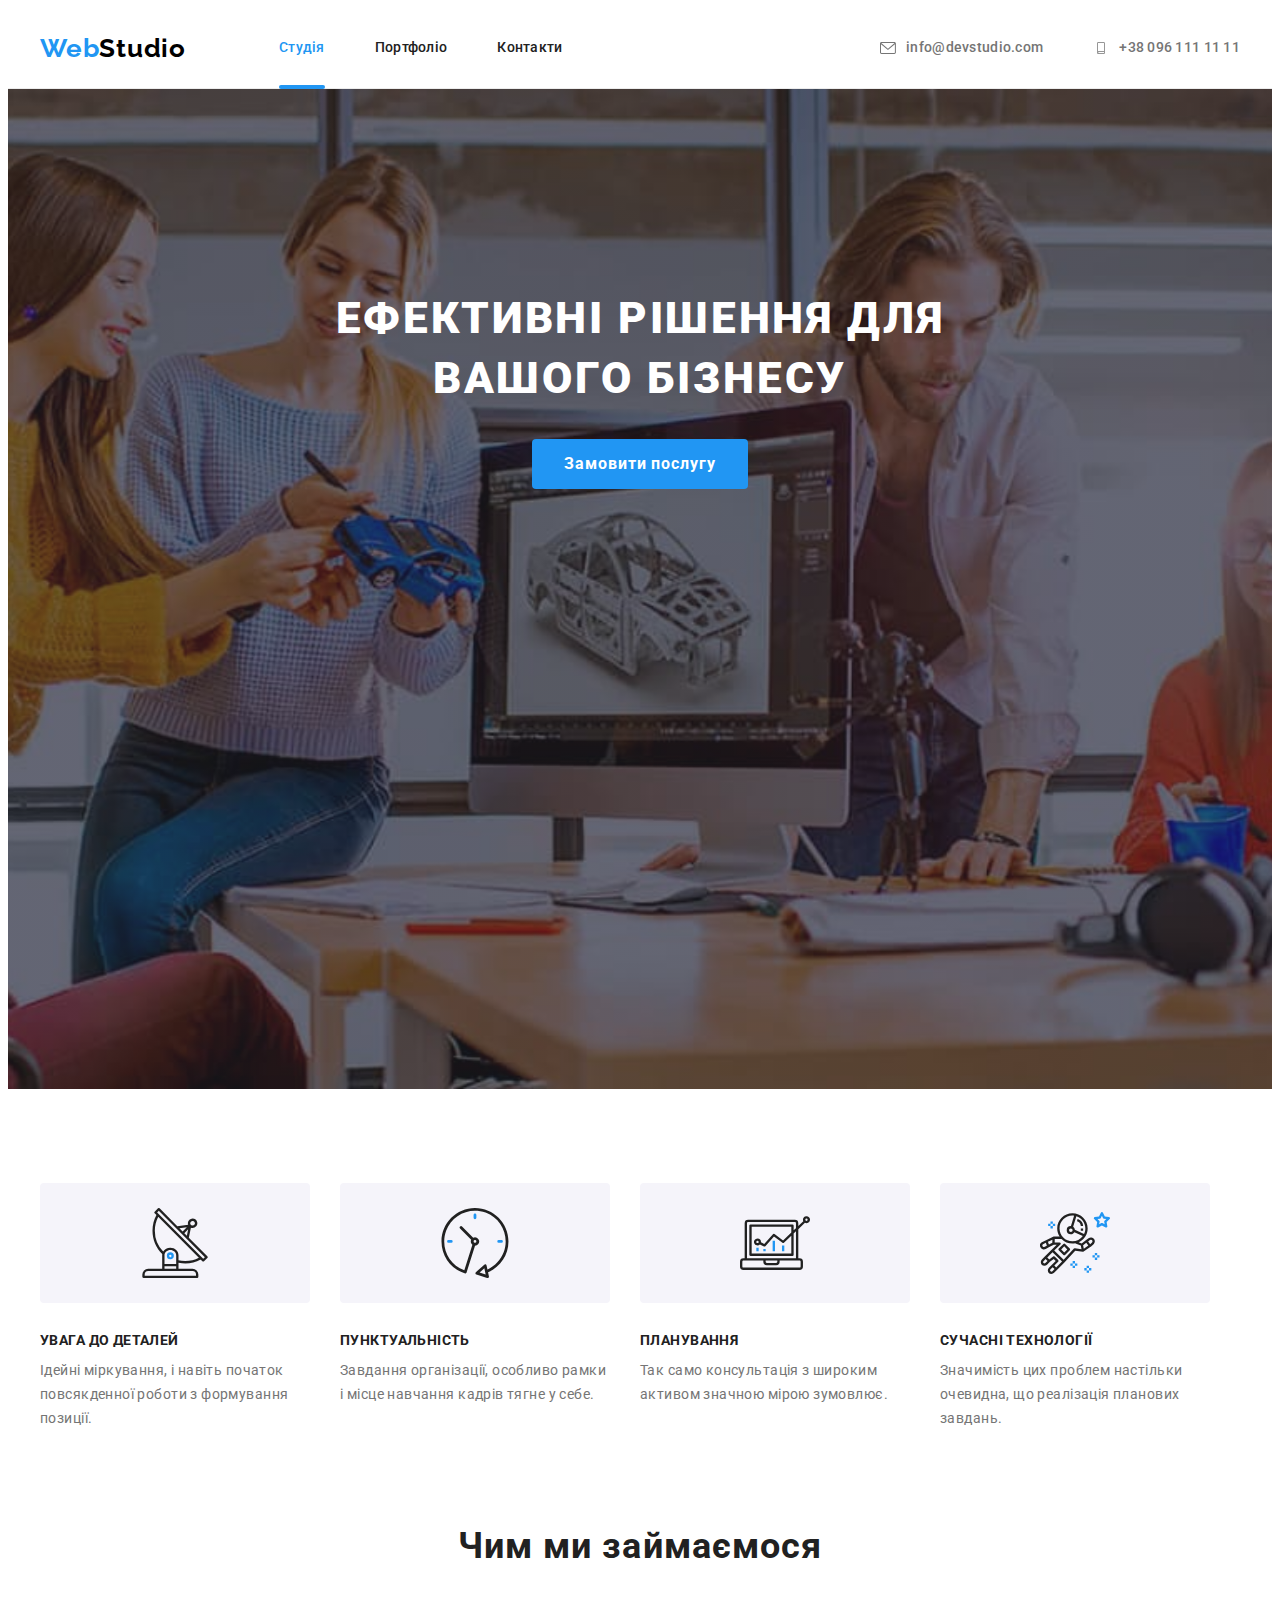
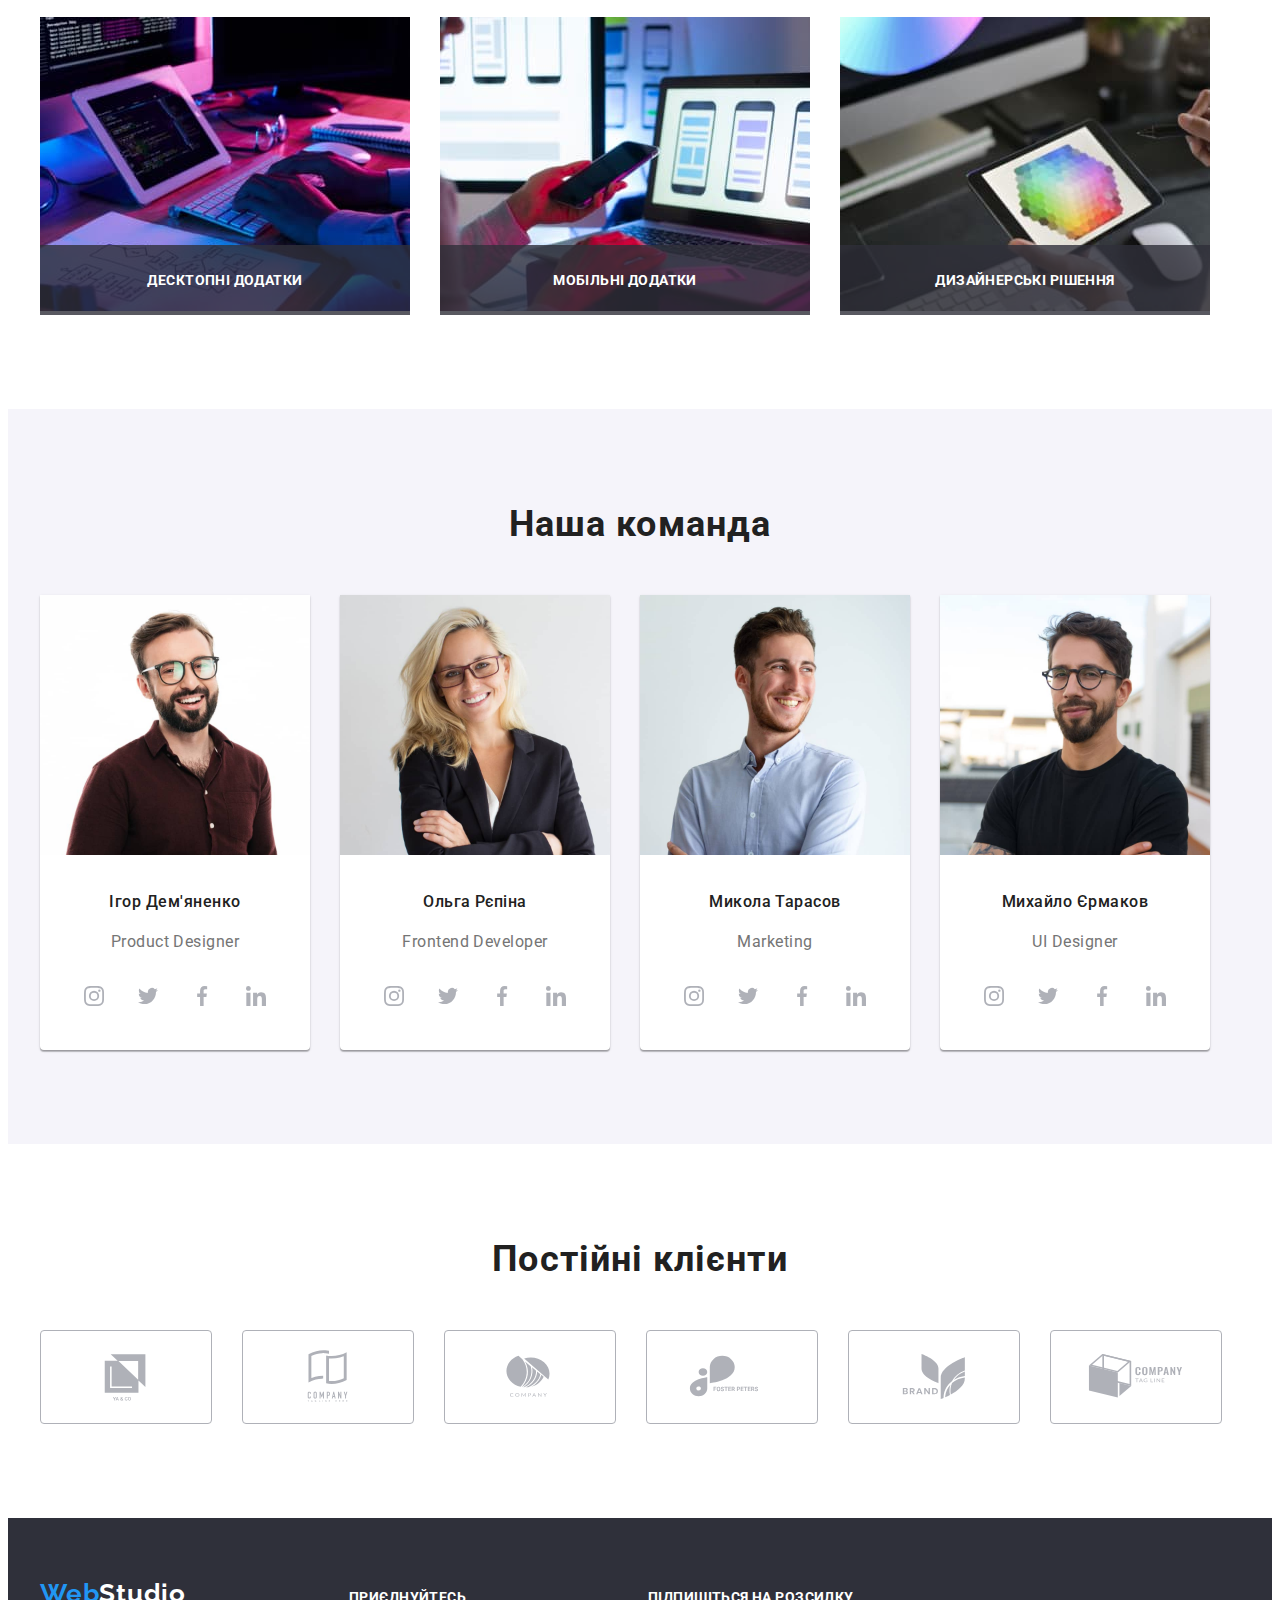
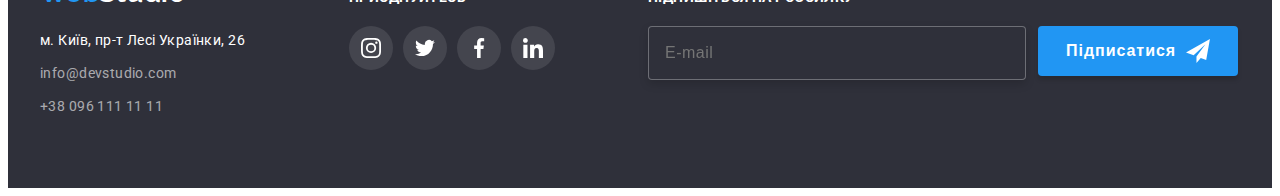
==== commit 0e7c58ca: "header" ====
--- a/index.html
+++ b/index.html
@@ -22,36 +22,36 @@
   </head>
   <body>
     <!----------------------------------------------- header --------->
-    <header class="heder">
+    <header class="header">
       <div class="conteiner header__conteiner">
-        <nav class="heder__nav">
+        <nav class="header__nav">
           <a href="./index.html" lang="en" class="logo logo--blu logo__header link"
             >Web<span class="logo logo--dark logo__header">Studio</span></a
           >
-          <ul class="heder__list list">
-            <li class="heder__item">
-              <a href="" class="heder__link heder__studia link">Студія</a>
-            </li>
-            <li class="heder__item">
-              <a href="./portfolio.html" class="heder__link link">Портфоліо</a>
-            </li>
-            <li class="heder__item">
-              <a href="" class="heder__link link">Контакти</a>
+          <ul class="header__list list">
+            <li class="header__item">
+              <a href="" class="header__link header__studia link">Студія</a>
+            </li>
+            <li class="header__item">
+              <a href="./portfolio.html" class="header__link link">Портфоліо</a>
+            </li>
+            <li class="header__item">
+              <a href="" class="header__link link">Контакти</a>
             </li>
           </ul>
         </nav>
-        <ul class="heder__list list">
+        <ul class="header__list list">
           <li>
-            <a href="mailto:info@devstudio.com" class="heder__contacts link">
-              <svg class="heder__email--icon" width="16" height="12">
+            <a href="mailto:info@devstudio.com" class="header__contacts link">
+              <svg class="header__email--icon" width="16" height="12">
                 <use href="./images/icons.svg#icon-email"></use>
               </svg>
               info@devstudio.com
             </a>
           </li>
           <li>
-            <a href="tel:+380961111111" class="heder__contacts link"
-              ><svg class="heder__tel--icon" width="16" height="12">
+            <a href="tel:+380961111111" class="header__contacts link"
+              ><svg class="header__tel--icon" width="16" height="12">
                 <use href="./images/icons.svg#icon-tel"></use>
               </svg>
               +38 096 111 11 11</a
--- a/css/main.min.css
+++ b/css/main.min.css
@@ -1 +1 @@
-p,h1,h2,h3,h4,h5,h6{margin:0}address{font-style:normal}ul{list-style:none;padding:0;margin:0}:root{--head-color: #212121;--text-color: #757575;--accent-color: #2196f3;--background-color: #2f303a;--main-light-color: #ffffff;--main-dark-color: #000000;--secondary-bgr-color: #f5f4fa;--border-color: #eeeeee;--secondary-border-color: #ececec;--block-margin: 30px;--section-margin: 94px;--svg-baza-color: #afb1b8}body{font-family:"Roboto",sans-serif;color:var(--head-color)}.list{list-style:none;padding:0;margin:0}.link{text-decoration:none;display:block}.section{padding-top:94px;padding-bottom:94px}.img{display:block;min-width:100%;height:auto}.visually-hidden{position:absolute;white-space:nowrap;width:1px;height:1px;overflow:hidden;border:0;padding:0;clip:rect(0 0 0 0);-webkit-clip-path:inset(50%);clip-path:inset(50%);margin:-1px}.heder{background-color:var(--main-light-color);border-bottom:1px solid var(--secondary-border-color)}.heder .header__conteiner{display:-webkit-box;display:-ms-flexbox;display:flex;-webkit-box-align:center;-ms-flex-align:center;align-items:center}.heder__nav{display:-webkit-box;display:-ms-flexbox;display:flex;-webkit-box-align:center;-ms-flex-align:center;align-items:center}.heder__list{display:-webkit-box;display:-ms-flexbox;display:flex;margin-left:auto;-webkit-column-gap:50px;-moz-column-gap:50px;column-gap:50px}.heder__item{position:relative}.heder__link{font-weight:500;font-size:14px;line-height:1.14;letter-spacing:.02em;color:var(--head-color);-webkit-transition:color 250ms cubic-bezier(0.4, 0, 0.2, 1);transition:color 250ms cubic-bezier(0.4, 0, 0.2, 1);cursor:pointer;padding:32px 0}.heder__link:hover,.heder__link:focus{color:var(--accent-color)}.heder__contacts{font-weight:500;font-size:14px;line-height:1.14;letter-spacing:.02em;color:var(--text-color);display:-webkit-box;display:-ms-flexbox;display:flex;cursor:pointer;-webkit-box-align:center;-ms-flex-align:center;align-items:center;-webkit-transition:color 250ms cubic-bezier(0.4, 0, 0.2, 1);transition:color 250ms cubic-bezier(0.4, 0, 0.2, 1);padding:32px 0}.heder__contacts:hover,.heder__contacts:focus{color:var(--accent-color)}.heder__email--icon,.heder__tel--icon{fill:currentColor;-webkit-box-align:center;-ms-flex-align:center;align-items:center;margin-right:10px}a.heder__studia,a.heder__portfolio{color:var(--accent-color)}a.heder__studia::after,a.heder__portfolio::after{content:"";width:100%;height:4px;background:var(--accent-color);border-radius:2px;display:block;bottom:-1px;left:0;position:absolute}.hero{padding-top:200px;padding-bottom:200px;background-color:var(--background-color);text-align:center;max-width:1600px;height:600px;margin-left:auto;margin-right:auto;background-image:-webkit-gradient(linear, left top, left bottom, from(rgba(47, 48, 58, 0.4)), to(rgba(47, 48, 58, 0.4))),url("../images/Img-hero.jpg");background-image:linear-gradient(rgba(47, 48, 58, 0.4), rgba(47, 48, 58, 0.4)),url("../images/Img-hero.jpg");background-repeat:no-repeat;background-position:center;background-size:cover}.benefits-list{display:-webkit-box;display:-ms-flexbox;display:flex;margin-left:auto;-webkit-column-gap:30px;-moz-column-gap:30px;column-gap:30px}.benefits-item{width:270px}.benefits-icons{width:270px;height:120px;background-color:#f5f4fa;border-radius:4px;margin-bottom:30px;display:-webkit-box;display:-ms-flexbox;display:flex;-webkit-box-align:center;-ms-flex-align:center;align-items:center;-webkit-box-pack:center;-ms-flex-pack:center;justify-content:center}.aktivitis{padding-top:0}.aktivitis__list{display:-webkit-box;display:-ms-flexbox;display:flex;margin-left:auto;-webkit-column-gap:30px;-moz-column-gap:30px;column-gap:30px}.aktivitis__item{position:relative}.team{background-color:var(--secondary-bgr-color)}.team__list{display:-webkit-box;display:-ms-flexbox;display:flex;margin-left:auto;-webkit-column-gap:30px;-moz-column-gap:30px;column-gap:30px}.team__item{background-color:var(--main-light-color);-webkit-box-shadow:0px 1px 3px rgba(0,0,0,.12),0px 1px 1px rgba(0,0,0,.14),0px 2px 1px rgba(0,0,0,.2);box-shadow:0px 1px 3px rgba(0,0,0,.12),0px 1px 1px rgba(0,0,0,.14),0px 2px 1px rgba(0,0,0,.2);border-radius:0px 0px 4px 4px}.team__name{padding:32px 30px}.team__people{font-weight:500;font-size:16px;line-height:1.9;text-align:center;letter-spacing:.03em;margin-bottom:10px}.team__specialist{font-size:16px;line-height:1.9;text-align:center;letter-spacing:.03em;color:var(--text-color);margin-bottom:16px}.customers__link{width:170px;height:92px;background-color:rgba(0,0,0,0);border:1px solid var(--svg-baza-color);border-radius:4px;display:-webkit-box;display:-ms-flexbox;display:flex;-webkit-box-align:center;-ms-flex-align:center;align-items:center;-webkit-box-pack:center;-ms-flex-pack:center;justify-content:center;color:var(--svg-baza-color);-webkit-transition:color 250ms cubic-bezier(0.4, 0, 0.2, 1),border-color 250ms cubic-bezier(0.4, 0, 0.2, 1);transition:color 250ms cubic-bezier(0.4, 0, 0.2, 1),border-color 250ms cubic-bezier(0.4, 0, 0.2, 1)}.customers__link:hover,.customers__link:focus{border-color:var(--accent-color);color:var(--accent-color)}.customers__logo--icon{fill:currentColor;width:106px;height:60px}.customers__list{display:-webkit-box;display:-ms-flexbox;display:flex;-webkit-column-gap:30px;-moz-column-gap:30px;column-gap:30px}.customers__item{width:150px/6}.footer{background-color:var(--background-color);padding-top:60px;padding-bottom:60px}.footer__conteiner{display:-webkit-box;display:-ms-flexbox;display:flex;-webkit-box-align:baseline;-ms-flex-align:baseline;align-items:baseline}.footer__wrap--contacts{margin-right:70px}.footer__wrap--social{display:block;height:80px;-webkit-box-pack:center;-ms-flex-pack:center;justify-content:center;margin-right:93px}.footer__wrap--subscriptipon{display:block;-webkit-box-pack:center;-ms-flex-pack:center;justify-content:center;-webkit-box-align:center;-ms-flex-align:center;align-items:center}.footer-call{font-weight:700;font-size:14px;line-height:1.14;letter-spacing:.03em;text-transform:uppercase;color:#fff}.footer-form{display:-webkit-box;display:-ms-flexbox;display:flex;margin-top:20px}.subscriptipon-text{font-weight:700;font-size:14px;line-height:1.1428571429;letter-spacing:.03em;text-transform:uppercase;color:var(--main-light-color)}.subscriptipon-input{width:358px;height:50px;font-size:16px;line-height:1.25;display:-webkit-box;display:-ms-flexbox;display:flex;-webkit-box-align:center;-ms-flex-align:center;align-items:center;letter-spacing:.03em;color:rgba(255,255,255,.6);border:1px solid rgba(255,255,255,.3);-webkit-filter:drop-shadow(0px 4px 4px rgba(0, 0, 0, 0.15));filter:drop-shadow(0px 4px 4px rgba(0, 0, 0, 0.15));border-radius:4px;outline:rgba(0,0,0,0);background:#2f303a;margin-right:12px;padding-left:16px}.subscriptipon-input placeholder{font-size:16px;line-height:1.25;display:-webkit-box;display:-ms-flexbox;display:flex;-webkit-box-align:center;-ms-flex-align:center;align-items:center;letter-spacing:.03em;color:rgba(255,255,255,.6)}.subscriptipon-input:hover,.subscriptipon-input:focus{border-color:var(--accent-color)}.subscriptipon-btn{display:-webkit-box;display:-ms-flexbox;display:flex;width:200px;height:50px;background:#2196f3;-webkit-box-shadow:0px 4px 4px rgba(0,0,0,.15);box-shadow:0px 4px 4px rgba(0,0,0,.15);border-radius:4px;border:rgba(0,0,0,0);font-weight:700;font-size:16px;line-height:1.88;-webkit-box-pack:center;-ms-flex-pack:center;justify-content:center;-webkit-box-align:center;-ms-flex-align:center;align-items:center;text-align:center;letter-spacing:.06em;color:#fff;padding:10px 28px}.icon-send{right:28px;margin-left:10px}.portfolio-gallery{background-color:var(--secondary-bgr-color)}.portfolio-list{background-color:var(--main-light-color);display:-webkit-box;display:-ms-flexbox;display:flex;-ms-flex-wrap:wrap;flex-wrap:wrap;gap:30px}.batton-list{display:-webkit-box;display:-ms-flexbox;display:flex;-webkit-box-pack:center;-ms-flex-pack:center;justify-content:center;margin-bottom:50px;-webkit-column-gap:8px;-moz-column-gap:8px;column-gap:8px}.portfolio-item{width:calc((100% - 60px)/3)}.portfolio-item:hover .portfolio-title-overlay{-webkit-transform:translateY(0);transform:translateY(0)}.portfolio-link{-webkit-transition:-webkit-box-shadow 250ms cubic-bezier(0.4, 0, 0.2, 1);transition:-webkit-box-shadow 250ms cubic-bezier(0.4, 0, 0.2, 1);transition:box-shadow 250ms cubic-bezier(0.4, 0, 0.2, 1);transition:box-shadow 250ms cubic-bezier(0.4, 0, 0.2, 1), -webkit-box-shadow 250ms cubic-bezier(0.4, 0, 0.2, 1)}.portfolio-link:hover,.portfolio-link:focus{-webkit-box-shadow:0px 1px 1px rgba(0,0,0,.12),0px 4px 4px rgba(0,0,0,.06),1px 4px 6px rgba(0,0,0,.16);box-shadow:0px 1px 1px rgba(0,0,0,.12),0px 4px 4px rgba(0,0,0,.06),1px 4px 6px rgba(0,0,0,.16)}.portfolio-text{padding:20px 24px;border-top:rgba(0,0,0,0);border:1px solid var(--border-color)}.portfolio-top-wrap{position:relative;overflow:hidden}.portfolio-title-overlay{position:absolute;top:0;left:0;padding:63px 24px;height:100%;font-size:18px;line-height:1.56;letter-spacing:.03em;color:var(--main-light-color);background:rgba(33,150,243,.9);-webkit-transform:translateY(100%);transform:translateY(100%);-webkit-transition:-webkit-transform 250ms cubic-bezier(0.4, 0, 0.2, 1);transition:-webkit-transform 250ms cubic-bezier(0.4, 0, 0.2, 1);transition:transform 250ms cubic-bezier(0.4, 0, 0.2, 1);transition:transform 250ms cubic-bezier(0.4, 0, 0.2, 1), -webkit-transform 250ms cubic-bezier(0.4, 0, 0.2, 1)}.portfolio-title{font-weight:700;font-size:18px;line-height:2;letter-spacing:.06em;color:var(--head-color);margin-bottom:4px}.portfolio-after-title{font-size:16px;line-height:1.88;letter-spacing:.03em;color:var(--text-color)}.visually-hidden{margin-bottom:4px}.conteiner{width:1200px;padding-left:15px;padding-right:15px;margin:0 auto}.title--hero{font-weight:900;font-size:44px;line-height:1.36;text-align:center;letter-spacing:.06em;text-transform:uppercase;color:var(--main-light-color);margin-left:auto;margin-right:auto;max-width:696px;margin-bottom:30px}.title{font-weight:700;font-size:36px;line-height:1.17;text-align:center;letter-spacing:.03em;margin-bottom:50px}.title__subtitle--aktivitis{position:absolute;bottom:0;left:auto;width:100%;height:70px;font-weight:700;font-size:14px;line-height:1.1428571429;text-align:center;letter-spacing:.03em;text-transform:uppercase;color:var(--main-light-color);background:rgba(47,48,58,.8);display:-webkit-box;display:-ms-flexbox;display:flex;-webkit-box-align:center;-ms-flex-align:center;align-items:center;-webkit-box-pack:center;-ms-flex-pack:center;justify-content:center}.title__subtitle--benefits{font-weight:700;font-size:14px;line-height:1.14;letter-spacing:.03em;text-transform:uppercase;margin-bottom:10px}.title__text--benefits{font-size:14px;line-height:1.71;letter-spacing:.03em;color:var(--text-color)}.btn__hero{padding:10px 32px;border-radius:4px;display:block;font-family:inherit;font-weight:700;font-size:16px;line-height:1.89;-webkit-box-align:center;-ms-flex-align:center;align-items:center;text-align:center;letter-spacing:.06em;color:var(--main-light-color);background-color:var(--accent-color);min-width:216px;border:rgba(0,0,0,0);cursor:pointer;margin:0px auto;-webkit-transition:color 250ms cubic-bezier(0.4, 0, 0.2, 1);transition:color 250ms cubic-bezier(0.4, 0, 0.2, 1)}.btn__hero:hover,.btn__hero:focus{background-color:#188ce8}.btn__portfolio{padding:6px 22px;border-radius:4px;border:0px;display:inline-block;font-family:inherit;font-weight:500;font-size:16px;line-height:1.62;text-align:center;letter-spacing:.03em;color:var(--head-color);background-color:var(--secondary-bgr-color);border-radius:4px;-webkit-transition:color 250ms cubic-bezier(0.4, 0, 0.2, 1),background-color 250ms cubic-bezier(0.4, 0, 0.2, 1),-webkit-box-shadow 250ms cubic-bezier(0.4, 0, 0.2, 1);transition:color 250ms cubic-bezier(0.4, 0, 0.2, 1),background-color 250ms cubic-bezier(0.4, 0, 0.2, 1),-webkit-box-shadow 250ms cubic-bezier(0.4, 0, 0.2, 1);transition:color 250ms cubic-bezier(0.4, 0, 0.2, 1),background-color 250ms cubic-bezier(0.4, 0, 0.2, 1),box-shadow 250ms cubic-bezier(0.4, 0, 0.2, 1);transition:color 250ms cubic-bezier(0.4, 0, 0.2, 1),background-color 250ms cubic-bezier(0.4, 0, 0.2, 1),box-shadow 250ms cubic-bezier(0.4, 0, 0.2, 1),-webkit-box-shadow 250ms cubic-bezier(0.4, 0, 0.2, 1);cursor:pointer}.btn__portfolio:hover,.btn__portfolio:focus{color:var(--main-light-color);background-color:var(--accent-color);-webkit-box-shadow:0px 3px 1px rgba(0,0,0,.1),0px 1px 2px rgba(0,0,0,.08),0px 2px 2px rgba(0,0,0,.12);box-shadow:0px 3px 1px rgba(0,0,0,.1),0px 1px 2px rgba(0,0,0,.08),0px 2px 2px rgba(0,0,0,.12)}.btn__form{font-family:inherit;font-weight:700;font-size:16px;line-height:1.88px;display:-webkit-box;display:-ms-flexbox;display:flex;text-align:center;letter-spacing:.06em;color:#fff;-webkit-box-align:center;-ms-flex-align:center;align-items:center;-webkit-box-pack:center;-ms-flex-pack:center;justify-content:center;min-width:200px;height:50px;margin:0px auto;background:#2196f3;-webkit-box-shadow:0px 4px 4px rgba(0,0,0,.15);box-shadow:0px 4px 4px rgba(0,0,0,.15);border-radius:4px;border:rgba(0,0,0,0);cursor:pointer;margin-right:auto;margin-bottom:0px}.backdrop{position:fixed;top:0;left:0;width:100%;height:100%;background-color:rgba(0,0,0,.2);-webkit-transition:opacity 500ms linear,visibility 500ms;transition:opacity 500ms linear,visibility 500ms}.modal{position:absolute;top:50%;left:50%;width:528px;min-height:581px;background:#fff;-webkit-box-shadow:0px 1px 3px rgba(0,0,0,.12),0px 1px 1px rgba(0,0,0,.14),0px 2px 1px rgba(0,0,0,.2);box-shadow:0px 1px 3px rgba(0,0,0,.12),0px 1px 1px rgba(0,0,0,.14),0px 2px 1px rgba(0,0,0,.2);border-radius:4px;padding:40px;-webkit-transform:translate(-50%, -50%) scale(1);transform:translate(-50%, -50%) scale(1);-webkit-transition:-webkit-transform 300ms linear;transition:-webkit-transform 300ms linear;transition:transform 300ms linear;transition:transform 300ms linear, -webkit-transform 300ms linear}.backdrop.is-hidden .modal{-webkit-transform:scale(0);transform:scale(0)}.modal-close-btn{position:absolute;top:8px;right:8px;width:30px;height:30px;background:#fff;border:1px solid rgba(0,0,0,.1);border-radius:50%;display:-webkit-box;display:-ms-flexbox;display:flex;-webkit-box-align:center;-ms-flex-align:center;align-items:center;-webkit-box-pack:center;-ms-flex-pack:center;justify-content:center;-webkit-transition:fill 250ms cubic-bezier(0.4, 0, 0.2, 1);transition:fill 250ms cubic-bezier(0.4, 0, 0.2, 1);cursor:pointer}.modal-close-btn:hover,.modal-close-btn:focus+.modal-btn-icon{fill:var(--accent-color)}.is-hidden{opacity:0;visibility:hidden;pointer-events:none}.modal-form{position:relative}.modal-title{font-weight:700;font-size:20px;line-height:1.15;text-align:center;letter-spacing:.03em;color:var(--head-color);margin-bottom:12px}.form-input{width:100%;height:40px;border:1px solid rgba(33,33,33,.2);border-radius:4px;padding-left:42px;cursor:pointer;-webkit-transition:border-color 250ms cubic-bezier(0.4, 0, 0.2, 1);transition:border-color 250ms cubic-bezier(0.4, 0, 0.2, 1);outline:rgba(0,0,0,0)}.form-input:focus{border-color:var(--accent-color)}.form-fild{margin-bottom:10px}.form-fild:nth-child(4){margin-bottom:20px}.form-fild:nth-child(5){margin-bottom:30px}.input-wrap{position:relative;margin-top:4px}.form-title{display:block;font-size:12px;line-height:1.1666666667;letter-spacing:.01em;color:var(--text-color)}.form-icon{position:absolute;left:15px;top:50%;-webkit-transform:translateY(-50%);transform:translateY(-50%)}.form-input:focus+.form-icon{fill:var(--accent-color)}.form-comment{display:block;font-size:12px;line-height:1.1666666667;letter-spacing:.01em;color:rgba(117,117,117,.5);width:100%;height:120px;border:1px solid rgba(33,33,33,.2);border-radius:4px;resize:none;padding:16px 12px;margin-top:4px}.form-checkbox{display:-webkit-box;display:-ms-flexbox;display:flex;-webkit-box-pack:center;-ms-flex-pack:center;justify-content:center;-webkit-box-align:center;-ms-flex-align:center;align-items:center}.check-icon{fill:rgba(0,0,0,0);-webkit-transition:fill 250ms cubic-bezier(0.4, 0, 0.2, 1);transition:fill 250ms cubic-bezier(0.4, 0, 0.2, 1)}.check-text{font-size:14px;line-height:1,71;letter-spacing:.03em;color:#757575;display:-webkit-box;display:-ms-flexbox;display:flex;-webkit-box-pack:center;-ms-flex-pack:center;justify-content:center;-webkit-box-align:center;-ms-flex-align:center;align-items:center}.form-checkbox:checked+.check-text span{background-color:var(--accent-color);border-color:var(--accent-color)}.form-checkbox:focus+.check-text span{border-color:var(--accent-color)}.check-text span{width:16px;height:15px;border:2px solid var(--head-color);border-radius:3pt;-webkit-box-align:center;-ms-flex-align:center;align-items:center;-webkit-box-pack:center;-ms-flex-pack:center;justify-content:center;margin-right:8px;display:-webkit-box;display:-ms-flexbox;display:flex;-webkit-transition:background-color 250ms cubic-bezier(0.4, 0, 0.2, 1),border-color 250ms cubic-bezier(0.4, 0, 0.2, 1);transition:background-color 250ms cubic-bezier(0.4, 0, 0.2, 1),border-color 250ms cubic-bezier(0.4, 0, 0.2, 1)}.check-terms{text-decoration:underline;color:#2196f3}.logo{font-family:"Raleway";font-weight:700;font-size:26px;line-height:1.19;letter-spacing:.03em}.logo--blu{color:var(--accent-color);display:-webkit-box;display:-ms-flexbox;display:flex;-webkit-box-align:center;-ms-flex-align:center;align-items:center;margin-right:93px}.logo--dark{color:var(--main-dark-color)}.logo--white{color:var(--main-light-color)}.logo__header{padding-top:24px;padding-bottom:24px}.social__list--team{display:-webkit-box;display:-ms-flexbox;display:flex;-webkit-box-pack:center;-ms-flex-pack:center;justify-content:center;gap:10px}.social__link--team{width:44px;height:44px;border-radius:50%;background-color:var(--main-light-color);display:-webkit-box;display:-ms-flexbox;display:flex;-webkit-box-align:center;-ms-flex-align:center;align-items:center;-webkit-box-pack:center;-ms-flex-pack:center;justify-content:center;color:var(--svg-baza-color);-webkit-transition:color 250ms cubic-bezier(0.4, 0, 0.2, 1),background-color 250ms cubic-bezier(0.4, 0, 0.2, 1);transition:color 250ms cubic-bezier(0.4, 0, 0.2, 1),background-color 250ms cubic-bezier(0.4, 0, 0.2, 1)}.social__link--team:hover,.social__link--team:focus{background-color:var(--accent-color);color:var(--main-light-color)}.social__icon--team{fill:currentColor;-webkit-transition:fill 250ms cubic-bezier(0.4, 0, 0.2, 1);transition:fill 250ms cubic-bezier(0.4, 0, 0.2, 1)}.social__list--footer{display:-webkit-box;display:-ms-flexbox;display:flex;-webkit-box-pack:center;-ms-flex-pack:center;justify-content:center;gap:10px;margin-top:20px}.social__link--footer{width:44px;height:44px;border-radius:50%;background-color:rgba(255,255,255,.1);display:-webkit-box;display:-ms-flexbox;display:flex;-webkit-box-align:center;-ms-flex-align:center;align-items:center;-webkit-box-pack:center;-ms-flex-pack:center;justify-content:center;color:var(--main-light-color);-webkit-transition:color 250ms cubic-bezier(0.4, 0, 0.2, 1),background-color 250ms cubic-bezier(0.4, 0, 0.2, 1);transition:color 250ms cubic-bezier(0.4, 0, 0.2, 1),background-color 250ms cubic-bezier(0.4, 0, 0.2, 1)}.social__link--footer:hover,.social__link--footer:focus{background-color:var(--accent-color);color:var(--main-light-color)}.social__icon--footer{fill:currentColor}.address{margin-top:20px}.address__item{margin-bottom:9px}.address__item:last-child{margin-bottom:0px}.address__link--map{font-size:14px;line-height:1.71;letter-spacing:.03em;color:var(--main-light-color);-webkit-transition:color 250ms cubic-bezier(0.4, 0, 0.2, 1);transition:color 250ms cubic-bezier(0.4, 0, 0.2, 1)}.address__link--map:hover,.address__link--map:focus{color:var(--accent-color)}.address__link--contacts{font-size:14px;line-height:1.71;letter-spacing:.03em;color:rgba(255,255,255,.6);margin-bottom:9px;-webkit-transition:color 250ms cubic-bezier(0.4, 0, 0.2, 1);transition:color 250ms cubic-bezier(0.4, 0, 0.2, 1)}.address__link--contacts:hover,.address__link--contacts:focus{color:var(--accent-color)}/*# sourceMappingURL=main.min.css.map */+p,h1,h2,h3,h4,h5,h6{margin:0}address{font-style:normal}ul{list-style:none;padding:0;margin:0}:root{--head-color: #212121;--text-color: #757575;--accent-color: #2196f3;--background-color: #2f303a;--main-light-color: #ffffff;--main-dark-color: #000000;--secondary-bgr-color: #f5f4fa;--border-color: #eeeeee;--secondary-border-color: #ececec;--block-margin: 30px;--section-margin: 94px;--svg-baza-color: #afb1b8}body{font-family:"Roboto",sans-serif;color:var(--head-color)}.list{list-style:none;padding:0;margin:0}.link{text-decoration:none;display:block}.section{padding-top:94px;padding-bottom:94px}.img{display:block;min-width:100%;height:auto}.visually-hidden{position:absolute;white-space:nowrap;width:1px;height:1px;overflow:hidden;border:0;padding:0;clip:rect(0 0 0 0);-webkit-clip-path:inset(50%);clip-path:inset(50%);margin:-1px}.header{background-color:var(--main-light-color);border-bottom:1px solid var(--secondary-border-color)}.header .header__conteiner{display:-webkit-box;display:-ms-flexbox;display:flex;-webkit-box-align:center;-ms-flex-align:center;align-items:center}.header__nav{display:-webkit-box;display:-ms-flexbox;display:flex;-webkit-box-align:center;-ms-flex-align:center;align-items:center}.header__list{display:-webkit-box;display:-ms-flexbox;display:flex;margin-left:auto;-webkit-column-gap:50px;-moz-column-gap:50px;column-gap:50px}.header__item{position:relative}.header__link{font-weight:500;font-size:14px;line-height:1.14;letter-spacing:.02em;color:var(--head-color);-webkit-transition:color 250ms cubic-bezier(0.4, 0, 0.2, 1);transition:color 250ms cubic-bezier(0.4, 0, 0.2, 1);cursor:pointer;padding:32px 0}.header__link:hover,.header__link:focus{color:var(--accent-color)}.header__contacts{font-weight:500;font-size:14px;line-height:1.14;letter-spacing:.02em;color:var(--text-color);display:-webkit-box;display:-ms-flexbox;display:flex;cursor:pointer;-webkit-box-align:center;-ms-flex-align:center;align-items:center;-webkit-transition:color 250ms cubic-bezier(0.4, 0, 0.2, 1);transition:color 250ms cubic-bezier(0.4, 0, 0.2, 1);padding:32px 0}.header__contacts:hover,.header__contacts:focus{color:var(--accent-color)}.header__email--icon,.header__tel--icon{fill:currentColor;-webkit-box-align:center;-ms-flex-align:center;align-items:center;margin-right:10px}a.header__studia,a.header__portfolio{color:var(--accent-color)}a.header__studia::after,a.header__portfolio::after{content:"";width:100%;height:4px;background:var(--accent-color);border-radius:2px;display:block;bottom:-1px;left:0;position:absolute}.hero{padding-top:200px;padding-bottom:200px;background-color:var(--background-color);text-align:center;max-width:1600px;height:600px;margin-left:auto;margin-right:auto;background-image:-webkit-gradient(linear, left top, left bottom, from(rgba(47, 48, 58, 0.4)), to(rgba(47, 48, 58, 0.4))),url("../images/Img-hero.jpg");background-image:linear-gradient(rgba(47, 48, 58, 0.4), rgba(47, 48, 58, 0.4)),url("../images/Img-hero.jpg");background-repeat:no-repeat;background-position:center;background-size:cover}.benefits-list{display:-webkit-box;display:-ms-flexbox;display:flex;margin-left:auto;-webkit-column-gap:30px;-moz-column-gap:30px;column-gap:30px}.benefits-item{width:270px}.benefits-icons{width:270px;height:120px;background-color:#f5f4fa;border-radius:4px;margin-bottom:30px;display:-webkit-box;display:-ms-flexbox;display:flex;-webkit-box-align:center;-ms-flex-align:center;align-items:center;-webkit-box-pack:center;-ms-flex-pack:center;justify-content:center}.aktivitis{padding-top:0}.aktivitis__list{display:-webkit-box;display:-ms-flexbox;display:flex;margin-left:auto;-webkit-column-gap:30px;-moz-column-gap:30px;column-gap:30px}.aktivitis__item{position:relative}.team{background-color:var(--secondary-bgr-color)}.team__list{display:-webkit-box;display:-ms-flexbox;display:flex;margin-left:auto;-webkit-column-gap:30px;-moz-column-gap:30px;column-gap:30px}.team__item{background-color:var(--main-light-color);-webkit-box-shadow:0px 1px 3px rgba(0,0,0,.12),0px 1px 1px rgba(0,0,0,.14),0px 2px 1px rgba(0,0,0,.2);box-shadow:0px 1px 3px rgba(0,0,0,.12),0px 1px 1px rgba(0,0,0,.14),0px 2px 1px rgba(0,0,0,.2);border-radius:0px 0px 4px 4px}.team__name{padding:32px 30px}.team__people{font-weight:500;font-size:16px;line-height:1.9;text-align:center;letter-spacing:.03em;margin-bottom:10px}.team__specialist{font-size:16px;line-height:1.9;text-align:center;letter-spacing:.03em;color:var(--text-color);margin-bottom:16px}.customers__link{width:170px;height:92px;background-color:rgba(0,0,0,0);border:1px solid var(--svg-baza-color);border-radius:4px;display:-webkit-box;display:-ms-flexbox;display:flex;-webkit-box-align:center;-ms-flex-align:center;align-items:center;-webkit-box-pack:center;-ms-flex-pack:center;justify-content:center;color:var(--svg-baza-color);-webkit-transition:color 250ms cubic-bezier(0.4, 0, 0.2, 1),border-color 250ms cubic-bezier(0.4, 0, 0.2, 1);transition:color 250ms cubic-bezier(0.4, 0, 0.2, 1),border-color 250ms cubic-bezier(0.4, 0, 0.2, 1)}.customers__link:hover,.customers__link:focus{border-color:var(--accent-color);color:var(--accent-color)}.customers__logo--icon{fill:currentColor;width:106px;height:60px}.customers__list{display:-webkit-box;display:-ms-flexbox;display:flex;-webkit-column-gap:30px;-moz-column-gap:30px;column-gap:30px}.customers__item{width:150px/6}.footer{background-color:var(--background-color);padding-top:60px;padding-bottom:60px}.footer__conteiner{display:-webkit-box;display:-ms-flexbox;display:flex;-webkit-box-align:baseline;-ms-flex-align:baseline;align-items:baseline}.footer__wrap--contacts{margin-right:70px}.footer__wrap--social{display:block;height:80px;-webkit-box-pack:center;-ms-flex-pack:center;justify-content:center;margin-right:93px}.footer__wrap--subscriptipon{display:block;-webkit-box-pack:center;-ms-flex-pack:center;justify-content:center;-webkit-box-align:center;-ms-flex-align:center;align-items:center}.footer-call{font-weight:700;font-size:14px;line-height:1.14;letter-spacing:.03em;text-transform:uppercase;color:#fff}.footer-form{display:-webkit-box;display:-ms-flexbox;display:flex;margin-top:20px}.subscriptipon-text{font-weight:700;font-size:14px;line-height:1.1428571429;letter-spacing:.03em;text-transform:uppercase;color:var(--main-light-color)}.subscriptipon-input{width:358px;height:50px;font-size:16px;line-height:1.25;display:-webkit-box;display:-ms-flexbox;display:flex;-webkit-box-align:center;-ms-flex-align:center;align-items:center;letter-spacing:.03em;color:rgba(255,255,255,.6);border:1px solid rgba(255,255,255,.3);-webkit-filter:drop-shadow(0px 4px 4px rgba(0, 0, 0, 0.15));filter:drop-shadow(0px 4px 4px rgba(0, 0, 0, 0.15));border-radius:4px;outline:rgba(0,0,0,0);background:#2f303a;margin-right:12px;padding-left:16px}.subscriptipon-input placeholder{font-size:16px;line-height:1.25;display:-webkit-box;display:-ms-flexbox;display:flex;-webkit-box-align:center;-ms-flex-align:center;align-items:center;letter-spacing:.03em;color:rgba(255,255,255,.6)}.subscriptipon-input:hover,.subscriptipon-input:focus{border-color:var(--accent-color)}.subscriptipon-btn{display:-webkit-box;display:-ms-flexbox;display:flex;width:200px;height:50px;background:#2196f3;-webkit-box-shadow:0px 4px 4px rgba(0,0,0,.15);box-shadow:0px 4px 4px rgba(0,0,0,.15);border-radius:4px;border:rgba(0,0,0,0);font-weight:700;font-size:16px;line-height:1.88;-webkit-box-pack:center;-ms-flex-pack:center;justify-content:center;-webkit-box-align:center;-ms-flex-align:center;align-items:center;text-align:center;letter-spacing:.06em;color:#fff;padding:10px 28px}.icon-send{right:28px;margin-left:10px}.portfolio-gallery{background-color:var(--secondary-bgr-color)}.portfolio-list{background-color:var(--main-light-color);display:-webkit-box;display:-ms-flexbox;display:flex;-ms-flex-wrap:wrap;flex-wrap:wrap;gap:30px}.batton-list{display:-webkit-box;display:-ms-flexbox;display:flex;-webkit-box-pack:center;-ms-flex-pack:center;justify-content:center;margin-bottom:50px;-webkit-column-gap:8px;-moz-column-gap:8px;column-gap:8px}.portfolio-item{width:calc((100% - 60px)/3)}.portfolio-item:hover .portfolio-title-overlay{-webkit-transform:translateY(0);transform:translateY(0)}.portfolio-link{-webkit-transition:-webkit-box-shadow 250ms cubic-bezier(0.4, 0, 0.2, 1);transition:-webkit-box-shadow 250ms cubic-bezier(0.4, 0, 0.2, 1);transition:box-shadow 250ms cubic-bezier(0.4, 0, 0.2, 1);transition:box-shadow 250ms cubic-bezier(0.4, 0, 0.2, 1), -webkit-box-shadow 250ms cubic-bezier(0.4, 0, 0.2, 1)}.portfolio-link:hover,.portfolio-link:focus{-webkit-box-shadow:0px 1px 1px rgba(0,0,0,.12),0px 4px 4px rgba(0,0,0,.06),1px 4px 6px rgba(0,0,0,.16);box-shadow:0px 1px 1px rgba(0,0,0,.12),0px 4px 4px rgba(0,0,0,.06),1px 4px 6px rgba(0,0,0,.16)}.portfolio-text{padding:20px 24px;border-top:rgba(0,0,0,0);border:1px solid var(--border-color)}.portfolio-top-wrap{position:relative;overflow:hidden}.portfolio-title-overlay{position:absolute;top:0;left:0;padding:63px 24px;height:100%;font-size:18px;line-height:1.56;letter-spacing:.03em;color:var(--main-light-color);background:rgba(33,150,243,.9);-webkit-transform:translateY(100%);transform:translateY(100%);-webkit-transition:-webkit-transform 250ms cubic-bezier(0.4, 0, 0.2, 1);transition:-webkit-transform 250ms cubic-bezier(0.4, 0, 0.2, 1);transition:transform 250ms cubic-bezier(0.4, 0, 0.2, 1);transition:transform 250ms cubic-bezier(0.4, 0, 0.2, 1), -webkit-transform 250ms cubic-bezier(0.4, 0, 0.2, 1)}.portfolio-title{font-weight:700;font-size:18px;line-height:2;letter-spacing:.06em;color:var(--head-color);margin-bottom:4px}.portfolio-after-title{font-size:16px;line-height:1.88;letter-spacing:.03em;color:var(--text-color)}.visually-hidden{margin-bottom:4px}.conteiner{width:1200px;padding-left:15px;padding-right:15px;margin:0 auto}.title--hero{font-weight:900;font-size:44px;line-height:1.36;text-align:center;letter-spacing:.06em;text-transform:uppercase;color:var(--main-light-color);margin-left:auto;margin-right:auto;max-width:696px;margin-bottom:30px}.title{font-weight:700;font-size:36px;line-height:1.17;text-align:center;letter-spacing:.03em;margin-bottom:50px}.title__subtitle--aktivitis{position:absolute;bottom:0;left:auto;width:100%;height:70px;font-weight:700;font-size:14px;line-height:1.1428571429;text-align:center;letter-spacing:.03em;text-transform:uppercase;color:var(--main-light-color);background:rgba(47,48,58,.8);display:-webkit-box;display:-ms-flexbox;display:flex;-webkit-box-align:center;-ms-flex-align:center;align-items:center;-webkit-box-pack:center;-ms-flex-pack:center;justify-content:center}.title__subtitle--benefits{font-weight:700;font-size:14px;line-height:1.14;letter-spacing:.03em;text-transform:uppercase;margin-bottom:10px}.title__text--benefits{font-size:14px;line-height:1.71;letter-spacing:.03em;color:var(--text-color)}.btn__hero{padding:10px 32px;border-radius:4px;display:block;font-family:inherit;font-weight:700;font-size:16px;line-height:1.89;-webkit-box-align:center;-ms-flex-align:center;align-items:center;text-align:center;letter-spacing:.06em;color:var(--main-light-color);background-color:var(--accent-color);min-width:216px;border:rgba(0,0,0,0);cursor:pointer;margin:0px auto;-webkit-transition:color 250ms cubic-bezier(0.4, 0, 0.2, 1);transition:color 250ms cubic-bezier(0.4, 0, 0.2, 1)}.btn__hero:hover,.btn__hero:focus{background-color:#188ce8}.btn__portfolio{padding:6px 22px;border-radius:4px;border:0px;display:inline-block;font-family:inherit;font-weight:500;font-size:16px;line-height:1.62;text-align:center;letter-spacing:.03em;color:var(--head-color);background-color:var(--secondary-bgr-color);border-radius:4px;-webkit-transition:color 250ms cubic-bezier(0.4, 0, 0.2, 1),background-color 250ms cubic-bezier(0.4, 0, 0.2, 1),-webkit-box-shadow 250ms cubic-bezier(0.4, 0, 0.2, 1);transition:color 250ms cubic-bezier(0.4, 0, 0.2, 1),background-color 250ms cubic-bezier(0.4, 0, 0.2, 1),-webkit-box-shadow 250ms cubic-bezier(0.4, 0, 0.2, 1);transition:color 250ms cubic-bezier(0.4, 0, 0.2, 1),background-color 250ms cubic-bezier(0.4, 0, 0.2, 1),box-shadow 250ms cubic-bezier(0.4, 0, 0.2, 1);transition:color 250ms cubic-bezier(0.4, 0, 0.2, 1),background-color 250ms cubic-bezier(0.4, 0, 0.2, 1),box-shadow 250ms cubic-bezier(0.4, 0, 0.2, 1),-webkit-box-shadow 250ms cubic-bezier(0.4, 0, 0.2, 1);cursor:pointer}.btn__portfolio:hover,.btn__portfolio:focus{color:var(--main-light-color);background-color:var(--accent-color);-webkit-box-shadow:0px 3px 1px rgba(0,0,0,.1),0px 1px 2px rgba(0,0,0,.08),0px 2px 2px rgba(0,0,0,.12);box-shadow:0px 3px 1px rgba(0,0,0,.1),0px 1px 2px rgba(0,0,0,.08),0px 2px 2px rgba(0,0,0,.12)}.btn__form{font-family:inherit;font-weight:700;font-size:16px;line-height:1.88px;display:-webkit-box;display:-ms-flexbox;display:flex;text-align:center;letter-spacing:.06em;color:#fff;-webkit-box-align:center;-ms-flex-align:center;align-items:center;-webkit-box-pack:center;-ms-flex-pack:center;justify-content:center;min-width:200px;height:50px;margin:0px auto;background:#2196f3;-webkit-box-shadow:0px 4px 4px rgba(0,0,0,.15);box-shadow:0px 4px 4px rgba(0,0,0,.15);border-radius:4px;border:rgba(0,0,0,0);cursor:pointer;margin-right:auto;margin-bottom:0px}.backdrop{position:fixed;top:0;left:0;width:100%;height:100%;background-color:rgba(0,0,0,.2);-webkit-transition:opacity 500ms linear,visibility 500ms;transition:opacity 500ms linear,visibility 500ms}.modal{position:absolute;top:50%;left:50%;width:528px;min-height:581px;background:#fff;-webkit-box-shadow:0px 1px 3px rgba(0,0,0,.12),0px 1px 1px rgba(0,0,0,.14),0px 2px 1px rgba(0,0,0,.2);box-shadow:0px 1px 3px rgba(0,0,0,.12),0px 1px 1px rgba(0,0,0,.14),0px 2px 1px rgba(0,0,0,.2);border-radius:4px;padding:40px;-webkit-transform:translate(-50%, -50%) scale(1);transform:translate(-50%, -50%) scale(1);-webkit-transition:-webkit-transform 300ms linear;transition:-webkit-transform 300ms linear;transition:transform 300ms linear;transition:transform 300ms linear, -webkit-transform 300ms linear}.backdrop.is-hidden .modal{-webkit-transform:scale(0);transform:scale(0)}.modal-close-btn{position:absolute;top:8px;right:8px;width:30px;height:30px;background:#fff;border:1px solid rgba(0,0,0,.1);border-radius:50%;display:-webkit-box;display:-ms-flexbox;display:flex;-webkit-box-align:center;-ms-flex-align:center;align-items:center;-webkit-box-pack:center;-ms-flex-pack:center;justify-content:center;-webkit-transition:fill 250ms cubic-bezier(0.4, 0, 0.2, 1);transition:fill 250ms cubic-bezier(0.4, 0, 0.2, 1);cursor:pointer}.modal-close-btn:hover,.modal-close-btn:focus+.modal-btn-icon{fill:var(--accent-color)}.is-hidden{opacity:0;visibility:hidden;pointer-events:none}.modal-form{position:relative}.modal-title{font-weight:700;font-size:20px;line-height:1.15;text-align:center;letter-spacing:.03em;color:var(--head-color);margin-bottom:12px}.form-input{width:100%;height:40px;border:1px solid rgba(33,33,33,.2);border-radius:4px;padding-left:42px;cursor:pointer;-webkit-transition:border-color 250ms cubic-bezier(0.4, 0, 0.2, 1);transition:border-color 250ms cubic-bezier(0.4, 0, 0.2, 1);outline:rgba(0,0,0,0)}.form-input:focus{border-color:var(--accent-color)}.form-fild{margin-bottom:10px}.form-fild:nth-child(4){margin-bottom:20px}.form-fild:nth-child(5){margin-bottom:30px}.input-wrap{position:relative;margin-top:4px}.form-title{display:block;font-size:12px;line-height:1.1666666667;letter-spacing:.01em;color:var(--text-color)}.form-icon{position:absolute;left:15px;top:50%;-webkit-transform:translateY(-50%);transform:translateY(-50%)}.form-input:focus+.form-icon{fill:var(--accent-color)}.form-comment{display:block;font-size:12px;line-height:1.1666666667;letter-spacing:.01em;color:rgba(117,117,117,.5);width:100%;height:120px;border:1px solid rgba(33,33,33,.2);border-radius:4px;resize:none;padding:16px 12px;margin-top:4px}.form-checkbox{display:-webkit-box;display:-ms-flexbox;display:flex;-webkit-box-pack:center;-ms-flex-pack:center;justify-content:center;-webkit-box-align:center;-ms-flex-align:center;align-items:center}.check-icon{fill:rgba(0,0,0,0);-webkit-transition:fill 250ms cubic-bezier(0.4, 0, 0.2, 1);transition:fill 250ms cubic-bezier(0.4, 0, 0.2, 1)}.check-text{font-size:14px;line-height:1,71;letter-spacing:.03em;color:#757575;display:-webkit-box;display:-ms-flexbox;display:flex;-webkit-box-pack:center;-ms-flex-pack:center;justify-content:center;-webkit-box-align:center;-ms-flex-align:center;align-items:center}.form-checkbox:checked+.check-text span{background-color:var(--accent-color);border-color:var(--accent-color)}.form-checkbox:focus+.check-text span{border-color:var(--accent-color)}.check-text span{width:16px;height:15px;border:2px solid var(--head-color);border-radius:3pt;-webkit-box-align:center;-ms-flex-align:center;align-items:center;-webkit-box-pack:center;-ms-flex-pack:center;justify-content:center;margin-right:8px;display:-webkit-box;display:-ms-flexbox;display:flex;-webkit-transition:background-color 250ms cubic-bezier(0.4, 0, 0.2, 1),border-color 250ms cubic-bezier(0.4, 0, 0.2, 1);transition:background-color 250ms cubic-bezier(0.4, 0, 0.2, 1),border-color 250ms cubic-bezier(0.4, 0, 0.2, 1)}.check-terms{text-decoration:underline;color:#2196f3}.logo{font-family:"Raleway";font-weight:700;font-size:26px;line-height:1.19;letter-spacing:.03em}.logo--blu{color:var(--accent-color);display:-webkit-box;display:-ms-flexbox;display:flex;-webkit-box-align:center;-ms-flex-align:center;align-items:center;margin-right:93px}.logo--dark{color:var(--main-dark-color);padding-top:24px;padding-bottom:24px}.logo--white{color:var(--main-light-color)}.social__list--team{display:-webkit-box;display:-ms-flexbox;display:flex;-webkit-box-pack:center;-ms-flex-pack:center;justify-content:center;gap:10px}.social__link--team{width:44px;height:44px;border-radius:50%;background-color:var(--main-light-color);display:-webkit-box;display:-ms-flexbox;display:flex;-webkit-box-align:center;-ms-flex-align:center;align-items:center;-webkit-box-pack:center;-ms-flex-pack:center;justify-content:center;color:var(--svg-baza-color);-webkit-transition:color 250ms cubic-bezier(0.4, 0, 0.2, 1),background-color 250ms cubic-bezier(0.4, 0, 0.2, 1);transition:color 250ms cubic-bezier(0.4, 0, 0.2, 1),background-color 250ms cubic-bezier(0.4, 0, 0.2, 1)}.social__link--team:hover,.social__link--team:focus{background-color:var(--accent-color);color:var(--main-light-color)}.social__icon--team{fill:currentColor;-webkit-transition:fill 250ms cubic-bezier(0.4, 0, 0.2, 1);transition:fill 250ms cubic-bezier(0.4, 0, 0.2, 1)}.social__list--footer{display:-webkit-box;display:-ms-flexbox;display:flex;-webkit-box-pack:center;-ms-flex-pack:center;justify-content:center;gap:10px;margin-top:20px}.social__link--footer{width:44px;height:44px;border-radius:50%;background-color:rgba(255,255,255,.1);display:-webkit-box;display:-ms-flexbox;display:flex;-webkit-box-align:center;-ms-flex-align:center;align-items:center;-webkit-box-pack:center;-ms-flex-pack:center;justify-content:center;color:var(--main-light-color);-webkit-transition:color 250ms cubic-bezier(0.4, 0, 0.2, 1),background-color 250ms cubic-bezier(0.4, 0, 0.2, 1);transition:color 250ms cubic-bezier(0.4, 0, 0.2, 1),background-color 250ms cubic-bezier(0.4, 0, 0.2, 1)}.social__link--footer:hover,.social__link--footer:focus{background-color:var(--accent-color);color:var(--main-light-color)}.social__icon--footer{fill:currentColor}.address{margin-top:20px}.address__item{margin-bottom:9px}.address__item:last-child{margin-bottom:0px}.address__link--map{font-size:14px;line-height:1.71;letter-spacing:.03em;color:var(--main-light-color);-webkit-transition:color 250ms cubic-bezier(0.4, 0, 0.2, 1);transition:color 250ms cubic-bezier(0.4, 0, 0.2, 1)}.address__link--map:hover,.address__link--map:focus{color:var(--accent-color)}.address__link--contacts{font-size:14px;line-height:1.71;letter-spacing:.03em;color:rgba(255,255,255,.6);margin-bottom:9px;-webkit-transition:color 250ms cubic-bezier(0.4, 0, 0.2, 1);transition:color 250ms cubic-bezier(0.4, 0, 0.2, 1)}.address__link--contacts:hover,.address__link--contacts:focus{color:var(--accent-color)}/*# sourceMappingURL=main.min.css.map */